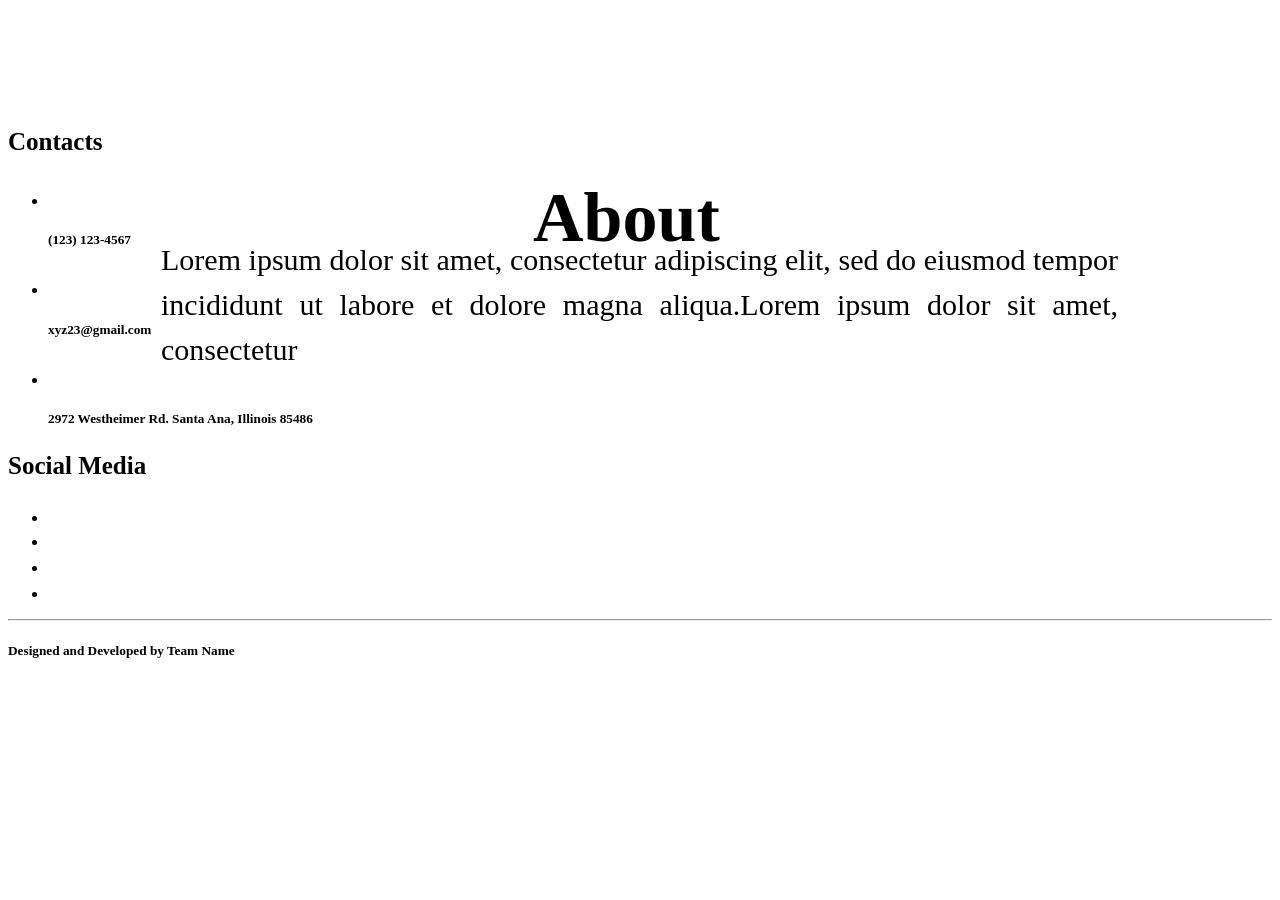
==== portal/templates/about.html @ 793baac1 "about page" ====
<!DOCTYPE html>
<html lang="en">
	<head>
		<meta charset="UTF-8">
		<meta name="viewport" content="width=device-width, initial-scale=1.0">
		<title>File Upload</title>
		<link rel="stylesheet" href="styles.css">
        <style>
            .about-title{
                position: absolute;
                width: 216px;
                height: 105px;
                left: calc(50% - 216px/2 + 1px);
                top: 95px;
                font-family: 'Poppins';
                font-style: normal;
                font-weight: 600;
                font-size: 70px;
                line-height: 105px;
                color: #000000;
            }
            .about{
                position: absolute;
                width: 957px;
                height: 135px;
                left: calc(50% - 957px/2 - 0.5px);
                top: 207px;
                font-family: 'Poppins';
                font-style: normal;
                font-weight: 400;
                font-size: 30px;
                line-height: 45px;
                text-align: justify;
                color: #000000;
            }
        </style>
	</head>
	<body>
        <div class="main">
            <div class="nav">
                <!-- <svg width="200" height="55" viewBox="0 0 262 76" fill="none" xmlns="http://www.w3.org/2000/svg">
                    <path d="M48.8891 1.93934L48.4497 1.5H47.8284H15C10.8579 1.5 7.5 4.85787 7.5 9V57C7.5 61.142 10.8578 64.5 15 64.5H55C59.142 64.5 62.5 61.142 62.5 57V16.1716V15.5502L62.0607 15.1109L48.8891 1.93934Z" stroke="white" stroke-width="3"/>
                    <rect y="17" width="36" height="34" rx="2" fill="white"/>
                    <path fill-rule="evenodd" clip-rule="evenodd" d="M8.47395 43.3273C8.71686 43.6268 9.06991 43.8725 9.51511 43.9633C9.932 44.0485 10.2961 43.9707 10.5484 43.8787C11.0127 43.7093 11.3781 43.3899 11.6163 43.1547C11.9911 42.7853 12.3834 42.2842 12.7738 41.7182C14.4803 41.1295 16.8785 40.5876 19.2104 40.2464C20.5068 40.0566 21.7172 39.9389 22.7362 39.8989C23.1399 40.3741 23.5071 40.7836 23.8129 41.093C24.0043 41.2866 24.217 41.4878 24.4252 41.6416C24.519 41.711 24.6945 41.8338 24.9208 41.9219C25.0385 41.9678 25.8117 42.263 26.5259 41.6875C26.9462 41.3489 27.3353 40.9698 27.6059 40.5423C27.8779 40.1127 28.1343 39.457 27.9208 38.7115C27.7116 37.9817 27.1665 37.5724 26.7653 37.3612C26.356 37.1458 25.896 37.0258 25.474 36.9518C25.0916 36.8848 24.659 36.8428 24.189 36.8221C23.2366 35.6331 22.1233 34.1542 21.0657 32.6459C20.1381 31.3231 19.2732 30.0062 18.6013 28.8596C18.6703 28.5638 18.728 28.2795 18.7728 28.0093C18.8494 27.5466 18.8957 27.0832 18.8855 26.648C18.8759 26.2304 18.8126 25.7277 18.5843 25.2581C18.3311 24.7378 17.8705 24.2641 17.1817 24.0786C16.5635 23.9121 15.9742 24.0369 15.5221 24.2041C14.8244 24.4623 14.442 25.0349 14.3099 25.5941C14.1982 26.0673 14.2586 26.5243 14.3286 26.8507C14.4732 27.5255 14.8106 28.301 15.1992 29.0605C15.2338 29.1281 15.2693 29.1965 15.3056 29.2655C14.9389 30.4727 14.3966 31.8967 13.7527 33.3691C12.8087 35.5275 11.701 37.6671 10.7469 39.1969C10.0955 39.4698 9.49449 39.7821 9.03822 40.1409C8.72747 40.3853 8.31104 40.783 8.11182 41.3643C7.86691 42.079 8.04059 42.7928 8.47395 43.3273ZM18.7649 37.2018C17.5129 37.3851 16.2222 37.6255 14.9997 37.9064C15.5447 36.8497 16.0813 35.7232 16.5715 34.6022C16.85 33.9654 17.1181 33.3202 17.3667 32.6817C17.7475 33.2577 18.1447 33.8394 18.5466 34.4125C19.166 35.2955 19.8049 36.1708 20.4241 36.9903C19.8744 37.0495 19.3177 37.1211 18.7649 37.2018ZM17.3243 26.1297C17.3241 26.1277 17.3238 26.1267 17.3238 26.1267C17.3238 26.1267 17.324 26.129 17.3244 26.1343C17.3244 26.1324 17.3243 26.1297 17.3243 26.1297Z" fill="#E33147"/>
                    <circle cx="59" cy="62" r="14" fill="white"/>
                    <path d="M59 56C59.5523 56 60 55.5523 60 55C60 54.4477 59.5523 54 59 54C58.4477 54 58 54.4477 58 55C58 55.5523 58.4477 56 59 56Z" stroke="#E82251" stroke-width="2" stroke-linecap="round" stroke-linejoin="round"/>
                    <path d="M56 70L59 64M59 64L62 70M59 64V60M53 58L59 60M59 60L65 58" stroke="#E82251" stroke-width="2" stroke-linecap="round" stroke-linejoin="round"/>
                    <path d="M103.438 10.7031L96.9531 30H92.4062L100.906 7.25H103.812L103.438 10.7031ZM108.859 30L102.344 10.7031L101.953 7.25H104.875L113.422 30H108.859ZM108.562 21.5469V24.9375H96.3594V21.5469H108.562ZM125.859 7.1875V30H121.719V12.0156L116.234 13.8281V10.4844L125.391 7.1875H125.859ZM144.141 7.1875V30H140V12.0156L134.516 13.8281V10.4844L143.672 7.1875H144.141ZM154.984 7.25L159.984 17.8594L165.016 7.25H169.734L162.172 21.6719V30H157.812V21.6719L150.234 7.25H154.984ZM188.734 21.7031H182.875V18.3281H188.734C189.693 18.3281 190.469 18.1719 191.062 17.8594C191.667 17.5365 192.109 17.099 192.391 16.5469C192.672 15.9844 192.812 15.3438 192.812 14.625C192.812 13.9271 192.672 13.276 192.391 12.6719C192.109 12.0677 191.667 11.5781 191.062 11.2031C190.469 10.8281 189.693 10.6406 188.734 10.6406H184.281V30H179.984V7.25H188.734C190.505 7.25 192.016 7.56771 193.266 8.20312C194.526 8.82812 195.484 9.69792 196.141 10.8125C196.807 11.9167 197.141 13.1771 197.141 14.5938C197.141 16.0625 196.807 17.3281 196.141 18.3906C195.484 19.4531 194.526 20.2708 193.266 20.8438C192.016 21.4167 190.505 21.7031 188.734 21.7031ZM207.312 30H202.406L202.438 26.625H207.312C208.635 26.625 209.745 26.3333 210.641 25.75C211.536 25.1562 212.214 24.3073 212.672 23.2031C213.13 22.0885 213.359 20.7552 213.359 19.2031V18.0312C213.359 16.8333 213.229 15.776 212.969 14.8594C212.708 13.9427 212.323 13.1719 211.812 12.5469C211.312 11.9219 210.693 11.4479 209.953 11.125C209.214 10.8021 208.365 10.6406 207.406 10.6406H202.312V7.25H207.406C208.927 7.25 210.312 7.50521 211.562 8.01562C212.823 8.52604 213.911 9.26042 214.828 10.2188C215.755 11.1667 216.464 12.3021 216.953 13.625C217.453 14.9479 217.703 16.4271 217.703 18.0625V19.2031C217.703 20.8281 217.453 22.3073 216.953 23.6406C216.464 24.9635 215.755 26.099 214.828 27.0469C213.911 27.9948 212.818 28.724 211.547 29.2344C210.276 29.7448 208.865 30 207.312 30ZM204.812 7.25V30H200.516V7.25H204.812ZM225.656 7.25V30H221.359V7.25H225.656ZM234.828 17.0781V20.4688H224.531V17.0781H234.828ZM236.031 7.25V10.6406H224.531V7.25H236.031Z" fill="white"/>
                    <path d="M98.3959 54.3916L94.9154 65H92.1117L96.8666 52.2031H98.6508L98.3959 54.3916ZM101.287 65L97.7982 54.3916L97.517 52.2031H99.3187L104.1 65H101.287ZM101.129 60.2363V62.3018H94.3705V60.2363H101.129ZM110.857 63.1982C111.168 63.1982 111.443 63.1396 111.683 63.0225C111.923 62.8994 112.111 62.7295 112.246 62.5127C112.386 62.29 112.46 62.0293 112.465 61.7305H114.847C114.841 62.3984 114.663 62.9932 114.311 63.5146C113.96 64.0303 113.488 64.4375 112.896 64.7363C112.304 65.0293 111.642 65.1758 110.91 65.1758C110.171 65.1758 109.527 65.0527 108.976 64.8066C108.431 64.5605 107.977 64.2207 107.614 63.7871C107.251 63.3477 106.978 62.8379 106.796 62.2578C106.615 61.6719 106.524 61.0449 106.524 60.377V60.1221C106.524 59.4482 106.615 58.8213 106.796 58.2412C106.978 57.6553 107.251 57.1455 107.614 56.7119C107.977 56.2725 108.431 55.9297 108.976 55.6836C109.521 55.4375 110.16 55.3145 110.892 55.3145C111.671 55.3145 112.354 55.4639 112.94 55.7627C113.532 56.0615 113.995 56.4893 114.329 57.0459C114.669 57.5967 114.841 58.25 114.847 59.0059H112.465C112.46 58.6895 112.392 58.4023 112.263 58.1445C112.14 57.8867 111.959 57.6816 111.718 57.5293C111.484 57.3711 111.194 57.292 110.848 57.292C110.479 57.292 110.177 57.3711 109.943 57.5293C109.709 57.6816 109.527 57.8926 109.398 58.1621C109.269 58.4258 109.178 58.7275 109.126 59.0674C109.079 59.4014 109.055 59.7529 109.055 60.1221V60.377C109.055 60.7461 109.079 61.1006 109.126 61.4404C109.172 61.7803 109.26 62.082 109.389 62.3457C109.524 62.6094 109.709 62.8174 109.943 62.9697C110.177 63.1221 110.482 63.1982 110.857 63.1982ZM122.044 63.1982C122.354 63.1982 122.63 63.1396 122.87 63.0225C123.11 62.8994 123.298 62.7295 123.432 62.5127C123.573 62.29 123.646 62.0293 123.652 61.7305H126.034C126.028 62.3984 125.849 62.9932 125.498 63.5146C125.146 64.0303 124.675 64.4375 124.083 64.7363C123.491 65.0293 122.829 65.1758 122.096 65.1758C121.358 65.1758 120.714 65.0527 120.163 64.8066C119.618 64.5605 119.164 64.2207 118.801 63.7871C118.437 63.3477 118.165 62.8379 117.983 62.2578C117.802 61.6719 117.711 61.0449 117.711 60.377V60.1221C117.711 59.4482 117.802 58.8213 117.983 58.2412C118.165 57.6553 118.437 57.1455 118.801 56.7119C119.164 56.2725 119.618 55.9297 120.163 55.6836C120.708 55.4375 121.346 55.3145 122.079 55.3145C122.858 55.3145 123.541 55.4639 124.127 55.7627C124.719 56.0615 125.181 56.4893 125.515 57.0459C125.855 57.5967 126.028 58.25 126.034 59.0059H123.652C123.646 58.6895 123.579 58.4023 123.45 58.1445C123.327 57.8867 123.145 57.6816 122.905 57.5293C122.671 57.3711 122.381 57.292 122.035 57.292C121.666 57.292 121.364 57.3711 121.13 57.5293C120.895 57.6816 120.714 57.8926 120.585 58.1621C120.456 58.4258 120.365 58.7275 120.312 59.0674C120.265 59.4014 120.242 59.7529 120.242 60.1221V60.377C120.242 60.7461 120.265 61.1006 120.312 61.4404C120.359 61.7803 120.447 62.082 120.576 62.3457C120.711 62.6094 120.895 62.8174 121.13 62.9697C121.364 63.1221 121.669 63.1982 122.044 63.1982ZM133.679 65.1758C132.94 65.1758 132.278 65.0586 131.692 64.8242C131.106 64.584 130.608 64.2529 130.198 63.8311C129.794 63.4092 129.483 62.9199 129.267 62.3633C129.05 61.8008 128.941 61.2031 128.941 60.5703V60.2188C128.941 59.498 129.044 58.8389 129.249 58.2412C129.454 57.6436 129.747 57.125 130.128 56.6855C130.515 56.2461 130.983 55.9092 131.534 55.6748C132.085 55.4346 132.706 55.3145 133.397 55.3145C134.071 55.3145 134.669 55.4258 135.19 55.6484C135.712 55.8711 136.148 56.1875 136.5 56.5977C136.857 57.0078 137.127 57.5 137.309 58.0742C137.49 58.6426 137.581 59.2754 137.581 59.9727V61.0273H130.022V59.3398H135.094V59.1465C135.094 58.7949 135.029 58.4814 134.9 58.2061C134.777 57.9248 134.59 57.7021 134.338 57.5381C134.086 57.374 133.764 57.292 133.371 57.292C133.037 57.292 132.75 57.3652 132.51 57.5117C132.27 57.6582 132.073 57.8633 131.921 58.127C131.774 58.3906 131.663 58.7012 131.587 59.0586C131.517 59.4102 131.481 59.7969 131.481 60.2188V60.5703C131.481 60.9512 131.534 61.3027 131.64 61.625C131.751 61.9473 131.906 62.2256 132.105 62.46C132.311 62.6943 132.557 62.876 132.844 63.0049C133.137 63.1338 133.468 63.1982 133.837 63.1982C134.294 63.1982 134.719 63.1104 135.111 62.9346C135.51 62.7529 135.853 62.4805 136.14 62.1172L137.37 63.4531C137.171 63.7402 136.898 64.0156 136.553 64.2793C136.213 64.543 135.803 64.7598 135.322 64.9297C134.842 65.0938 134.294 65.1758 133.679 65.1758ZM145.964 62.3721C145.964 62.1904 145.911 62.0264 145.806 61.8799C145.7 61.7334 145.504 61.5986 145.217 61.4756C144.936 61.3467 144.529 61.2295 143.995 61.124C143.515 61.0186 143.067 60.8867 142.651 60.7285C142.24 60.5645 141.883 60.3682 141.578 60.1396C141.279 59.9111 141.045 59.6416 140.875 59.3311C140.705 59.0146 140.62 58.6543 140.62 58.25C140.62 57.8516 140.705 57.4766 140.875 57.125C141.051 56.7734 141.3 56.4629 141.622 56.1934C141.95 55.918 142.349 55.7041 142.818 55.5518C143.292 55.3936 143.825 55.3145 144.417 55.3145C145.243 55.3145 145.952 55.4463 146.544 55.71C147.142 55.9736 147.599 56.3369 147.915 56.7998C148.237 57.2568 148.399 57.7783 148.399 58.3643H145.867C145.867 58.1182 145.815 57.8984 145.709 57.7051C145.61 57.5059 145.451 57.3506 145.235 57.2393C145.024 57.1221 144.748 57.0635 144.408 57.0635C144.127 57.0635 143.884 57.1133 143.679 57.2129C143.474 57.3066 143.316 57.4355 143.204 57.5996C143.099 57.7578 143.046 57.9336 143.046 58.127C143.046 58.2734 143.075 58.4053 143.134 58.5225C143.198 58.6338 143.301 58.7363 143.442 58.8301C143.582 58.9238 143.764 59.0117 143.987 59.0938C144.215 59.1699 144.496 59.2402 144.83 59.3047C145.516 59.4453 146.128 59.6299 146.667 59.8584C147.206 60.0811 147.634 60.3857 147.95 60.7725C148.267 61.1533 148.425 61.6543 148.425 62.2754C148.425 62.6973 148.331 63.084 148.144 63.4355C147.956 63.7871 147.687 64.0947 147.335 64.3584C146.984 64.6162 146.562 64.8184 146.07 64.9648C145.583 65.1055 145.035 65.1758 144.426 65.1758C143.541 65.1758 142.791 65.0176 142.176 64.7012C141.567 64.3848 141.104 63.9834 140.787 63.4971C140.477 63.0049 140.321 62.501 140.321 61.9854H142.721C142.733 62.3311 142.821 62.6094 142.985 62.8203C143.154 63.0312 143.368 63.1836 143.626 63.2773C143.89 63.3711 144.174 63.418 144.479 63.418C144.807 63.418 145.079 63.374 145.296 63.2861C145.513 63.1924 145.677 63.0693 145.788 62.917C145.905 62.7588 145.964 62.5771 145.964 62.3721ZM157.01 62.3721C157.01 62.1904 156.957 62.0264 156.852 61.8799C156.746 61.7334 156.55 61.5986 156.263 61.4756C155.982 61.3467 155.575 61.2295 155.041 61.124C154.561 61.0186 154.113 60.8867 153.697 60.7285C153.287 60.5645 152.929 60.3682 152.624 60.1396C152.326 59.9111 152.091 59.6416 151.921 59.3311C151.751 59.0146 151.666 58.6543 151.666 58.25C151.666 57.8516 151.751 57.4766 151.921 57.125C152.097 56.7734 152.346 56.4629 152.668 56.1934C152.996 55.918 153.395 55.7041 153.864 55.5518C154.338 55.3936 154.871 55.3145 155.463 55.3145C156.289 55.3145 156.998 55.4463 157.59 55.71C158.188 55.9736 158.645 56.3369 158.961 56.7998C159.284 57.2568 159.445 57.7783 159.445 58.3643H156.913C156.913 58.1182 156.861 57.8984 156.755 57.7051C156.656 57.5059 156.497 57.3506 156.281 57.2393C156.07 57.1221 155.794 57.0635 155.454 57.0635C155.173 57.0635 154.93 57.1133 154.725 57.2129C154.52 57.3066 154.362 57.4355 154.25 57.5996C154.145 57.7578 154.092 57.9336 154.092 58.127C154.092 58.2734 154.121 58.4053 154.18 58.5225C154.245 58.6338 154.347 58.7363 154.488 58.8301C154.628 58.9238 154.81 59.0117 155.033 59.0938C155.261 59.1699 155.542 59.2402 155.876 59.3047C156.562 59.4453 157.174 59.6299 157.713 59.8584C158.252 60.0811 158.68 60.3857 158.996 60.7725C159.313 61.1533 159.471 61.6543 159.471 62.2754C159.471 62.6973 159.377 63.084 159.19 63.4355C159.002 63.7871 158.733 64.0947 158.381 64.3584C158.03 64.6162 157.608 64.8184 157.116 64.9648C156.629 65.1055 156.081 65.1758 155.472 65.1758C154.587 65.1758 153.837 65.0176 153.222 64.7012C152.613 64.3848 152.15 63.9834 151.833 63.4971C151.523 63.0049 151.368 62.501 151.368 61.9854H153.767C153.779 62.3311 153.867 62.6094 154.031 62.8203C154.201 63.0312 154.414 63.1836 154.672 63.2773C154.936 63.3711 155.22 63.418 155.525 63.418C155.853 63.418 156.125 63.374 156.342 63.2861C156.559 63.1924 156.723 63.0693 156.834 62.917C156.952 62.7588 157.01 62.5771 157.01 62.3721ZM165.587 55.4902V65H163.046V55.4902H165.587ZM162.888 53.0117C162.888 52.6426 163.017 52.3379 163.275 52.0977C163.533 51.8574 163.879 51.7373 164.312 51.7373C164.74 51.7373 165.083 51.8574 165.34 52.0977C165.604 52.3379 165.736 52.6426 165.736 53.0117C165.736 53.3809 165.604 53.6855 165.34 53.9258C165.083 54.166 164.74 54.2861 164.312 54.2861C163.879 54.2861 163.533 54.166 163.275 53.9258C163.017 53.6855 162.888 53.3809 162.888 53.0117ZM169.478 51.5H172.01V62.8203L171.755 65H169.478V51.5ZM178.03 60.1484V60.333C178.03 61.042 177.954 61.6924 177.802 62.2842C177.655 62.876 177.427 63.3887 177.116 63.8223C176.805 64.25 176.419 64.584 175.956 64.8242C175.499 65.0586 174.96 65.1758 174.339 65.1758C173.759 65.1758 173.255 65.0586 172.827 64.8242C172.405 64.5898 172.051 64.2588 171.763 63.8311C171.476 63.4033 171.245 62.9023 171.069 62.3281C170.893 61.7539 170.762 61.127 170.674 60.4473V60.043C170.762 59.3633 170.893 58.7363 171.069 58.1621C171.245 57.5879 171.476 57.0869 171.763 56.6592C172.051 56.2314 172.405 55.9004 172.827 55.666C173.249 55.4316 173.747 55.3145 174.321 55.3145C174.948 55.3145 175.493 55.4346 175.956 55.6748C176.425 55.9092 176.811 56.2432 177.116 56.6768C177.427 57.1045 177.655 57.6143 177.802 58.2061C177.954 58.792 178.03 59.4395 178.03 60.1484ZM175.499 60.333V60.1484C175.499 59.7617 175.47 59.3984 175.411 59.0586C175.358 58.7129 175.264 58.4111 175.13 58.1533C174.995 57.8896 174.81 57.6816 174.576 57.5293C174.347 57.377 174.052 57.3008 173.688 57.3008C173.343 57.3008 173.05 57.3594 172.809 57.4766C172.569 57.5938 172.37 57.7578 172.212 57.9688C172.059 58.1797 171.945 58.4316 171.869 58.7246C171.793 59.0117 171.746 59.3281 171.728 59.6738V60.8252C171.746 61.2881 171.822 61.6982 171.957 62.0557C172.097 62.4072 172.308 62.6855 172.59 62.8906C172.877 63.0898 173.249 63.1895 173.706 63.1895C174.063 63.1895 174.359 63.1191 174.594 62.9785C174.828 62.8379 175.01 62.6387 175.138 62.3809C175.273 62.123 175.367 61.8213 175.42 61.4756C175.472 61.124 175.499 60.7432 175.499 60.333ZM184.075 55.4902V65H181.535V55.4902H184.075ZM181.377 53.0117C181.377 52.6426 181.506 52.3379 181.764 52.0977C182.021 51.8574 182.367 51.7373 182.801 51.7373C183.229 51.7373 183.571 51.8574 183.829 52.0977C184.093 52.3379 184.225 52.6426 184.225 53.0117C184.225 53.3809 184.093 53.6855 183.829 53.9258C183.571 54.166 183.229 54.2861 182.801 54.2861C182.367 54.2861 182.021 54.166 181.764 53.9258C181.506 53.6855 181.377 53.3809 181.377 53.0117ZM190.639 51.5V65H188.099V51.5H190.639ZM197.203 55.4902V65H194.662V55.4902H197.203ZM194.504 53.0117C194.504 52.6426 194.633 52.3379 194.891 52.0977C195.149 51.8574 195.495 51.7373 195.928 51.7373C196.356 51.7373 196.699 51.8574 196.956 52.0977C197.22 52.3379 197.352 52.6426 197.352 53.0117C197.352 53.3809 197.22 53.6855 196.956 53.9258C196.699 54.166 196.356 54.2861 195.928 54.2861C195.495 54.2861 195.149 54.166 194.891 53.9258C194.633 53.6855 194.504 53.3809 194.504 53.0117ZM205.753 55.4902V57.2832H200.215V55.4902H205.753ZM201.587 53.1436H204.118V62.1348C204.118 62.4102 204.153 62.6211 204.223 62.7676C204.299 62.9141 204.411 63.0166 204.557 63.0752C204.704 63.1279 204.888 63.1543 205.111 63.1543C205.269 63.1543 205.41 63.1484 205.533 63.1367C205.662 63.1191 205.77 63.1016 205.858 63.084L205.867 64.9473C205.65 65.0176 205.416 65.0732 205.164 65.1143C204.912 65.1553 204.633 65.1758 204.329 65.1758C203.772 65.1758 203.286 65.085 202.87 64.9033C202.46 64.7158 202.143 64.417 201.921 64.0068C201.698 63.5967 201.587 63.0576 201.587 62.3896V53.1436ZM211.815 63.9277L214.338 55.4902H217.054L213.23 66.4326C213.148 66.6729 213.037 66.9307 212.896 67.2061C212.762 67.4814 212.577 67.7422 212.343 67.9883C212.114 68.2402 211.824 68.4453 211.472 68.6035C211.127 68.7617 210.702 68.8408 210.198 68.8408C209.958 68.8408 209.762 68.8262 209.609 68.7969C209.457 68.7676 209.275 68.7266 209.064 68.6738V66.8193C209.129 66.8193 209.196 66.8193 209.266 66.8193C209.337 66.8252 209.404 66.8281 209.469 66.8281C209.803 66.8281 210.075 66.79 210.286 66.7139C210.497 66.6377 210.667 66.5205 210.796 66.3623C210.925 66.21 211.027 66.0107 211.103 65.7646L211.815 63.9277ZM210.761 55.4902L212.826 62.3809L213.186 65.0615L211.464 65.2461L208.045 55.4902H210.761ZM231.288 60.4385H228.028V58.3818H231.288C231.792 58.3818 232.202 58.2998 232.519 58.1357C232.835 57.9658 233.067 57.7314 233.213 57.4326C233.36 57.1338 233.433 56.7969 233.433 56.4219C233.433 56.041 233.36 55.6865 233.213 55.3584C233.067 55.0303 232.835 54.7666 232.519 54.5674C232.202 54.3682 231.792 54.2686 231.288 54.2686H228.942V65H226.305V52.2031H231.288C232.29 52.2031 233.149 52.3848 233.863 52.748C234.584 53.1055 235.135 53.6006 235.516 54.2334C235.897 54.8662 236.087 55.5898 236.087 56.4043C236.087 57.2305 235.897 57.9453 235.516 58.5488C235.135 59.1523 234.584 59.6182 233.863 59.9463C233.149 60.2744 232.29 60.4385 231.288 60.4385ZM243.635 65H240.849L240.867 62.9434H243.635C244.327 62.9434 244.91 62.7881 245.384 62.4775C245.859 62.1611 246.216 61.7012 246.456 61.0977C246.703 60.4941 246.826 59.7646 246.826 58.9092V58.2852C246.826 57.6289 246.755 57.0518 246.615 56.5537C246.48 56.0557 246.278 55.6367 246.008 55.2969C245.739 54.957 245.408 54.7021 245.015 54.5322C244.622 54.3564 244.171 54.2686 243.662 54.2686H240.796V52.2031H243.662C244.517 52.2031 245.299 52.3496 246.008 52.6426C246.723 52.9297 247.341 53.3428 247.863 53.8818C248.384 54.4209 248.786 55.0654 249.067 55.8154C249.354 56.5596 249.497 57.3887 249.497 58.3027V58.9092C249.497 59.8174 249.354 60.6465 249.067 61.3965C248.786 62.1465 248.384 62.791 247.863 63.3301C247.347 63.8633 246.729 64.2764 246.008 64.5693C245.293 64.8564 244.502 65 243.635 65ZM242.343 52.2031V65H239.706V52.2031H242.343ZM255.85 52.2031V65H253.213V52.2031H255.85ZM260.948 57.6699V59.7266H255.129V57.6699H260.948ZM261.563 52.2031V54.2686H255.129V52.2031H261.563Z" fill="white"/>
                </svg> -->
                <svg width="30" height="30" viewBox="0 0 45 39" fill="none" xmlns="http://www.w3.org/2000/svg" style="margin-top: 15px;cursor: pointer;">
                    <path d="M41.4585 16.7917L9.33766 16.7917L19.1689 4.98339C19.6286 4.4303 19.8498 3.71725 19.7838 3.00109C19.7177 2.28494 19.3699 1.62435 18.8168 1.16464C18.2637 0.70493 17.5507 0.483762 16.8345 0.54979C16.1184 0.615819 15.4578 0.963635 14.9981 1.51672L1.45641 17.7667C1.36531 17.896 1.28384 18.0318 1.21266 18.173C1.21266 18.3084 1.21266 18.3896 1.02308 18.5251C0.900321 18.8356 0.836045 19.1661 0.833496 19.5001C0.836045 19.834 0.900321 20.1645 1.02308 20.4751C1.02308 20.6105 1.02308 20.6917 1.21266 20.8271C1.28384 20.9684 1.36531 21.1041 1.45641 21.2334L14.9981 37.4834C15.2527 37.7891 15.5716 38.035 15.932 38.2035C16.2925 38.372 16.6856 38.459 17.0835 38.4584C17.7163 38.4596 18.3296 38.2392 18.8168 37.8355C19.0911 37.6081 19.3178 37.3289 19.4839 37.0138C19.6501 36.6987 19.7525 36.3539 19.7852 35.9991C19.8179 35.6444 19.7803 35.2867 19.6745 34.9465C19.5688 34.6064 19.397 34.2904 19.1689 34.0167L9.33766 22.2084L41.4585 22.2084C42.1768 22.2084 42.8657 21.923 43.3736 21.4151C43.8815 20.9072 44.1668 20.2183 44.1668 19.5001C44.1668 18.7818 43.8815 18.0929 43.3736 17.585C42.8657 17.0771 42.1768 16.7917 41.4585 16.7917Z" fill="white"/>
                    </svg>
                    
                <div class="nav-icons">
                    <!-- <svg width="25" height="44" viewBox="0 0 44 44" fill="none" xmlns="http://www.w3.org/2000/svg">
                        <path fill-rule="evenodd" clip-rule="evenodd" d="M22 3.4375C11.7482 3.4375 3.4375 11.7482 3.4375 22C3.4375 32.2517 11.7482 40.5625 22 40.5625C32.2517 40.5625 40.5625 32.2517 40.5625 22C40.5625 11.7482 32.2517 3.4375 22 3.4375ZM0.0625 22C0.0625 9.88425 9.88425 0.0625 22 0.0625C34.1158 0.0625 43.9375 9.88425 43.9375 22C43.9375 34.1158 34.1158 43.9375 22 43.9375C9.88425 43.9375 0.0625 34.1158 0.0625 22ZM22 20.3125C22.932 20.3125 23.6875 21.068 23.6875 22V29.875C23.6875 30.807 22.932 31.5625 22 31.5625C21.068 31.5625 20.3125 30.807 20.3125 29.875V22C20.3125 21.068 21.068 20.3125 22 20.3125ZM22 13C20.7573 13 19.75 14.0074 19.75 15.25C19.75 16.4926 20.7573 17.5 22 17.5H22.0225C23.2652 17.5 24.2725 16.4926 24.2725 15.25C24.2725 14.0074 23.2652 13 22.0225 13H22Z" fill="white"/>
                    </svg> -->
                    <svg width="25" height="42" viewBox="0 0 42 42" fill="none" xmlns="http://www.w3.org/2000/svg"  style="cursor: pointer;">
                        <path d="M21 41.25C15.375 41.25 10.5937 39.2812 6.65625 35.3438C2.71875 31.4062 0.75 26.625 0.75 21C0.75 15.375 2.71875 10.5938 6.65625 6.65625C10.5938 2.71875 15.375 0.75 21 0.75C21.525 0.75 22.041 0.76875 22.548 0.80625C23.055 0.84375 23.5515 0.9 24.0375 0.975C22.5 2.0625 21.2715 3.4785 20.352 5.223C19.4325 6.9675 18.9735 8.8515 18.975 10.875C18.975 14.25 20.1563 17.1187 22.5188 19.4812C24.8813 21.8437 27.75 23.025 31.125 23.025C33.1875 23.025 35.0812 22.5652 36.8062 21.6457C38.5312 20.7262 39.9375 19.4985 41.025 17.9625C41.1 18.45 41.1563 18.9465 41.1938 19.452C41.2313 19.9575 41.25 20.4735 41.25 21C41.25 26.625 39.2812 31.4063 35.3438 35.3438C31.4062 39.2812 26.625 41.25 21 41.25ZM21 36.75C24.3 36.75 27.2625 35.8403 29.8875 34.0208C32.5125 32.2013 34.425 29.8298 35.625 26.9063C34.875 27.0938 34.125 27.2437 33.375 27.3562C32.625 27.4687 31.875 27.525 31.125 27.525C26.5125 27.525 22.584 25.9028 19.3395 22.6583C16.095 19.4138 14.4735 15.486 14.475 10.875C14.475 10.125 14.5313 9.375 14.6438 8.625C14.7563 7.875 14.9062 7.125 15.0938 6.375C12.1688 7.575 9.7965 9.4875 7.977 12.1125C6.1575 14.7375 5.2485 17.7 5.25 21C5.25 25.35 6.7875 29.0625 9.8625 32.1375C12.9375 35.2125 16.65 36.75 21 36.75Z" fill="white"/>
                    </svg>
                </div>
            </div>
            <div>
            <h3 class="about-title">About</h3>
            <p class="about">Lorem ipsum dolor sit amet, consectetur adipiscing elit, sed do eiusmod tempor incididunt ut labore et dolore magna aliqua.Lorem ipsum dolor sit amet, consectetur </p>
         </div>
        <div class="footer-box-upload">
                <div class="inner-footer">
                    <div class="contacts">
                        <h3 style="font-size: 25px;">Contacts</h3>
                        <ul>
                            <li>
                                <svg width="25" height="25" viewBox="0 0 31 31" fill="none" xmlns="http://www.w3.org/2000/svg">
                                    <path d="M4.15926 7.01266L7.35992 3.815C7.5857 3.58823 7.85406 3.4083 8.14958 3.28555C8.4451 3.1628 8.76197 3.09965 9.08197 3.09973C9.73412 3.09973 10.3472 3.35518 10.807 3.815L14.2511 7.25909C14.4779 7.48487 14.6578 7.75323 14.7806 8.04875C14.9033 8.34428 14.9665 8.66114 14.9664 8.98114C14.9664 9.6333 14.7109 10.2464 14.2511 10.7062L11.7327 13.2247C12.3222 14.524 13.1418 15.7061 14.1519 16.7138C15.1596 17.7264 16.3415 18.549 17.6411 19.1421L20.1596 16.6237C20.3854 16.3969 20.6537 16.217 20.9492 16.0942C21.2448 15.9715 21.5616 15.9083 21.8816 15.9084C22.5338 15.9084 23.1469 16.1639 23.6067 16.6237L27.0538 20.0648C27.2808 20.291 27.4609 20.5598 27.5837 20.8559C27.7064 21.1519 27.7694 21.4693 27.769 21.7898C27.769 22.442 27.5136 23.0551 27.0538 23.5149L23.8591 26.7095C23.1258 27.4458 22.113 27.8636 21.0732 27.8636C20.8538 27.8636 20.6434 27.8455 20.4361 27.8095C16.3849 27.1423 12.3668 24.9875 9.12404 21.7477C5.88431 18.511 3.7325 14.4959 3.0563 10.4327C2.85194 9.19151 3.26367 7.91425 4.15926 7.01266Z" fill="white"/>
                                    </svg>
                                <h5>(123) 123-4567</h5>
                            </li>
                        <li>
                        <svg width="25" height="25" viewBox="0 0 31 35" fill="none" xmlns="http://www.w3.org/2000/svg">
                            <path d="M5.95469 6.96912H26.3428C28.2662 6.96912 29.2356 7.99437 29.2356 10.0796V24.7113C29.2356 26.7792 28.2662 27.8218 26.3428 27.8218H5.95469C4.03129 27.8218 3.06189 26.7792 3.06189 24.7113V10.0796C3.06189 7.99437 4.03129 6.96912 5.95469 6.96912ZM16.141 21.9136L26.512 12.3039C26.8813 11.9564 27.1737 11.157 26.7121 10.4446C26.2658 9.7321 25.4503 9.71472 24.9118 10.1492L16.141 16.8568L7.3857 10.1492C6.84715 9.71472 6.03163 9.7321 5.5854 10.4446C5.12378 11.157 5.41614 11.9564 5.78543 12.3039L16.141 21.9136Z" fill="white"/>
                            </svg><h5>xyz23@gmail.com</h5>
                        </li>
                        <li>
                            <svg width="25" height="25" viewBox="0 0 19 28" fill="none" xmlns="http://www.w3.org/2000/svg">
                                <g clip-path="url(#clip0_3_803)">
                                <path d="M8.27906 27.1129C5.83874 23.6629 0.411133 15.3012 0.411133 10.6045C0.411133 4.90609 4.42971 0.286743 9.38702 0.286743C14.3425 0.286743 18.3629 4.90609 18.3629 10.6045C18.3629 15.3012 12.8932 23.6629 10.495 27.1129C9.91996 27.9351 8.85408 27.9351 8.27906 27.1129ZM9.38702 14.0437C11.0373 14.0437 12.379 12.5015 12.379 10.6045C12.379 8.70754 11.0373 7.16525 9.38702 7.16525C7.73676 7.16525 6.39506 8.70754 6.39506 10.6045C6.39506 12.5015 7.73676 14.0437 9.38702 14.0437Z" fill="white"/>
                                </g>
                                <defs>
                                <clipPath id="clip0_3_803">
                                <rect width="17.9518" height="27.514" fill="white" transform="translate(0.411133 0.286743)"/>
                                </clipPath>
                                </defs>
                                </svg><h5>2972 Westheimer Rd. Santa Ana, Illinois 85486 </h5>
                                
                        </li>
                        </ul>
                    </div>
                    <div class="social-media">
                        <h3 style="font-size: 25px;">Social Media</h3>
                        <ul>
                            <li>
                                <svg width="12" height="18" viewBox="0 0 12 24" fill="none" xmlns="http://www.w3.org/2000/svg">
                                    <g clip-path="url(#clip0_3_811)">
                                    <path d="M3.02018 23.7605V12.6576H0L0 8.66003H3.02018V5.24558C3.02018 2.56248 4.80421 0.0985107 8.91499 0.0985107C10.5794 0.0985107 11.8101 0.253615 11.8101 0.253615L11.7131 3.98667C11.7131 3.98667 10.458 3.97479 9.08831 3.97479C7.60589 3.97479 7.36839 4.63886 7.36839 5.74106V8.66003H11.831L11.6368 12.6576H7.36839V23.7605H3.02018Z" fill="white"/>
                                    </g>
                                    <defs>
                                    <clipPath id="clip0_3_811">
                                    <rect width="11.831" height="23.662" fill="white" transform="translate(0 0.0985107)"/>
                                    </clipPath>
                                    </defs>
                                    </svg>
                                    
                            </li>
                            <li>
                                <svg width="22" height="20" viewBox="0 0 32 24" fill="none" xmlns="http://www.w3.org/2000/svg">
                                    <g clip-path="url(#clip0_3_813)">
                                    <path d="M31.2536 2.98052C30.1144 3.46132 28.906 3.77691 27.6687 3.91681C28.9575 3.18091 29.9471 2.01559 30.413 0.62712C29.1879 1.31975 27.8475 1.80776 26.4497 2.07005C25.3111 0.91446 23.6891 0.192261 21.8938 0.192261C18.4468 0.192261 15.6521 2.85463 15.6521 6.13832C15.6521 6.60442 15.7073 7.05819 15.8137 7.4935C10.6264 7.24545 6.02737 4.87823 2.94887 1.28071C2.41172 2.15892 2.10393 3.18046 2.10393 4.27004C2.10393 6.33305 3.20591 8.15298 4.88058 9.21935C3.88941 9.18978 2.92005 8.93474 2.05342 8.47553C2.05307 8.50044 2.05307 8.52535 2.05307 8.55037C2.05307 11.4314 4.20451 13.8347 7.05971 14.3809C6.1406 14.6191 5.17652 14.6539 4.24111 14.4828C5.03531 16.8452 7.34041 18.5642 10.0715 18.6124C7.93543 20.2071 5.2441 21.1578 2.31998 21.1578C1.8161 21.1578 1.31936 21.1296 0.831055 21.0747C3.59321 22.7618 6.87397 23.7462 10.3987 23.7462C21.8793 23.7462 28.1571 14.6855 28.1571 6.82791C28.1571 6.57001 28.1512 6.31358 28.1391 6.05861C29.361 5.21707 30.4157 4.17473 31.2536 2.98052Z" fill="white"/>
                                    </g>
                                    <defs>
                                    <clipPath id="clip0_3_813">
                                    <rect width="30.4225" height="23.662" fill="white" transform="translate(0.831055 0.0985107)"/>
                                    </clipPath>
                                    </defs>
                                    </svg>								
                            </li>
                            <li>
                                <svg width="22" height="22" viewBox="0 0 28 26" fill="none" xmlns="http://www.w3.org/2000/svg">
                                    <g clip-path="url(#clip0_3_815)">
                                    <path d="M6.39317 25.6054V8.50039H0.595479L0.595479 25.6054H6.39317ZM3.49508 6.16358C5.51683 6.16358 6.77528 4.85012 6.77528 3.20872C6.73761 1.53031 5.51691 0.253296 3.53344 0.253296C1.55028 0.253296 0.253418 1.53033 0.253418 3.20872C0.253418 4.85019 1.51155 6.16358 3.45723 6.16358H3.49489H3.49508ZM9.60218 25.6054H15.3999V16.0531C15.3999 15.5419 15.4375 15.0312 15.5906 14.6658C16.0098 13.6444 16.9637 12.5865 18.5653 12.5865C20.6632 12.5865 21.5025 14.155 21.5025 16.4545V25.6053H27.2999V15.7974C27.2999 10.5434 24.4396 8.09881 20.625 8.09881C17.4974 8.09881 16.1242 9.81317 15.3613 10.9808H15.4V8.50003H9.60231C9.67839 10.1051 9.60231 25.6051 9.60231 25.6051L9.60218 25.6054Z" fill="white"/>
                                    </g>
                                    <defs>
                                    <clipPath id="clip0_3_815">
                                    <rect width="27.0423" height="25.3521" fill="white" transform="translate(0.253418 0.253418)"/>
                                    </clipPath>
                                    </defs>
                                    </svg>								
                            </li>
                            <li>
                                <svg width="22" height="22" viewBox="0 0 28 32" fill="none" xmlns="http://www.w3.org/2000/svg">
                                    <g clip-path="url(#clip0_3_817)">
                                    <path d="M13.822 9.09632C9.98293 9.09632 6.88635 12.1445 6.88635 15.9236C6.88635 19.7026 9.98293 22.7508 13.822 22.7508C17.661 22.7508 20.7576 19.7026 20.7576 15.9236C20.7576 12.1445 17.661 9.09632 13.822 9.09632ZM13.822 20.3622C11.3411 20.3622 9.31291 18.3716 9.31291 15.9236C9.31291 13.4755 11.335 11.485 13.822 11.485C16.3089 11.485 18.331 13.4755 18.331 15.9236C18.331 18.3716 16.3028 20.3622 13.822 20.3622ZM22.659 8.81705C22.659 9.70239 21.9346 10.4095 21.0413 10.4095C20.1419 10.4095 19.4236 9.69645 19.4236 8.81705C19.4236 7.93765 20.1479 7.22462 21.0413 7.22462C21.9346 7.22462 22.659 7.93765 22.659 8.81705ZM27.2525 10.4332C27.1499 8.30011 26.6549 6.41058 25.0674 4.8538C23.4859 3.29703 21.5664 2.80979 19.3994 2.70284C17.166 2.57806 10.4719 2.57806 8.23847 2.70284C6.0775 2.80385 4.15799 3.29109 2.57046 4.84786C0.982939 6.40464 0.494005 8.29416 0.385354 10.4273C0.258593 12.6258 0.258593 19.2154 0.385354 21.4139C0.487969 23.547 0.982939 25.4365 2.57046 26.9933C4.15799 28.5501 6.07147 29.0373 8.23847 29.1443C10.4719 29.2691 17.166 29.2691 19.3994 29.1443C21.5664 29.0433 23.4859 28.556 25.0674 26.9933C26.6489 25.4365 27.1439 23.547 27.2525 21.4139C27.3793 19.2154 27.3793 12.6317 27.2525 10.4332ZM24.3672 23.7728C23.8964 24.9374 22.9849 25.8346 21.7958 26.3041C20.0151 26.9993 15.7898 26.8388 13.822 26.8388C11.8542 26.8388 7.62277 26.9933 5.84813 26.3041C4.66503 25.8406 3.75356 24.9434 3.2767 23.7728C2.57046 22.0199 2.73344 17.8606 2.73344 15.9236C2.73344 13.9865 2.5765 9.82123 3.2767 8.07431C3.74752 6.9097 4.65899 6.01247 5.84813 5.54306C7.62881 4.84786 11.8542 5.00829 13.822 5.00829C15.7898 5.00829 20.0212 4.8538 21.7958 5.54306C22.9789 6.00653 23.8904 6.90376 24.3672 8.07431C25.0735 9.82717 24.9105 13.9865 24.9105 15.9236C24.9105 17.8606 25.0735 22.0259 24.3672 23.7728Z" fill="white"/>
                                    </g>
                                    <defs>
                                    <clipPath id="clip0_3_817">
                                    <rect width="27.0423" height="30.4225" fill="white" transform="translate(0.295898 0.718262)"/>
                                    </clipPath>
                                    </defs>
                                    </svg>
                                    
                            </li>
                        </ul>
                    </div>
                </div>
                <div class="footer">
                    <hr/>
                    <h5 class="footer-text">Designed and Developed by Team Name</h5>
                </div>
            
            </div>
        </div>
    </body>
    </html>
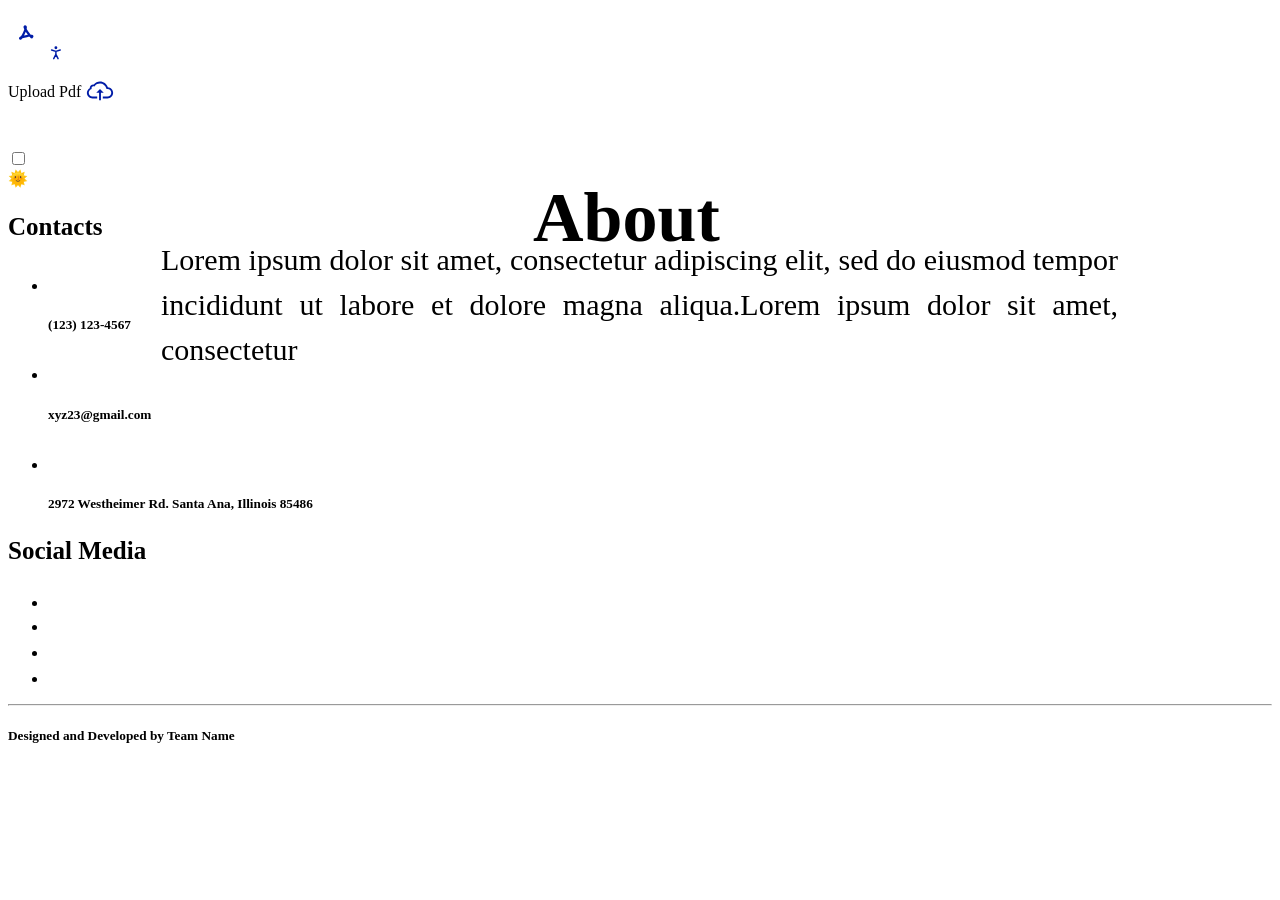
==== commit f89fadb6: "chnages page" ====
--- a/portal/templates/about.html
+++ b/portal/templates/about.html
@@ -4,7 +4,7 @@
 		<meta charset="UTF-8">
 		<meta name="viewport" content="width=device-width, initial-scale=1.0">
 		<title>File Upload</title>
-		<link rel="stylesheet" href="styles.css">
+		<link rel="stylesheet" href="/PDFAnalyzerX/static/css/styles.css">
         <style>
             .about-title{
                 position: absolute;
@@ -38,126 +38,242 @@
 	<body>
         <div class="main">
             <div class="nav">
-                <!-- <svg width="200" height="55" viewBox="0 0 262 76" fill="none" xmlns="http://www.w3.org/2000/svg">
-                    <path d="M48.8891 1.93934L48.4497 1.5H47.8284H15C10.8579 1.5 7.5 4.85787 7.5 9V57C7.5 61.142 10.8578 64.5 15 64.5H55C59.142 64.5 62.5 61.142 62.5 57V16.1716V15.5502L62.0607 15.1109L48.8891 1.93934Z" stroke="white" stroke-width="3"/>
-                    <rect y="17" width="36" height="34" rx="2" fill="white"/>
-                    <path fill-rule="evenodd" clip-rule="evenodd" d="M8.47395 43.3273C8.71686 43.6268 9.06991 43.8725 9.51511 43.9633C9.932 44.0485 10.2961 43.9707 10.5484 43.8787C11.0127 43.7093 11.3781 43.3899 11.6163 43.1547C11.9911 42.7853 12.3834 42.2842 12.7738 41.7182C14.4803 41.1295 16.8785 40.5876 19.2104 40.2464C20.5068 40.0566 21.7172 39.9389 22.7362 39.8989C23.1399 40.3741 23.5071 40.7836 23.8129 41.093C24.0043 41.2866 24.217 41.4878 24.4252 41.6416C24.519 41.711 24.6945 41.8338 24.9208 41.9219C25.0385 41.9678 25.8117 42.263 26.5259 41.6875C26.9462 41.3489 27.3353 40.9698 27.6059 40.5423C27.8779 40.1127 28.1343 39.457 27.9208 38.7115C27.7116 37.9817 27.1665 37.5724 26.7653 37.3612C26.356 37.1458 25.896 37.0258 25.474 36.9518C25.0916 36.8848 24.659 36.8428 24.189 36.8221C23.2366 35.6331 22.1233 34.1542 21.0657 32.6459C20.1381 31.3231 19.2732 30.0062 18.6013 28.8596C18.6703 28.5638 18.728 28.2795 18.7728 28.0093C18.8494 27.5466 18.8957 27.0832 18.8855 26.648C18.8759 26.2304 18.8126 25.7277 18.5843 25.2581C18.3311 24.7378 17.8705 24.2641 17.1817 24.0786C16.5635 23.9121 15.9742 24.0369 15.5221 24.2041C14.8244 24.4623 14.442 25.0349 14.3099 25.5941C14.1982 26.0673 14.2586 26.5243 14.3286 26.8507C14.4732 27.5255 14.8106 28.301 15.1992 29.0605C15.2338 29.1281 15.2693 29.1965 15.3056 29.2655C14.9389 30.4727 14.3966 31.8967 13.7527 33.3691C12.8087 35.5275 11.701 37.6671 10.7469 39.1969C10.0955 39.4698 9.49449 39.7821 9.03822 40.1409C8.72747 40.3853 8.31104 40.783 8.11182 41.3643C7.86691 42.079 8.04059 42.7928 8.47395 43.3273ZM18.7649 37.2018C17.5129 37.3851 16.2222 37.6255 14.9997 37.9064C15.5447 36.8497 16.0813 35.7232 16.5715 34.6022C16.85 33.9654 17.1181 33.3202 17.3667 32.6817C17.7475 33.2577 18.1447 33.8394 18.5466 34.4125C19.166 35.2955 19.8049 36.1708 20.4241 36.9903C19.8744 37.0495 19.3177 37.1211 18.7649 37.2018ZM17.3243 26.1297C17.3241 26.1277 17.3238 26.1267 17.3238 26.1267C17.3238 26.1267 17.324 26.129 17.3244 26.1343C17.3244 26.1324 17.3243 26.1297 17.3243 26.1297Z" fill="#E33147"/>
-                    <circle cx="59" cy="62" r="14" fill="white"/>
-                    <path d="M59 56C59.5523 56 60 55.5523 60 55C60 54.4477 59.5523 54 59 54C58.4477 54 58 54.4477 58 55C58 55.5523 58.4477 56 59 56Z" stroke="#E82251" stroke-width="2" stroke-linecap="round" stroke-linejoin="round"/>
-                    <path d="M56 70L59 64M59 64L62 70M59 64V60M53 58L59 60M59 60L65 58" stroke="#E82251" stroke-width="2" stroke-linecap="round" stroke-linejoin="round"/>
-                    <path d="M103.438 10.7031L96.9531 30H92.4062L100.906 7.25H103.812L103.438 10.7031ZM108.859 30L102.344 10.7031L101.953 7.25H104.875L113.422 30H108.859ZM108.562 21.5469V24.9375H96.3594V21.5469H108.562ZM125.859 7.1875V30H121.719V12.0156L116.234 13.8281V10.4844L125.391 7.1875H125.859ZM144.141 7.1875V30H140V12.0156L134.516 13.8281V10.4844L143.672 7.1875H144.141ZM154.984 7.25L159.984 17.8594L165.016 7.25H169.734L162.172 21.6719V30H157.812V21.6719L150.234 7.25H154.984ZM188.734 21.7031H182.875V18.3281H188.734C189.693 18.3281 190.469 18.1719 191.062 17.8594C191.667 17.5365 192.109 17.099 192.391 16.5469C192.672 15.9844 192.812 15.3438 192.812 14.625C192.812 13.9271 192.672 13.276 192.391 12.6719C192.109 12.0677 191.667 11.5781 191.062 11.2031C190.469 10.8281 189.693 10.6406 188.734 10.6406H184.281V30H179.984V7.25H188.734C190.505 7.25 192.016 7.56771 193.266 8.20312C194.526 8.82812 195.484 9.69792 196.141 10.8125C196.807 11.9167 197.141 13.1771 197.141 14.5938C197.141 16.0625 196.807 17.3281 196.141 18.3906C195.484 19.4531 194.526 20.2708 193.266 20.8438C192.016 21.4167 190.505 21.7031 188.734 21.7031ZM207.312 30H202.406L202.438 26.625H207.312C208.635 26.625 209.745 26.3333 210.641 25.75C211.536 25.1562 212.214 24.3073 212.672 23.2031C213.13 22.0885 213.359 20.7552 213.359 19.2031V18.0312C213.359 16.8333 213.229 15.776 212.969 14.8594C212.708 13.9427 212.323 13.1719 211.812 12.5469C211.312 11.9219 210.693 11.4479 209.953 11.125C209.214 10.8021 208.365 10.6406 207.406 10.6406H202.312V7.25H207.406C208.927 7.25 210.312 7.50521 211.562 8.01562C212.823 8.52604 213.911 9.26042 214.828 10.2188C215.755 11.1667 216.464 12.3021 216.953 13.625C217.453 14.9479 217.703 16.4271 217.703 18.0625V19.2031C217.703 20.8281 217.453 22.3073 216.953 23.6406C216.464 24.9635 215.755 26.099 214.828 27.0469C213.911 27.9948 212.818 28.724 211.547 29.2344C210.276 29.7448 208.865 30 207.312 30ZM204.812 7.25V30H200.516V7.25H204.812ZM225.656 7.25V30H221.359V7.25H225.656ZM234.828 17.0781V20.4688H224.531V17.0781H234.828ZM236.031 7.25V10.6406H224.531V7.25H236.031Z" fill="white"/>
-                    <path d="M98.3959 54.3916L94.9154 65H92.1117L96.8666 52.2031H98.6508L98.3959 54.3916ZM101.287 65L97.7982 54.3916L97.517 52.2031H99.3187L104.1 65H101.287ZM101.129 60.2363V62.3018H94.3705V60.2363H101.129ZM110.857 63.1982C111.168 63.1982 111.443 63.1396 111.683 63.0225C111.923 62.8994 112.111 62.7295 112.246 62.5127C112.386 62.29 112.46 62.0293 112.465 61.7305H114.847C114.841 62.3984 114.663 62.9932 114.311 63.5146C113.96 64.0303 113.488 64.4375 112.896 64.7363C112.304 65.0293 111.642 65.1758 110.91 65.1758C110.171 65.1758 109.527 65.0527 108.976 64.8066C108.431 64.5605 107.977 64.2207 107.614 63.7871C107.251 63.3477 106.978 62.8379 106.796 62.2578C106.615 61.6719 106.524 61.0449 106.524 60.377V60.1221C106.524 59.4482 106.615 58.8213 106.796 58.2412C106.978 57.6553 107.251 57.1455 107.614 56.7119C107.977 56.2725 108.431 55.9297 108.976 55.6836C109.521 55.4375 110.16 55.3145 110.892 55.3145C111.671 55.3145 112.354 55.4639 112.94 55.7627C113.532 56.0615 113.995 56.4893 114.329 57.0459C114.669 57.5967 114.841 58.25 114.847 59.0059H112.465C112.46 58.6895 112.392 58.4023 112.263 58.1445C112.14 57.8867 111.959 57.6816 111.718 57.5293C111.484 57.3711 111.194 57.292 110.848 57.292C110.479 57.292 110.177 57.3711 109.943 57.5293C109.709 57.6816 109.527 57.8926 109.398 58.1621C109.269 58.4258 109.178 58.7275 109.126 59.0674C109.079 59.4014 109.055 59.7529 109.055 60.1221V60.377C109.055 60.7461 109.079 61.1006 109.126 61.4404C109.172 61.7803 109.26 62.082 109.389 62.3457C109.524 62.6094 109.709 62.8174 109.943 62.9697C110.177 63.1221 110.482 63.1982 110.857 63.1982ZM122.044 63.1982C122.354 63.1982 122.63 63.1396 122.87 63.0225C123.11 62.8994 123.298 62.7295 123.432 62.5127C123.573 62.29 123.646 62.0293 123.652 61.7305H126.034C126.028 62.3984 125.849 62.9932 125.498 63.5146C125.146 64.0303 124.675 64.4375 124.083 64.7363C123.491 65.0293 122.829 65.1758 122.096 65.1758C121.358 65.1758 120.714 65.0527 120.163 64.8066C119.618 64.5605 119.164 64.2207 118.801 63.7871C118.437 63.3477 118.165 62.8379 117.983 62.2578C117.802 61.6719 117.711 61.0449 117.711 60.377V60.1221C117.711 59.4482 117.802 58.8213 117.983 58.2412C118.165 57.6553 118.437 57.1455 118.801 56.7119C119.164 56.2725 119.618 55.9297 120.163 55.6836C120.708 55.4375 121.346 55.3145 122.079 55.3145C122.858 55.3145 123.541 55.4639 124.127 55.7627C124.719 56.0615 125.181 56.4893 125.515 57.0459C125.855 57.5967 126.028 58.25 126.034 59.0059H123.652C123.646 58.6895 123.579 58.4023 123.45 58.1445C123.327 57.8867 123.145 57.6816 122.905 57.5293C122.671 57.3711 122.381 57.292 122.035 57.292C121.666 57.292 121.364 57.3711 121.13 57.5293C120.895 57.6816 120.714 57.8926 120.585 58.1621C120.456 58.4258 120.365 58.7275 120.312 59.0674C120.265 59.4014 120.242 59.7529 120.242 60.1221V60.377C120.242 60.7461 120.265 61.1006 120.312 61.4404C120.359 61.7803 120.447 62.082 120.576 62.3457C120.711 62.6094 120.895 62.8174 121.13 62.9697C121.364 63.1221 121.669 63.1982 122.044 63.1982ZM133.679 65.1758C132.94 65.1758 132.278 65.0586 131.692 64.8242C131.106 64.584 130.608 64.2529 130.198 63.8311C129.794 63.4092 129.483 62.9199 129.267 62.3633C129.05 61.8008 128.941 61.2031 128.941 60.5703V60.2188C128.941 59.498 129.044 58.8389 129.249 58.2412C129.454 57.6436 129.747 57.125 130.128 56.6855C130.515 56.2461 130.983 55.9092 131.534 55.6748C132.085 55.4346 132.706 55.3145 133.397 55.3145C134.071 55.3145 134.669 55.4258 135.19 55.6484C135.712 55.8711 136.148 56.1875 136.5 56.5977C136.857 57.0078 137.127 57.5 137.309 58.0742C137.49 58.6426 137.581 59.2754 137.581 59.9727V61.0273H130.022V59.3398H135.094V59.1465C135.094 58.7949 135.029 58.4814 134.9 58.2061C134.777 57.9248 134.59 57.7021 134.338 57.5381C134.086 57.374 133.764 57.292 133.371 57.292C133.037 57.292 132.75 57.3652 132.51 57.5117C132.27 57.6582 132.073 57.8633 131.921 58.127C131.774 58.3906 131.663 58.7012 131.587 59.0586C131.517 59.4102 131.481 59.7969 131.481 60.2188V60.5703C131.481 60.9512 131.534 61.3027 131.64 61.625C131.751 61.9473 131.906 62.2256 132.105 62.46C132.311 62.6943 132.557 62.876 132.844 63.0049C133.137 63.1338 133.468 63.1982 133.837 63.1982C134.294 63.1982 134.719 63.1104 135.111 62.9346C135.51 62.7529 135.853 62.4805 136.14 62.1172L137.37 63.4531C137.171 63.7402 136.898 64.0156 136.553 64.2793C136.213 64.543 135.803 64.7598 135.322 64.9297C134.842 65.0938 134.294 65.1758 133.679 65.1758ZM145.964 62.3721C145.964 62.1904 145.911 62.0264 145.806 61.8799C145.7 61.7334 145.504 61.5986 145.217 61.4756C144.936 61.3467 144.529 61.2295 143.995 61.124C143.515 61.0186 143.067 60.8867 142.651 60.7285C142.24 60.5645 141.883 60.3682 141.578 60.1396C141.279 59.9111 141.045 59.6416 140.875 59.3311C140.705 59.0146 140.62 58.6543 140.62 58.25C140.62 57.8516 140.705 57.4766 140.875 57.125C141.051 56.7734 141.3 56.4629 141.622 56.1934C141.95 55.918 142.349 55.7041 142.818 55.5518C143.292 55.3936 143.825 55.3145 144.417 55.3145C145.243 55.3145 145.952 55.4463 146.544 55.71C147.142 55.9736 147.599 56.3369 147.915 56.7998C148.237 57.2568 148.399 57.7783 148.399 58.3643H145.867C145.867 58.1182 145.815 57.8984 145.709 57.7051C145.61 57.5059 145.451 57.3506 145.235 57.2393C145.024 57.1221 144.748 57.0635 144.408 57.0635C144.127 57.0635 143.884 57.1133 143.679 57.2129C143.474 57.3066 143.316 57.4355 143.204 57.5996C143.099 57.7578 143.046 57.9336 143.046 58.127C143.046 58.2734 143.075 58.4053 143.134 58.5225C143.198 58.6338 143.301 58.7363 143.442 58.8301C143.582 58.9238 143.764 59.0117 143.987 59.0938C144.215 59.1699 144.496 59.2402 144.83 59.3047C145.516 59.4453 146.128 59.6299 146.667 59.8584C147.206 60.0811 147.634 60.3857 147.95 60.7725C148.267 61.1533 148.425 61.6543 148.425 62.2754C148.425 62.6973 148.331 63.084 148.144 63.4355C147.956 63.7871 147.687 64.0947 147.335 64.3584C146.984 64.6162 146.562 64.8184 146.07 64.9648C145.583 65.1055 145.035 65.1758 144.426 65.1758C143.541 65.1758 142.791 65.0176 142.176 64.7012C141.567 64.3848 141.104 63.9834 140.787 63.4971C140.477 63.0049 140.321 62.501 140.321 61.9854H142.721C142.733 62.3311 142.821 62.6094 142.985 62.8203C143.154 63.0312 143.368 63.1836 143.626 63.2773C143.89 63.3711 144.174 63.418 144.479 63.418C144.807 63.418 145.079 63.374 145.296 63.2861C145.513 63.1924 145.677 63.0693 145.788 62.917C145.905 62.7588 145.964 62.5771 145.964 62.3721ZM157.01 62.3721C157.01 62.1904 156.957 62.0264 156.852 61.8799C156.746 61.7334 156.55 61.5986 156.263 61.4756C155.982 61.3467 155.575 61.2295 155.041 61.124C154.561 61.0186 154.113 60.8867 153.697 60.7285C153.287 60.5645 152.929 60.3682 152.624 60.1396C152.326 59.9111 152.091 59.6416 151.921 59.3311C151.751 59.0146 151.666 58.6543 151.666 58.25C151.666 57.8516 151.751 57.4766 151.921 57.125C152.097 56.7734 152.346 56.4629 152.668 56.1934C152.996 55.918 153.395 55.7041 153.864 55.5518C154.338 55.3936 154.871 55.3145 155.463 55.3145C156.289 55.3145 156.998 55.4463 157.59 55.71C158.188 55.9736 158.645 56.3369 158.961 56.7998C159.284 57.2568 159.445 57.7783 159.445 58.3643H156.913C156.913 58.1182 156.861 57.8984 156.755 57.7051C156.656 57.5059 156.497 57.3506 156.281 57.2393C156.07 57.1221 155.794 57.0635 155.454 57.0635C155.173 57.0635 154.93 57.1133 154.725 57.2129C154.52 57.3066 154.362 57.4355 154.25 57.5996C154.145 57.7578 154.092 57.9336 154.092 58.127C154.092 58.2734 154.121 58.4053 154.18 58.5225C154.245 58.6338 154.347 58.7363 154.488 58.8301C154.628 58.9238 154.81 59.0117 155.033 59.0938C155.261 59.1699 155.542 59.2402 155.876 59.3047C156.562 59.4453 157.174 59.6299 157.713 59.8584C158.252 60.0811 158.68 60.3857 158.996 60.7725C159.313 61.1533 159.471 61.6543 159.471 62.2754C159.471 62.6973 159.377 63.084 159.19 63.4355C159.002 63.7871 158.733 64.0947 158.381 64.3584C158.03 64.6162 157.608 64.8184 157.116 64.9648C156.629 65.1055 156.081 65.1758 155.472 65.1758C154.587 65.1758 153.837 65.0176 153.222 64.7012C152.613 64.3848 152.15 63.9834 151.833 63.4971C151.523 63.0049 151.368 62.501 151.368 61.9854H153.767C153.779 62.3311 153.867 62.6094 154.031 62.8203C154.201 63.0312 154.414 63.1836 154.672 63.2773C154.936 63.3711 155.22 63.418 155.525 63.418C155.853 63.418 156.125 63.374 156.342 63.2861C156.559 63.1924 156.723 63.0693 156.834 62.917C156.952 62.7588 157.01 62.5771 157.01 62.3721ZM165.587 55.4902V65H163.046V55.4902H165.587ZM162.888 53.0117C162.888 52.6426 163.017 52.3379 163.275 52.0977C163.533 51.8574 163.879 51.7373 164.312 51.7373C164.74 51.7373 165.083 51.8574 165.34 52.0977C165.604 52.3379 165.736 52.6426 165.736 53.0117C165.736 53.3809 165.604 53.6855 165.34 53.9258C165.083 54.166 164.74 54.2861 164.312 54.2861C163.879 54.2861 163.533 54.166 163.275 53.9258C163.017 53.6855 162.888 53.3809 162.888 53.0117ZM169.478 51.5H172.01V62.8203L171.755 65H169.478V51.5ZM178.03 60.1484V60.333C178.03 61.042 177.954 61.6924 177.802 62.2842C177.655 62.876 177.427 63.3887 177.116 63.8223C176.805 64.25 176.419 64.584 175.956 64.8242C175.499 65.0586 174.96 65.1758 174.339 65.1758C173.759 65.1758 173.255 65.0586 172.827 64.8242C172.405 64.5898 172.051 64.2588 171.763 63.8311C171.476 63.4033 171.245 62.9023 171.069 62.3281C170.893 61.7539 170.762 61.127 170.674 60.4473V60.043C170.762 59.3633 170.893 58.7363 171.069 58.1621C171.245 57.5879 171.476 57.0869 171.763 56.6592C172.051 56.2314 172.405 55.9004 172.827 55.666C173.249 55.4316 173.747 55.3145 174.321 55.3145C174.948 55.3145 175.493 55.4346 175.956 55.6748C176.425 55.9092 176.811 56.2432 177.116 56.6768C177.427 57.1045 177.655 57.6143 177.802 58.2061C177.954 58.792 178.03 59.4395 178.03 60.1484ZM175.499 60.333V60.1484C175.499 59.7617 175.47 59.3984 175.411 59.0586C175.358 58.7129 175.264 58.4111 175.13 58.1533C174.995 57.8896 174.81 57.6816 174.576 57.5293C174.347 57.377 174.052 57.3008 173.688 57.3008C173.343 57.3008 173.05 57.3594 172.809 57.4766C172.569 57.5938 172.37 57.7578 172.212 57.9688C172.059 58.1797 171.945 58.4316 171.869 58.7246C171.793 59.0117 171.746 59.3281 171.728 59.6738V60.8252C171.746 61.2881 171.822 61.6982 171.957 62.0557C172.097 62.4072 172.308 62.6855 172.59 62.8906C172.877 63.0898 173.249 63.1895 173.706 63.1895C174.063 63.1895 174.359 63.1191 174.594 62.9785C174.828 62.8379 175.01 62.6387 175.138 62.3809C175.273 62.123 175.367 61.8213 175.42 61.4756C175.472 61.124 175.499 60.7432 175.499 60.333ZM184.075 55.4902V65H181.535V55.4902H184.075ZM181.377 53.0117C181.377 52.6426 181.506 52.3379 181.764 52.0977C182.021 51.8574 182.367 51.7373 182.801 51.7373C183.229 51.7373 183.571 51.8574 183.829 52.0977C184.093 52.3379 184.225 52.6426 184.225 53.0117C184.225 53.3809 184.093 53.6855 183.829 53.9258C183.571 54.166 183.229 54.2861 182.801 54.2861C182.367 54.2861 182.021 54.166 181.764 53.9258C181.506 53.6855 181.377 53.3809 181.377 53.0117ZM190.639 51.5V65H188.099V51.5H190.639ZM197.203 55.4902V65H194.662V55.4902H197.203ZM194.504 53.0117C194.504 52.6426 194.633 52.3379 194.891 52.0977C195.149 51.8574 195.495 51.7373 195.928 51.7373C196.356 51.7373 196.699 51.8574 196.956 52.0977C197.22 52.3379 197.352 52.6426 197.352 53.0117C197.352 53.3809 197.22 53.6855 196.956 53.9258C196.699 54.166 196.356 54.2861 195.928 54.2861C195.495 54.2861 195.149 54.166 194.891 53.9258C194.633 53.6855 194.504 53.3809 194.504 53.0117ZM205.753 55.4902V57.2832H200.215V55.4902H205.753ZM201.587 53.1436H204.118V62.1348C204.118 62.4102 204.153 62.6211 204.223 62.7676C204.299 62.9141 204.411 63.0166 204.557 63.0752C204.704 63.1279 204.888 63.1543 205.111 63.1543C205.269 63.1543 205.41 63.1484 205.533 63.1367C205.662 63.1191 205.77 63.1016 205.858 63.084L205.867 64.9473C205.65 65.0176 205.416 65.0732 205.164 65.1143C204.912 65.1553 204.633 65.1758 204.329 65.1758C203.772 65.1758 203.286 65.085 202.87 64.9033C202.46 64.7158 202.143 64.417 201.921 64.0068C201.698 63.5967 201.587 63.0576 201.587 62.3896V53.1436ZM211.815 63.9277L214.338 55.4902H217.054L213.23 66.4326C213.148 66.6729 213.037 66.9307 212.896 67.2061C212.762 67.4814 212.577 67.7422 212.343 67.9883C212.114 68.2402 211.824 68.4453 211.472 68.6035C211.127 68.7617 210.702 68.8408 210.198 68.8408C209.958 68.8408 209.762 68.8262 209.609 68.7969C209.457 68.7676 209.275 68.7266 209.064 68.6738V66.8193C209.129 66.8193 209.196 66.8193 209.266 66.8193C209.337 66.8252 209.404 66.8281 209.469 66.8281C209.803 66.8281 210.075 66.79 210.286 66.7139C210.497 66.6377 210.667 66.5205 210.796 66.3623C210.925 66.21 211.027 66.0107 211.103 65.7646L211.815 63.9277ZM210.761 55.4902L212.826 62.3809L213.186 65.0615L211.464 65.2461L208.045 55.4902H210.761ZM231.288 60.4385H228.028V58.3818H231.288C231.792 58.3818 232.202 58.2998 232.519 58.1357C232.835 57.9658 233.067 57.7314 233.213 57.4326C233.36 57.1338 233.433 56.7969 233.433 56.4219C233.433 56.041 233.36 55.6865 233.213 55.3584C233.067 55.0303 232.835 54.7666 232.519 54.5674C232.202 54.3682 231.792 54.2686 231.288 54.2686H228.942V65H226.305V52.2031H231.288C232.29 52.2031 233.149 52.3848 233.863 52.748C234.584 53.1055 235.135 53.6006 235.516 54.2334C235.897 54.8662 236.087 55.5898 236.087 56.4043C236.087 57.2305 235.897 57.9453 235.516 58.5488C235.135 59.1523 234.584 59.6182 233.863 59.9463C233.149 60.2744 232.29 60.4385 231.288 60.4385ZM243.635 65H240.849L240.867 62.9434H243.635C244.327 62.9434 244.91 62.7881 245.384 62.4775C245.859 62.1611 246.216 61.7012 246.456 61.0977C246.703 60.4941 246.826 59.7646 246.826 58.9092V58.2852C246.826 57.6289 246.755 57.0518 246.615 56.5537C246.48 56.0557 246.278 55.6367 246.008 55.2969C245.739 54.957 245.408 54.7021 245.015 54.5322C244.622 54.3564 244.171 54.2686 243.662 54.2686H240.796V52.2031H243.662C244.517 52.2031 245.299 52.3496 246.008 52.6426C246.723 52.9297 247.341 53.3428 247.863 53.8818C248.384 54.4209 248.786 55.0654 249.067 55.8154C249.354 56.5596 249.497 57.3887 249.497 58.3027V58.9092C249.497 59.8174 249.354 60.6465 249.067 61.3965C248.786 62.1465 248.384 62.791 247.863 63.3301C247.347 63.8633 246.729 64.2764 246.008 64.5693C245.293 64.8564 244.502 65 243.635 65ZM242.343 52.2031V65H239.706V52.2031H242.343ZM255.85 52.2031V65H253.213V52.2031H255.85ZM260.948 57.6699V59.7266H255.129V57.6699H260.948ZM261.563 52.2031V54.2686H255.129V52.2031H261.563Z" fill="white"/>
-                </svg> -->
-                <svg width="30" height="30" viewBox="0 0 45 39" fill="none" xmlns="http://www.w3.org/2000/svg" style="margin-top: 15px;cursor: pointer;">
-                    <path d="M41.4585 16.7917L9.33766 16.7917L19.1689 4.98339C19.6286 4.4303 19.8498 3.71725 19.7838 3.00109C19.7177 2.28494 19.3699 1.62435 18.8168 1.16464C18.2637 0.70493 17.5507 0.483762 16.8345 0.54979C16.1184 0.615819 15.4578 0.963635 14.9981 1.51672L1.45641 17.7667C1.36531 17.896 1.28384 18.0318 1.21266 18.173C1.21266 18.3084 1.21266 18.3896 1.02308 18.5251C0.900321 18.8356 0.836045 19.1661 0.833496 19.5001C0.836045 19.834 0.900321 20.1645 1.02308 20.4751C1.02308 20.6105 1.02308 20.6917 1.21266 20.8271C1.28384 20.9684 1.36531 21.1041 1.45641 21.2334L14.9981 37.4834C15.2527 37.7891 15.5716 38.035 15.932 38.2035C16.2925 38.372 16.6856 38.459 17.0835 38.4584C17.7163 38.4596 18.3296 38.2392 18.8168 37.8355C19.0911 37.6081 19.3178 37.3289 19.4839 37.0138C19.6501 36.6987 19.7525 36.3539 19.7852 35.9991C19.8179 35.6444 19.7803 35.2867 19.6745 34.9465C19.5688 34.6064 19.397 34.2904 19.1689 34.0167L9.33766 22.2084L41.4585 22.2084C42.1768 22.2084 42.8657 21.923 43.3736 21.4151C43.8815 20.9072 44.1668 20.2183 44.1668 19.5001C44.1668 18.7818 43.8815 18.0929 43.3736 17.585C42.8657 17.0771 42.1768 16.7917 41.4585 16.7917Z" fill="white"/>
-                    </svg>
-                    
-                <div class="nav-icons">
-                    <!-- <svg width="25" height="44" viewBox="0 0 44 44" fill="none" xmlns="http://www.w3.org/2000/svg">
-                        <path fill-rule="evenodd" clip-rule="evenodd" d="M22 3.4375C11.7482 3.4375 3.4375 11.7482 3.4375 22C3.4375 32.2517 11.7482 40.5625 22 40.5625C32.2517 40.5625 40.5625 32.2517 40.5625 22C40.5625 11.7482 32.2517 3.4375 22 3.4375ZM0.0625 22C0.0625 9.88425 9.88425 0.0625 22 0.0625C34.1158 0.0625 43.9375 9.88425 43.9375 22C43.9375 34.1158 34.1158 43.9375 22 43.9375C9.88425 43.9375 0.0625 34.1158 0.0625 22ZM22 20.3125C22.932 20.3125 23.6875 21.068 23.6875 22V29.875C23.6875 30.807 22.932 31.5625 22 31.5625C21.068 31.5625 20.3125 30.807 20.3125 29.875V22C20.3125 21.068 21.068 20.3125 22 20.3125ZM22 13C20.7573 13 19.75 14.0074 19.75 15.25C19.75 16.4926 20.7573 17.5 22 17.5H22.0225C23.2652 17.5 24.2725 16.4926 24.2725 15.25C24.2725 14.0074 23.2652 13 22.0225 13H22Z" fill="white"/>
-                    </svg> -->
-                    <svg width="25" height="42" viewBox="0 0 42 42" fill="none" xmlns="http://www.w3.org/2000/svg"  style="cursor: pointer;">
-                        <path d="M21 41.25C15.375 41.25 10.5937 39.2812 6.65625 35.3438C2.71875 31.4062 0.75 26.625 0.75 21C0.75 15.375 2.71875 10.5938 6.65625 6.65625C10.5938 2.71875 15.375 0.75 21 0.75C21.525 0.75 22.041 0.76875 22.548 0.80625C23.055 0.84375 23.5515 0.9 24.0375 0.975C22.5 2.0625 21.2715 3.4785 20.352 5.223C19.4325 6.9675 18.9735 8.8515 18.975 10.875C18.975 14.25 20.1563 17.1187 22.5188 19.4812C24.8813 21.8437 27.75 23.025 31.125 23.025C33.1875 23.025 35.0812 22.5652 36.8062 21.6457C38.5312 20.7262 39.9375 19.4985 41.025 17.9625C41.1 18.45 41.1563 18.9465 41.1938 19.452C41.2313 19.9575 41.25 20.4735 41.25 21C41.25 26.625 39.2812 31.4063 35.3438 35.3438C31.4062 39.2812 26.625 41.25 21 41.25ZM21 36.75C24.3 36.75 27.2625 35.8403 29.8875 34.0208C32.5125 32.2013 34.425 29.8298 35.625 26.9063C34.875 27.0938 34.125 27.2437 33.375 27.3562C32.625 27.4687 31.875 27.525 31.125 27.525C26.5125 27.525 22.584 25.9028 19.3395 22.6583C16.095 19.4138 14.4735 15.486 14.475 10.875C14.475 10.125 14.5313 9.375 14.6438 8.625C14.7563 7.875 14.9062 7.125 15.0938 6.375C12.1688 7.575 9.7965 9.4875 7.977 12.1125C6.1575 14.7375 5.2485 17.7 5.25 21C5.25 25.35 6.7875 29.0625 9.8625 32.1375C12.9375 35.2125 16.65 36.75 21 36.75Z" fill="white"/>
-                    </svg>
-                </div>
-            </div>
+			<div id="hopscotch-title" class="logo">
+				<a href="/PDFAnalyzerX/">
+				<svg class="logo_svg" width="200" height="55" viewBox="0 0 262 76" fill="none"
+					xmlns="http://www.w3.org/2000/svg">
+					<path
+						d="M48.8891 1.93934L48.4497 1.5H47.8284H15C10.8579 1.5 7.5 4.85787 7.5 9V57C7.5 61.142 10.8578 64.5 15 64.5H55C59.142 64.5 62.5 61.142 62.5 57V16.1716V15.5502L62.0607 15.1109L48.8891 1.93934Z"
+						stroke="white" stroke-width="3" />
+					<rect y="17" width="36" height="34" rx="2" fill="white" />
+					<path fill-rule="evenodd" clip-rule="evenodd"
+						d="M8.47395 43.3273C8.71686 43.6268 9.06991 43.8725 9.51511 43.9633C9.932 44.0485 10.2961 43.9707 10.5484 43.8787C11.0127 43.7093 11.3781 43.3899 11.6163 43.1547C11.9911 42.7853 12.3834 42.2842 12.7738 41.7182C14.4803 41.1295 16.8785 40.5876 19.2104 40.2464C20.5068 40.0566 21.7172 39.9389 22.7362 39.8989C23.1399 40.3741 23.5071 40.7836 23.8129 41.093C24.0043 41.2866 24.217 41.4878 24.4252 41.6416C24.519 41.711 24.6945 41.8338 24.9208 41.9219C25.0385 41.9678 25.8117 42.263 26.5259 41.6875C26.9462 41.3489 27.3353 40.9698 27.6059 40.5423C27.8779 40.1127 28.1343 39.457 27.9208 38.7115C27.7116 37.9817 27.1665 37.5724 26.7653 37.3612C26.356 37.1458 25.896 37.0258 25.474 36.9518C25.0916 36.8848 24.659 36.8428 24.189 36.8221C23.2366 35.6331 22.1233 34.1542 21.0657 32.6459C20.1381 31.3231 19.2732 30.0062 18.6013 28.8596C18.6703 28.5638 18.728 28.2795 18.7728 28.0093C18.8494 27.5466 18.8957 27.0832 18.8855 26.648C18.8759 26.2304 18.8126 25.7277 18.5843 25.2581C18.3311 24.7378 17.8705 24.2641 17.1817 24.0786C16.5635 23.9121 15.9742 24.0369 15.5221 24.2041C14.8244 24.4623 14.442 25.0349 14.3099 25.5941C14.1982 26.0673 14.2586 26.5243 14.3286 26.8507C14.4732 27.5255 14.8106 28.301 15.1992 29.0605C15.2338 29.1281 15.2693 29.1965 15.3056 29.2655C14.9389 30.4727 14.3966 31.8967 13.7527 33.3691C12.8087 35.5275 11.701 37.6671 10.7469 39.1969C10.0955 39.4698 9.49449 39.7821 9.03822 40.1409C8.72747 40.3853 8.31104 40.783 8.11182 41.3643C7.86691 42.079 8.04059 42.7928 8.47395 43.3273ZM18.7649 37.2018C17.5129 37.3851 16.2222 37.6255 14.9997 37.9064C15.5447 36.8497 16.0813 35.7232 16.5715 34.6022C16.85 33.9654 17.1181 33.3202 17.3667 32.6817C17.7475 33.2577 18.1447 33.8394 18.5466 34.4125C19.166 35.2955 19.8049 36.1708 20.4241 36.9903C19.8744 37.0495 19.3177 37.1211 18.7649 37.2018ZM17.3243 26.1297C17.3241 26.1277 17.3238 26.1267 17.3238 26.1267C17.3238 26.1267 17.324 26.129 17.3244 26.1343C17.3244 26.1324 17.3243 26.1297 17.3243 26.1297Z"
+						fill="#001CA7" />
+					<circle cx="59" cy="62" r="14" fill="white" />
+					<path
+						d="M59 56C59.5523 56 60 55.5523 60 55C60 54.4477 59.5523 54 59 54C58.4477 54 58 54.4477 58 55C58 55.5523 58.4477 56 59 56Z"
+						stroke="#001CA7" stroke-width="2" stroke-linecap="round" stroke-linejoin="round" />
+					<path d="M56 70L59 64M59 64L62 70M59 64V60M53 58L59 60M59 60L65 58" stroke="#001CA7" stroke-width="2"
+						stroke-linecap="round" stroke-linejoin="round" />
+					<path
+						d="M103.438 10.7031L96.9531 30H92.4062L100.906 7.25H103.812L103.438 10.7031ZM108.859 30L102.344 10.7031L101.953 7.25H104.875L113.422 30H108.859ZM108.562 21.5469V24.9375H96.3594V21.5469H108.562ZM125.859 7.1875V30H121.719V12.0156L116.234 13.8281V10.4844L125.391 7.1875H125.859ZM144.141 7.1875V30H140V12.0156L134.516 13.8281V10.4844L143.672 7.1875H144.141ZM154.984 7.25L159.984 17.8594L165.016 7.25H169.734L162.172 21.6719V30H157.812V21.6719L150.234 7.25H154.984ZM188.734 21.7031H182.875V18.3281H188.734C189.693 18.3281 190.469 18.1719 191.062 17.8594C191.667 17.5365 192.109 17.099 192.391 16.5469C192.672 15.9844 192.812 15.3438 192.812 14.625C192.812 13.9271 192.672 13.276 192.391 12.6719C192.109 12.0677 191.667 11.5781 191.062 11.2031C190.469 10.8281 189.693 10.6406 188.734 10.6406H184.281V30H179.984V7.25H188.734C190.505 7.25 192.016 7.56771 193.266 8.20312C194.526 8.82812 195.484 9.69792 196.141 10.8125C196.807 11.9167 197.141 13.1771 197.141 14.5938C197.141 16.0625 196.807 17.3281 196.141 18.3906C195.484 19.4531 194.526 20.2708 193.266 20.8438C192.016 21.4167 190.505 21.7031 188.734 21.7031ZM207.312 30H202.406L202.438 26.625H207.312C208.635 26.625 209.745 26.3333 210.641 25.75C211.536 25.1562 212.214 24.3073 212.672 23.2031C213.13 22.0885 213.359 20.7552 213.359 19.2031V18.0312C213.359 16.8333 213.229 15.776 212.969 14.8594C212.708 13.9427 212.323 13.1719 211.812 12.5469C211.312 11.9219 210.693 11.4479 209.953 11.125C209.214 10.8021 208.365 10.6406 207.406 10.6406H202.312V7.25H207.406C208.927 7.25 210.312 7.50521 211.562 8.01562C212.823 8.52604 213.911 9.26042 214.828 10.2188C215.755 11.1667 216.464 12.3021 216.953 13.625C217.453 14.9479 217.703 16.4271 217.703 18.0625V19.2031C217.703 20.8281 217.453 22.3073 216.953 23.6406C216.464 24.9635 215.755 26.099 214.828 27.0469C213.911 27.9948 212.818 28.724 211.547 29.2344C210.276 29.7448 208.865 30 207.312 30ZM204.812 7.25V30H200.516V7.25H204.812ZM225.656 7.25V30H221.359V7.25H225.656ZM234.828 17.0781V20.4688H224.531V17.0781H234.828ZM236.031 7.25V10.6406H224.531V7.25H236.031Z"
+						fill="white" />
+					<path
+						d="M98.3959 54.3916L94.9154 65H92.1117L96.8666 52.2031H98.6508L98.3959 54.3916ZM101.287 65L97.7982 54.3916L97.517 52.2031H99.3187L104.1 65H101.287ZM101.129 60.2363V62.3018H94.3705V60.2363H101.129ZM110.857 63.1982C111.168 63.1982 111.443 63.1396 111.683 63.0225C111.923 62.8994 112.111 62.7295 112.246 62.5127C112.386 62.29 112.46 62.0293 112.465 61.7305H114.847C114.841 62.3984 114.663 62.9932 114.311 63.5146C113.96 64.0303 113.488 64.4375 112.896 64.7363C112.304 65.0293 111.642 65.1758 110.91 65.1758C110.171 65.1758 109.527 65.0527 108.976 64.8066C108.431 64.5605 107.977 64.2207 107.614 63.7871C107.251 63.3477 106.978 62.8379 106.796 62.2578C106.615 61.6719 106.524 61.0449 106.524 60.377V60.1221C106.524 59.4482 106.615 58.8213 106.796 58.2412C106.978 57.6553 107.251 57.1455 107.614 56.7119C107.977 56.2725 108.431 55.9297 108.976 55.6836C109.521 55.4375 110.16 55.3145 110.892 55.3145C111.671 55.3145 112.354 55.4639 112.94 55.7627C113.532 56.0615 113.995 56.4893 114.329 57.0459C114.669 57.5967 114.841 58.25 114.847 59.0059H112.465C112.46 58.6895 112.392 58.4023 112.263 58.1445C112.14 57.8867 111.959 57.6816 111.718 57.5293C111.484 57.3711 111.194 57.292 110.848 57.292C110.479 57.292 110.177 57.3711 109.943 57.5293C109.709 57.6816 109.527 57.8926 109.398 58.1621C109.269 58.4258 109.178 58.7275 109.126 59.0674C109.079 59.4014 109.055 59.7529 109.055 60.1221V60.377C109.055 60.7461 109.079 61.1006 109.126 61.4404C109.172 61.7803 109.26 62.082 109.389 62.3457C109.524 62.6094 109.709 62.8174 109.943 62.9697C110.177 63.1221 110.482 63.1982 110.857 63.1982ZM122.044 63.1982C122.354 63.1982 122.63 63.1396 122.87 63.0225C123.11 62.8994 123.298 62.7295 123.432 62.5127C123.573 62.29 123.646 62.0293 123.652 61.7305H126.034C126.028 62.3984 125.849 62.9932 125.498 63.5146C125.146 64.0303 124.675 64.4375 124.083 64.7363C123.491 65.0293 122.829 65.1758 122.096 65.1758C121.358 65.1758 120.714 65.0527 120.163 64.8066C119.618 64.5605 119.164 64.2207 118.801 63.7871C118.437 63.3477 118.165 62.8379 117.983 62.2578C117.802 61.6719 117.711 61.0449 117.711 60.377V60.1221C117.711 59.4482 117.802 58.8213 117.983 58.2412C118.165 57.6553 118.437 57.1455 118.801 56.7119C119.164 56.2725 119.618 55.9297 120.163 55.6836C120.708 55.4375 121.346 55.3145 122.079 55.3145C122.858 55.3145 123.541 55.4639 124.127 55.7627C124.719 56.0615 125.181 56.4893 125.515 57.0459C125.855 57.5967 126.028 58.25 126.034 59.0059H123.652C123.646 58.6895 123.579 58.4023 123.45 58.1445C123.327 57.8867 123.145 57.6816 122.905 57.5293C122.671 57.3711 122.381 57.292 122.035 57.292C121.666 57.292 121.364 57.3711 121.13 57.5293C120.895 57.6816 120.714 57.8926 120.585 58.1621C120.456 58.4258 120.365 58.7275 120.312 59.0674C120.265 59.4014 120.242 59.7529 120.242 60.1221V60.377C120.242 60.7461 120.265 61.1006 120.312 61.4404C120.359 61.7803 120.447 62.082 120.576 62.3457C120.711 62.6094 120.895 62.8174 121.13 62.9697C121.364 63.1221 121.669 63.1982 122.044 63.1982ZM133.679 65.1758C132.94 65.1758 132.278 65.0586 131.692 64.8242C131.106 64.584 130.608 64.2529 130.198 63.8311C129.794 63.4092 129.483 62.9199 129.267 62.3633C129.05 61.8008 128.941 61.2031 128.941 60.5703V60.2188C128.941 59.498 129.044 58.8389 129.249 58.2412C129.454 57.6436 129.747 57.125 130.128 56.6855C130.515 56.2461 130.983 55.9092 131.534 55.6748C132.085 55.4346 132.706 55.3145 133.397 55.3145C134.071 55.3145 134.669 55.4258 135.19 55.6484C135.712 55.8711 136.148 56.1875 136.5 56.5977C136.857 57.0078 137.127 57.5 137.309 58.0742C137.49 58.6426 137.581 59.2754 137.581 59.9727V61.0273H130.022V59.3398H135.094V59.1465C135.094 58.7949 135.029 58.4814 134.9 58.2061C134.777 57.9248 134.59 57.7021 134.338 57.5381C134.086 57.374 133.764 57.292 133.371 57.292C133.037 57.292 132.75 57.3652 132.51 57.5117C132.27 57.6582 132.073 57.8633 131.921 58.127C131.774 58.3906 131.663 58.7012 131.587 59.0586C131.517 59.4102 131.481 59.7969 131.481 60.2188V60.5703C131.481 60.9512 131.534 61.3027 131.64 61.625C131.751 61.9473 131.906 62.2256 132.105 62.46C132.311 62.6943 132.557 62.876 132.844 63.0049C133.137 63.1338 133.468 63.1982 133.837 63.1982C134.294 63.1982 134.719 63.1104 135.111 62.9346C135.51 62.7529 135.853 62.4805 136.14 62.1172L137.37 63.4531C137.171 63.7402 136.898 64.0156 136.553 64.2793C136.213 64.543 135.803 64.7598 135.322 64.9297C134.842 65.0938 134.294 65.1758 133.679 65.1758ZM145.964 62.3721C145.964 62.1904 145.911 62.0264 145.806 61.8799C145.7 61.7334 145.504 61.5986 145.217 61.4756C144.936 61.3467 144.529 61.2295 143.995 61.124C143.515 61.0186 143.067 60.8867 142.651 60.7285C142.24 60.5645 141.883 60.3682 141.578 60.1396C141.279 59.9111 141.045 59.6416 140.875 59.3311C140.705 59.0146 140.62 58.6543 140.62 58.25C140.62 57.8516 140.705 57.4766 140.875 57.125C141.051 56.7734 141.3 56.4629 141.622 56.1934C141.95 55.918 142.349 55.7041 142.818 55.5518C143.292 55.3936 143.825 55.3145 144.417 55.3145C145.243 55.3145 145.952 55.4463 146.544 55.71C147.142 55.9736 147.599 56.3369 147.915 56.7998C148.237 57.2568 148.399 57.7783 148.399 58.3643H145.867C145.867 58.1182 145.815 57.8984 145.709 57.7051C145.61 57.5059 145.451 57.3506 145.235 57.2393C145.024 57.1221 144.748 57.0635 144.408 57.0635C144.127 57.0635 143.884 57.1133 143.679 57.2129C143.474 57.3066 143.316 57.4355 143.204 57.5996C143.099 57.7578 143.046 57.9336 143.046 58.127C143.046 58.2734 143.075 58.4053 143.134 58.5225C143.198 58.6338 143.301 58.7363 143.442 58.8301C143.582 58.9238 143.764 59.0117 143.987 59.0938C144.215 59.1699 144.496 59.2402 144.83 59.3047C145.516 59.4453 146.128 59.6299 146.667 59.8584C147.206 60.0811 147.634 60.3857 147.95 60.7725C148.267 61.1533 148.425 61.6543 148.425 62.2754C148.425 62.6973 148.331 63.084 148.144 63.4355C147.956 63.7871 147.687 64.0947 147.335 64.3584C146.984 64.6162 146.562 64.8184 146.07 64.9648C145.583 65.1055 145.035 65.1758 144.426 65.1758C143.541 65.1758 142.791 65.0176 142.176 64.7012C141.567 64.3848 141.104 63.9834 140.787 63.4971C140.477 63.0049 140.321 62.501 140.321 61.9854H142.721C142.733 62.3311 142.821 62.6094 142.985 62.8203C143.154 63.0312 143.368 63.1836 143.626 63.2773C143.89 63.3711 144.174 63.418 144.479 63.418C144.807 63.418 145.079 63.374 145.296 63.2861C145.513 63.1924 145.677 63.0693 145.788 62.917C145.905 62.7588 145.964 62.5771 145.964 62.3721ZM157.01 62.3721C157.01 62.1904 156.957 62.0264 156.852 61.8799C156.746 61.7334 156.55 61.5986 156.263 61.4756C155.982 61.3467 155.575 61.2295 155.041 61.124C154.561 61.0186 154.113 60.8867 153.697 60.7285C153.287 60.5645 152.929 60.3682 152.624 60.1396C152.326 59.9111 152.091 59.6416 151.921 59.3311C151.751 59.0146 151.666 58.6543 151.666 58.25C151.666 57.8516 151.751 57.4766 151.921 57.125C152.097 56.7734 152.346 56.4629 152.668 56.1934C152.996 55.918 153.395 55.7041 153.864 55.5518C154.338 55.3936 154.871 55.3145 155.463 55.3145C156.289 55.3145 156.998 55.4463 157.59 55.71C158.188 55.9736 158.645 56.3369 158.961 56.7998C159.284 57.2568 159.445 57.7783 159.445 58.3643H156.913C156.913 58.1182 156.861 57.8984 156.755 57.7051C156.656 57.5059 156.497 57.3506 156.281 57.2393C156.07 57.1221 155.794 57.0635 155.454 57.0635C155.173 57.0635 154.93 57.1133 154.725 57.2129C154.52 57.3066 154.362 57.4355 154.25 57.5996C154.145 57.7578 154.092 57.9336 154.092 58.127C154.092 58.2734 154.121 58.4053 154.18 58.5225C154.245 58.6338 154.347 58.7363 154.488 58.8301C154.628 58.9238 154.81 59.0117 155.033 59.0938C155.261 59.1699 155.542 59.2402 155.876 59.3047C156.562 59.4453 157.174 59.6299 157.713 59.8584C158.252 60.0811 158.68 60.3857 158.996 60.7725C159.313 61.1533 159.471 61.6543 159.471 62.2754C159.471 62.6973 159.377 63.084 159.19 63.4355C159.002 63.7871 158.733 64.0947 158.381 64.3584C158.03 64.6162 157.608 64.8184 157.116 64.9648C156.629 65.1055 156.081 65.1758 155.472 65.1758C154.587 65.1758 153.837 65.0176 153.222 64.7012C152.613 64.3848 152.15 63.9834 151.833 63.4971C151.523 63.0049 151.368 62.501 151.368 61.9854H153.767C153.779 62.3311 153.867 62.6094 154.031 62.8203C154.201 63.0312 154.414 63.1836 154.672 63.2773C154.936 63.3711 155.22 63.418 155.525 63.418C155.853 63.418 156.125 63.374 156.342 63.2861C156.559 63.1924 156.723 63.0693 156.834 62.917C156.952 62.7588 157.01 62.5771 157.01 62.3721ZM165.587 55.4902V65H163.046V55.4902H165.587ZM162.888 53.0117C162.888 52.6426 163.017 52.3379 163.275 52.0977C163.533 51.8574 163.879 51.7373 164.312 51.7373C164.74 51.7373 165.083 51.8574 165.34 52.0977C165.604 52.3379 165.736 52.6426 165.736 53.0117C165.736 53.3809 165.604 53.6855 165.34 53.9258C165.083 54.166 164.74 54.2861 164.312 54.2861C163.879 54.2861 163.533 54.166 163.275 53.9258C163.017 53.6855 162.888 53.3809 162.888 53.0117ZM169.478 51.5H172.01V62.8203L171.755 65H169.478V51.5ZM178.03 60.1484V60.333C178.03 61.042 177.954 61.6924 177.802 62.2842C177.655 62.876 177.427 63.3887 177.116 63.8223C176.805 64.25 176.419 64.584 175.956 64.8242C175.499 65.0586 174.96 65.1758 174.339 65.1758C173.759 65.1758 173.255 65.0586 172.827 64.8242C172.405 64.5898 172.051 64.2588 171.763 63.8311C171.476 63.4033 171.245 62.9023 171.069 62.3281C170.893 61.7539 170.762 61.127 170.674 60.4473V60.043C170.762 59.3633 170.893 58.7363 171.069 58.1621C171.245 57.5879 171.476 57.0869 171.763 56.6592C172.051 56.2314 172.405 55.9004 172.827 55.666C173.249 55.4316 173.747 55.3145 174.321 55.3145C174.948 55.3145 175.493 55.4346 175.956 55.6748C176.425 55.9092 176.811 56.2432 177.116 56.6768C177.427 57.1045 177.655 57.6143 177.802 58.2061C177.954 58.792 178.03 59.4395 178.03 60.1484ZM175.499 60.333V60.1484C175.499 59.7617 175.47 59.3984 175.411 59.0586C175.358 58.7129 175.264 58.4111 175.13 58.1533C174.995 57.8896 174.81 57.6816 174.576 57.5293C174.347 57.377 174.052 57.3008 173.688 57.3008C173.343 57.3008 173.05 57.3594 172.809 57.4766C172.569 57.5938 172.37 57.7578 172.212 57.9688C172.059 58.1797 171.945 58.4316 171.869 58.7246C171.793 59.0117 171.746 59.3281 171.728 59.6738V60.8252C171.746 61.2881 171.822 61.6982 171.957 62.0557C172.097 62.4072 172.308 62.6855 172.59 62.8906C172.877 63.0898 173.249 63.1895 173.706 63.1895C174.063 63.1895 174.359 63.1191 174.594 62.9785C174.828 62.8379 175.01 62.6387 175.138 62.3809C175.273 62.123 175.367 61.8213 175.42 61.4756C175.472 61.124 175.499 60.7432 175.499 60.333ZM184.075 55.4902V65H181.535V55.4902H184.075ZM181.377 53.0117C181.377 52.6426 181.506 52.3379 181.764 52.0977C182.021 51.8574 182.367 51.7373 182.801 51.7373C183.229 51.7373 183.571 51.8574 183.829 52.0977C184.093 52.3379 184.225 52.6426 184.225 53.0117C184.225 53.3809 184.093 53.6855 183.829 53.9258C183.571 54.166 183.229 54.2861 182.801 54.2861C182.367 54.2861 182.021 54.166 181.764 53.9258C181.506 53.6855 181.377 53.3809 181.377 53.0117ZM190.639 51.5V65H188.099V51.5H190.639ZM197.203 55.4902V65H194.662V55.4902H197.203ZM194.504 53.0117C194.504 52.6426 194.633 52.3379 194.891 52.0977C195.149 51.8574 195.495 51.7373 195.928 51.7373C196.356 51.7373 196.699 51.8574 196.956 52.0977C197.22 52.3379 197.352 52.6426 197.352 53.0117C197.352 53.3809 197.22 53.6855 196.956 53.9258C196.699 54.166 196.356 54.2861 195.928 54.2861C195.495 54.2861 195.149 54.166 194.891 53.9258C194.633 53.6855 194.504 53.3809 194.504 53.0117ZM205.753 55.4902V57.2832H200.215V55.4902H205.753ZM201.587 53.1436H204.118V62.1348C204.118 62.4102 204.153 62.6211 204.223 62.7676C204.299 62.9141 204.411 63.0166 204.557 63.0752C204.704 63.1279 204.888 63.1543 205.111 63.1543C205.269 63.1543 205.41 63.1484 205.533 63.1367C205.662 63.1191 205.77 63.1016 205.858 63.084L205.867 64.9473C205.65 65.0176 205.416 65.0732 205.164 65.1143C204.912 65.1553 204.633 65.1758 204.329 65.1758C203.772 65.1758 203.286 65.085 202.87 64.9033C202.46 64.7158 202.143 64.417 201.921 64.0068C201.698 63.5967 201.587 63.0576 201.587 62.3896V53.1436ZM211.815 63.9277L214.338 55.4902H217.054L213.23 66.4326C213.148 66.6729 213.037 66.9307 212.896 67.2061C212.762 67.4814 212.577 67.7422 212.343 67.9883C212.114 68.2402 211.824 68.4453 211.472 68.6035C211.127 68.7617 210.702 68.8408 210.198 68.8408C209.958 68.8408 209.762 68.8262 209.609 68.7969C209.457 68.7676 209.275 68.7266 209.064 68.6738V66.8193C209.129 66.8193 209.196 66.8193 209.266 66.8193C209.337 66.8252 209.404 66.8281 209.469 66.8281C209.803 66.8281 210.075 66.79 210.286 66.7139C210.497 66.6377 210.667 66.5205 210.796 66.3623C210.925 66.21 211.027 66.0107 211.103 65.7646L211.815 63.9277ZM210.761 55.4902L212.826 62.3809L213.186 65.0615L211.464 65.2461L208.045 55.4902H210.761ZM231.288 60.4385H228.028V58.3818H231.288C231.792 58.3818 232.202 58.2998 232.519 58.1357C232.835 57.9658 233.067 57.7314 233.213 57.4326C233.36 57.1338 233.433 56.7969 233.433 56.4219C233.433 56.041 233.36 55.6865 233.213 55.3584C233.067 55.0303 232.835 54.7666 232.519 54.5674C232.202 54.3682 231.792 54.2686 231.288 54.2686H228.942V65H226.305V52.2031H231.288C232.29 52.2031 233.149 52.3848 233.863 52.748C234.584 53.1055 235.135 53.6006 235.516 54.2334C235.897 54.8662 236.087 55.5898 236.087 56.4043C236.087 57.2305 235.897 57.9453 235.516 58.5488C235.135 59.1523 234.584 59.6182 233.863 59.9463C233.149 60.2744 232.29 60.4385 231.288 60.4385ZM243.635 65H240.849L240.867 62.9434H243.635C244.327 62.9434 244.91 62.7881 245.384 62.4775C245.859 62.1611 246.216 61.7012 246.456 61.0977C246.703 60.4941 246.826 59.7646 246.826 58.9092V58.2852C246.826 57.6289 246.755 57.0518 246.615 56.5537C246.48 56.0557 246.278 55.6367 246.008 55.2969C245.739 54.957 245.408 54.7021 245.015 54.5322C244.622 54.3564 244.171 54.2686 243.662 54.2686H240.796V52.2031H243.662C244.517 52.2031 245.299 52.3496 246.008 52.6426C246.723 52.9297 247.341 53.3428 247.863 53.8818C248.384 54.4209 248.786 55.0654 249.067 55.8154C249.354 56.5596 249.497 57.3887 249.497 58.3027V58.9092C249.497 59.8174 249.354 60.6465 249.067 61.3965C248.786 62.1465 248.384 62.791 247.863 63.3301C247.347 63.8633 246.729 64.2764 246.008 64.5693C245.293 64.8564 244.502 65 243.635 65ZM242.343 52.2031V65H239.706V52.2031H242.343ZM255.85 52.2031V65H253.213V52.2031H255.85ZM260.948 57.6699V59.7266H255.129V57.6699H260.948ZM261.563 52.2031V54.2686H255.129V52.2031H261.563Z"
+						fill="white" />
+				</svg></a>
+			</div>
+			<div class="nav-icons">
+				<div id="pdf-upload" class="homeDiv" onclick="location.href='/PDFAnalyzerX/'">
+					<span class="homeSpan">
+						Upload Pdf
+						<svg width="30" height="30" viewBox="0 0 30 30" fill="none" xmlns="http://www.w3.org/2000/svg" style="margin-bottom: -8px;margin-top: 8px;">
+							<path d="M15 6.5625C12.5175 6.5625 10.3594 7.72312 8.81813 9.43406C8.69063 9.41812 8.57625 9.375 8.4375 9.375C6.375 9.375 4.6875 11.0625 4.6875 13.125C3.06562 14.1141 1.875 15.7837 1.875 17.8125C1.875 20.9062 4.40625 23.4375 7.5 23.4375H12.1875L12.1875 21.5625H7.5C5.41969 21.5625 3.75 19.8928 3.75 17.8125C3.74982 17.0755 3.96642 16.3548 4.37283 15.74C4.77924 15.1252 5.3575 14.6436 6.03562 14.355L6.67969 14.0925L6.59156 13.3894C6.57961 13.3015 6.56992 13.2134 6.5625 13.125C6.56047 12.8409 6.62354 12.5601 6.74687 12.3042C6.87021 12.0483 7.05053 11.824 7.27401 11.6486C7.49749 11.4732 7.75818 11.3513 8.03608 11.2923C8.31398 11.2332 8.60171 11.2387 8.87719 11.3081L9.46312 11.4553L9.81469 10.9866C10.4276 10.1946 11.2134 9.55321 12.1121 9.11141C13.0108 8.66962 13.9986 8.43911 15 8.4375C18.0722 8.4375 20.6362 10.5506 21.3572 13.3884L21.5334 14.1206L22.3237 14.0925C22.5216 14.0812 22.5656 14.0625 22.5 14.0625C24.5803 14.0625 26.25 15.7322 26.25 17.8125C26.25 19.8928 24.5803 21.5625 22.5 21.5625H17.8125V23.4375H22.5C25.5938 23.4375 28.125 20.9062 28.125 17.8125C28.125 14.8538 25.7925 12.4837 22.8806 12.2756C21.735 8.97562 18.6806 6.5625 15 6.5625ZM15 14.0625L11.25 17.8125H14.0625L14.0625 25.3125H15.9375L15.9375 17.8125H18.75L15 14.0625Z" fill="#001CA7"/>
+							</svg>
+						</span>
+				</div>
+				<a href="/PDFAnalyzerX/about"><svg width="25" height="44" viewBox="0 0 44 44" fill="none" xmlns="http://www.w3.org/2000/svg" style="cursor: pointer;">
+					<title>About</title>
+					<path fill-rule="evenodd" clip-rule="evenodd"
+						d="M22 3.4375C11.7482 3.4375 3.4375 11.7482 3.4375 22C3.4375 32.2517 11.7482 40.5625 22 40.5625C32.2517 40.5625 40.5625 32.2517 40.5625 22C40.5625 11.7482 32.2517 3.4375 22 3.4375ZM0.0625 22C0.0625 9.88425 9.88425 0.0625 22 0.0625C34.1158 0.0625 43.9375 9.88425 43.9375 22C43.9375 34.1158 34.1158 43.9375 22 43.9375C9.88425 43.9375 0.0625 34.1158 0.0625 22ZM22 20.3125C22.932 20.3125 23.6875 21.068 23.6875 22V29.875C23.6875 30.807 22.932 31.5625 22 31.5625C21.068 31.5625 20.3125 30.807 20.3125 29.875V22C20.3125 21.068 21.068 20.3125 22 20.3125ZM22 13C20.7573 13 19.75 14.0074 19.75 15.25C19.75 16.4926 20.7573 17.5 22 17.5H22.0225C23.2652 17.5 24.2725 16.4926 24.2725 15.25C24.2725 14.0074 23.2652 13 22.0225 13H22Z"
+						fill="white" />
+				</svg></a>
+					<div class="container-only-for-centering" title="Light/Dark Mode">
+					  <div class="darkmode-toggle-wrapper">
+						<input type="checkbox" id="darkmode-toggle" aria-label="dark mode toggle" class="darkmode-toggle-checkbox">
+						<div class="darkmode-toggle-circle">
+						</div>
+						  <span class="darkmode-toggle-emoji" style="margin-right: -30px;" title="Switch to Light Mode">🌞</span>
+						<span class="darkmode-toggle-emoji" style="margin-left: -30px;" title="Switch to Light Mode">🌚</span>
+
+					  </div>
+					</div>
+
+			</div>
+		</div>
             <div>
             <h3 class="about-title">About</h3>
             <p class="about">Lorem ipsum dolor sit amet, consectetur adipiscing elit, sed do eiusmod tempor incididunt ut labore et dolore magna aliqua.Lorem ipsum dolor sit amet, consectetur </p>
          </div>
-        <div class="footer-box-upload">
-                <div class="inner-footer">
-                    <div class="contacts">
-                        <h3 style="font-size: 25px;">Contacts</h3>
-                        <ul>
-                            <li>
-                                <svg width="25" height="25" viewBox="0 0 31 31" fill="none" xmlns="http://www.w3.org/2000/svg">
-                                    <path d="M4.15926 7.01266L7.35992 3.815C7.5857 3.58823 7.85406 3.4083 8.14958 3.28555C8.4451 3.1628 8.76197 3.09965 9.08197 3.09973C9.73412 3.09973 10.3472 3.35518 10.807 3.815L14.2511 7.25909C14.4779 7.48487 14.6578 7.75323 14.7806 8.04875C14.9033 8.34428 14.9665 8.66114 14.9664 8.98114C14.9664 9.6333 14.7109 10.2464 14.2511 10.7062L11.7327 13.2247C12.3222 14.524 13.1418 15.7061 14.1519 16.7138C15.1596 17.7264 16.3415 18.549 17.6411 19.1421L20.1596 16.6237C20.3854 16.3969 20.6537 16.217 20.9492 16.0942C21.2448 15.9715 21.5616 15.9083 21.8816 15.9084C22.5338 15.9084 23.1469 16.1639 23.6067 16.6237L27.0538 20.0648C27.2808 20.291 27.4609 20.5598 27.5837 20.8559C27.7064 21.1519 27.7694 21.4693 27.769 21.7898C27.769 22.442 27.5136 23.0551 27.0538 23.5149L23.8591 26.7095C23.1258 27.4458 22.113 27.8636 21.0732 27.8636C20.8538 27.8636 20.6434 27.8455 20.4361 27.8095C16.3849 27.1423 12.3668 24.9875 9.12404 21.7477C5.88431 18.511 3.7325 14.4959 3.0563 10.4327C2.85194 9.19151 3.26367 7.91425 4.15926 7.01266Z" fill="white"/>
-                                    </svg>
-                                <h5>(123) 123-4567</h5>
-                            </li>
-                        <li>
-                        <svg width="25" height="25" viewBox="0 0 31 35" fill="none" xmlns="http://www.w3.org/2000/svg">
-                            <path d="M5.95469 6.96912H26.3428C28.2662 6.96912 29.2356 7.99437 29.2356 10.0796V24.7113C29.2356 26.7792 28.2662 27.8218 26.3428 27.8218H5.95469C4.03129 27.8218 3.06189 26.7792 3.06189 24.7113V10.0796C3.06189 7.99437 4.03129 6.96912 5.95469 6.96912ZM16.141 21.9136L26.512 12.3039C26.8813 11.9564 27.1737 11.157 26.7121 10.4446C26.2658 9.7321 25.4503 9.71472 24.9118 10.1492L16.141 16.8568L7.3857 10.1492C6.84715 9.71472 6.03163 9.7321 5.5854 10.4446C5.12378 11.157 5.41614 11.9564 5.78543 12.3039L16.141 21.9136Z" fill="white"/>
-                            </svg><h5>xyz23@gmail.com</h5>
-                        </li>
-                        <li>
-                            <svg width="25" height="25" viewBox="0 0 19 28" fill="none" xmlns="http://www.w3.org/2000/svg">
-                                <g clip-path="url(#clip0_3_803)">
-                                <path d="M8.27906 27.1129C5.83874 23.6629 0.411133 15.3012 0.411133 10.6045C0.411133 4.90609 4.42971 0.286743 9.38702 0.286743C14.3425 0.286743 18.3629 4.90609 18.3629 10.6045C18.3629 15.3012 12.8932 23.6629 10.495 27.1129C9.91996 27.9351 8.85408 27.9351 8.27906 27.1129ZM9.38702 14.0437C11.0373 14.0437 12.379 12.5015 12.379 10.6045C12.379 8.70754 11.0373 7.16525 9.38702 7.16525C7.73676 7.16525 6.39506 8.70754 6.39506 10.6045C6.39506 12.5015 7.73676 14.0437 9.38702 14.0437Z" fill="white"/>
-                                </g>
-                                <defs>
-                                <clipPath id="clip0_3_803">
-                                <rect width="17.9518" height="27.514" fill="white" transform="translate(0.411133 0.286743)"/>
-                                </clipPath>
-                                </defs>
-                                </svg><h5>2972 Westheimer Rd. Santa Ana, Illinois 85486 </h5>
-                                
-                        </li>
-                        </ul>
-                    </div>
-                    <div class="social-media">
-                        <h3 style="font-size: 25px;">Social Media</h3>
-                        <ul>
-                            <li>
-                                <svg width="12" height="18" viewBox="0 0 12 24" fill="none" xmlns="http://www.w3.org/2000/svg">
-                                    <g clip-path="url(#clip0_3_811)">
-                                    <path d="M3.02018 23.7605V12.6576H0L0 8.66003H3.02018V5.24558C3.02018 2.56248 4.80421 0.0985107 8.91499 0.0985107C10.5794 0.0985107 11.8101 0.253615 11.8101 0.253615L11.7131 3.98667C11.7131 3.98667 10.458 3.97479 9.08831 3.97479C7.60589 3.97479 7.36839 4.63886 7.36839 5.74106V8.66003H11.831L11.6368 12.6576H7.36839V23.7605H3.02018Z" fill="white"/>
-                                    </g>
-                                    <defs>
-                                    <clipPath id="clip0_3_811">
-                                    <rect width="11.831" height="23.662" fill="white" transform="translate(0 0.0985107)"/>
-                                    </clipPath>
-                                    </defs>
-                                    </svg>
-                                    
-                            </li>
-                            <li>
-                                <svg width="22" height="20" viewBox="0 0 32 24" fill="none" xmlns="http://www.w3.org/2000/svg">
-                                    <g clip-path="url(#clip0_3_813)">
-                                    <path d="M31.2536 2.98052C30.1144 3.46132 28.906 3.77691 27.6687 3.91681C28.9575 3.18091 29.9471 2.01559 30.413 0.62712C29.1879 1.31975 27.8475 1.80776 26.4497 2.07005C25.3111 0.91446 23.6891 0.192261 21.8938 0.192261C18.4468 0.192261 15.6521 2.85463 15.6521 6.13832C15.6521 6.60442 15.7073 7.05819 15.8137 7.4935C10.6264 7.24545 6.02737 4.87823 2.94887 1.28071C2.41172 2.15892 2.10393 3.18046 2.10393 4.27004C2.10393 6.33305 3.20591 8.15298 4.88058 9.21935C3.88941 9.18978 2.92005 8.93474 2.05342 8.47553C2.05307 8.50044 2.05307 8.52535 2.05307 8.55037C2.05307 11.4314 4.20451 13.8347 7.05971 14.3809C6.1406 14.6191 5.17652 14.6539 4.24111 14.4828C5.03531 16.8452 7.34041 18.5642 10.0715 18.6124C7.93543 20.2071 5.2441 21.1578 2.31998 21.1578C1.8161 21.1578 1.31936 21.1296 0.831055 21.0747C3.59321 22.7618 6.87397 23.7462 10.3987 23.7462C21.8793 23.7462 28.1571 14.6855 28.1571 6.82791C28.1571 6.57001 28.1512 6.31358 28.1391 6.05861C29.361 5.21707 30.4157 4.17473 31.2536 2.98052Z" fill="white"/>
-                                    </g>
-                                    <defs>
-                                    <clipPath id="clip0_3_813">
-                                    <rect width="30.4225" height="23.662" fill="white" transform="translate(0.831055 0.0985107)"/>
-                                    </clipPath>
-                                    </defs>
-                                    </svg>								
-                            </li>
-                            <li>
-                                <svg width="22" height="22" viewBox="0 0 28 26" fill="none" xmlns="http://www.w3.org/2000/svg">
-                                    <g clip-path="url(#clip0_3_815)">
-                                    <path d="M6.39317 25.6054V8.50039H0.595479L0.595479 25.6054H6.39317ZM3.49508 6.16358C5.51683 6.16358 6.77528 4.85012 6.77528 3.20872C6.73761 1.53031 5.51691 0.253296 3.53344 0.253296C1.55028 0.253296 0.253418 1.53033 0.253418 3.20872C0.253418 4.85019 1.51155 6.16358 3.45723 6.16358H3.49489H3.49508ZM9.60218 25.6054H15.3999V16.0531C15.3999 15.5419 15.4375 15.0312 15.5906 14.6658C16.0098 13.6444 16.9637 12.5865 18.5653 12.5865C20.6632 12.5865 21.5025 14.155 21.5025 16.4545V25.6053H27.2999V15.7974C27.2999 10.5434 24.4396 8.09881 20.625 8.09881C17.4974 8.09881 16.1242 9.81317 15.3613 10.9808H15.4V8.50003H9.60231C9.67839 10.1051 9.60231 25.6051 9.60231 25.6051L9.60218 25.6054Z" fill="white"/>
-                                    </g>
-                                    <defs>
-                                    <clipPath id="clip0_3_815">
-                                    <rect width="27.0423" height="25.3521" fill="white" transform="translate(0.253418 0.253418)"/>
-                                    </clipPath>
-                                    </defs>
-                                    </svg>								
-                            </li>
-                            <li>
-                                <svg width="22" height="22" viewBox="0 0 28 32" fill="none" xmlns="http://www.w3.org/2000/svg">
-                                    <g clip-path="url(#clip0_3_817)">
-                                    <path d="M13.822 9.09632C9.98293 9.09632 6.88635 12.1445 6.88635 15.9236C6.88635 19.7026 9.98293 22.7508 13.822 22.7508C17.661 22.7508 20.7576 19.7026 20.7576 15.9236C20.7576 12.1445 17.661 9.09632 13.822 9.09632ZM13.822 20.3622C11.3411 20.3622 9.31291 18.3716 9.31291 15.9236C9.31291 13.4755 11.335 11.485 13.822 11.485C16.3089 11.485 18.331 13.4755 18.331 15.9236C18.331 18.3716 16.3028 20.3622 13.822 20.3622ZM22.659 8.81705C22.659 9.70239 21.9346 10.4095 21.0413 10.4095C20.1419 10.4095 19.4236 9.69645 19.4236 8.81705C19.4236 7.93765 20.1479 7.22462 21.0413 7.22462C21.9346 7.22462 22.659 7.93765 22.659 8.81705ZM27.2525 10.4332C27.1499 8.30011 26.6549 6.41058 25.0674 4.8538C23.4859 3.29703 21.5664 2.80979 19.3994 2.70284C17.166 2.57806 10.4719 2.57806 8.23847 2.70284C6.0775 2.80385 4.15799 3.29109 2.57046 4.84786C0.982939 6.40464 0.494005 8.29416 0.385354 10.4273C0.258593 12.6258 0.258593 19.2154 0.385354 21.4139C0.487969 23.547 0.982939 25.4365 2.57046 26.9933C4.15799 28.5501 6.07147 29.0373 8.23847 29.1443C10.4719 29.2691 17.166 29.2691 19.3994 29.1443C21.5664 29.0433 23.4859 28.556 25.0674 26.9933C26.6489 25.4365 27.1439 23.547 27.2525 21.4139C27.3793 19.2154 27.3793 12.6317 27.2525 10.4332ZM24.3672 23.7728C23.8964 24.9374 22.9849 25.8346 21.7958 26.3041C20.0151 26.9993 15.7898 26.8388 13.822 26.8388C11.8542 26.8388 7.62277 26.9933 5.84813 26.3041C4.66503 25.8406 3.75356 24.9434 3.2767 23.7728C2.57046 22.0199 2.73344 17.8606 2.73344 15.9236C2.73344 13.9865 2.5765 9.82123 3.2767 8.07431C3.74752 6.9097 4.65899 6.01247 5.84813 5.54306C7.62881 4.84786 11.8542 5.00829 13.822 5.00829C15.7898 5.00829 20.0212 4.8538 21.7958 5.54306C22.9789 6.00653 23.8904 6.90376 24.3672 8.07431C25.0735 9.82717 24.9105 13.9865 24.9105 15.9236C24.9105 17.8606 25.0735 22.0259 24.3672 23.7728Z" fill="white"/>
-                                    </g>
-                                    <defs>
-                                    <clipPath id="clip0_3_817">
-                                    <rect width="27.0423" height="30.4225" fill="white" transform="translate(0.295898 0.718262)"/>
-                                    </clipPath>
-                                    </defs>
-                                    </svg>
-                                    
-                            </li>
-                        </ul>
-                    </div>
-                </div>
-                <div class="footer">
-                    <hr/>
-                    <h5 class="footer-text">Designed and Developed by Team Name</h5>
-                </div>
-            
-            </div>
+        <div class="footer-box">
+			<div class="inner-footer">
+				<div class="contacts">
+					<h3 style="font-size: 25px;">Contacts</h3>
+					<ul>
+						<li>
+							<svg width="25" height="25" viewBox="0 0 31 31" fill="none"
+								xmlns="http://www.w3.org/2000/svg">
+								<path
+									d="M4.15926 7.01266L7.35992 3.815C7.5857 3.58823 7.85406 3.4083 8.14958 3.28555C8.4451 3.1628 8.76197 3.09965 9.08197 3.09973C9.73412 3.09973 10.3472 3.35518 10.807 3.815L14.2511 7.25909C14.4779 7.48487 14.6578 7.75323 14.7806 8.04875C14.9033 8.34428 14.9665 8.66114 14.9664 8.98114C14.9664 9.6333 14.7109 10.2464 14.2511 10.7062L11.7327 13.2247C12.3222 14.524 13.1418 15.7061 14.1519 16.7138C15.1596 17.7264 16.3415 18.549 17.6411 19.1421L20.1596 16.6237C20.3854 16.3969 20.6537 16.217 20.9492 16.0942C21.2448 15.9715 21.5616 15.9083 21.8816 15.9084C22.5338 15.9084 23.1469 16.1639 23.6067 16.6237L27.0538 20.0648C27.2808 20.291 27.4609 20.5598 27.5837 20.8559C27.7064 21.1519 27.7694 21.4693 27.769 21.7898C27.769 22.442 27.5136 23.0551 27.0538 23.5149L23.8591 26.7095C23.1258 27.4458 22.113 27.8636 21.0732 27.8636C20.8538 27.8636 20.6434 27.8455 20.4361 27.8095C16.3849 27.1423 12.3668 24.9875 9.12404 21.7477C5.88431 18.511 3.7325 14.4959 3.0563 10.4327C2.85194 9.19151 3.26367 7.91425 4.15926 7.01266Z"
+									fill="white" />
+							</svg>
+							<h5>(123) 123-4567</h5>
+						</li>
+						<li>
+							<svg width="25" height="25" viewBox="0 0 31 35" fill="none"
+								xmlns="http://www.w3.org/2000/svg">
+								<path
+									d="M5.95469 6.96912H26.3428C28.2662 6.96912 29.2356 7.99437 29.2356 10.0796V24.7113C29.2356 26.7792 28.2662 27.8218 26.3428 27.8218H5.95469C4.03129 27.8218 3.06189 26.7792 3.06189 24.7113V10.0796C3.06189 7.99437 4.03129 6.96912 5.95469 6.96912ZM16.141 21.9136L26.512 12.3039C26.8813 11.9564 27.1737 11.157 26.7121 10.4446C26.2658 9.7321 25.4503 9.71472 24.9118 10.1492L16.141 16.8568L7.3857 10.1492C6.84715 9.71472 6.03163 9.7321 5.5854 10.4446C5.12378 11.157 5.41614 11.9564 5.78543 12.3039L16.141 21.9136Z"
+									fill="white" />
+							</svg>
+							<h5>xyz23@gmail.com</h5>
+						</li>
+						<li>
+							<svg width="25" height="25" viewBox="0 0 19 28" fill="none"
+								xmlns="http://www.w3.org/2000/svg">
+								<g clip-path="url(#clip0_3_803)">
+									<path
+										d="M8.27906 27.1129C5.83874 23.6629 0.411133 15.3012 0.411133 10.6045C0.411133 4.90609 4.42971 0.286743 9.38702 0.286743C14.3425 0.286743 18.3629 4.90609 18.3629 10.6045C18.3629 15.3012 12.8932 23.6629 10.495 27.1129C9.91996 27.9351 8.85408 27.9351 8.27906 27.1129ZM9.38702 14.0437C11.0373 14.0437 12.379 12.5015 12.379 10.6045C12.379 8.70754 11.0373 7.16525 9.38702 7.16525C7.73676 7.16525 6.39506 8.70754 6.39506 10.6045C6.39506 12.5015 7.73676 14.0437 9.38702 14.0437Z"
+										fill="white" />
+								</g>
+								<defs>
+									<clipPath id="clip0_3_803">
+										<rect width="17.9518" height="27.514" fill="white"
+											transform="translate(0.411133 0.286743)" />
+									</clipPath>
+								</defs>
+							</svg>
+							<h5>2972 Westheimer Rd. Santa Ana, Illinois 85486 </h5>
+
+						</li>
+					</ul>
+				</div>
+				<div class="social-media">
+					<h3 style="font-size: 25px;">Social Media</h3>
+					<ul>
+						<li>
+							<svg width="12" height="18" viewBox="0 0 12 24" fill="none"
+								xmlns="http://www.w3.org/2000/svg">
+								<g clip-path="url(#clip0_3_811)">
+									<path
+										d="M3.02018 23.7605V12.6576H0L0 8.66003H3.02018V5.24558C3.02018 2.56248 4.80421 0.0985107 8.91499 0.0985107C10.5794 0.0985107 11.8101 0.253615 11.8101 0.253615L11.7131 3.98667C11.7131 3.98667 10.458 3.97479 9.08831 3.97479C7.60589 3.97479 7.36839 4.63886 7.36839 5.74106V8.66003H11.831L11.6368 12.6576H7.36839V23.7605H3.02018Z"
+										fill="white" />
+								</g>
+								<defs>
+									<clipPath id="clip0_3_811">
+										<rect width="11.831" height="23.662" fill="white"
+											transform="translate(0 0.0985107)" />
+									</clipPath>
+								</defs>
+							</svg>
+
+						</li>
+						<li>
+							<svg width="22" height="20" viewBox="0 0 32 24" fill="none"
+								xmlns="http://www.w3.org/2000/svg">
+								<g clip-path="url(#clip0_3_813)">
+									<path
+										d="M31.2536 2.98052C30.1144 3.46132 28.906 3.77691 27.6687 3.91681C28.9575 3.18091 29.9471 2.01559 30.413 0.62712C29.1879 1.31975 27.8475 1.80776 26.4497 2.07005C25.3111 0.91446 23.6891 0.192261 21.8938 0.192261C18.4468 0.192261 15.6521 2.85463 15.6521 6.13832C15.6521 6.60442 15.7073 7.05819 15.8137 7.4935C10.6264 7.24545 6.02737 4.87823 2.94887 1.28071C2.41172 2.15892 2.10393 3.18046 2.10393 4.27004C2.10393 6.33305 3.20591 8.15298 4.88058 9.21935C3.88941 9.18978 2.92005 8.93474 2.05342 8.47553C2.05307 8.50044 2.05307 8.52535 2.05307 8.55037C2.05307 11.4314 4.20451 13.8347 7.05971 14.3809C6.1406 14.6191 5.17652 14.6539 4.24111 14.4828C5.03531 16.8452 7.34041 18.5642 10.0715 18.6124C7.93543 20.2071 5.2441 21.1578 2.31998 21.1578C1.8161 21.1578 1.31936 21.1296 0.831055 21.0747C3.59321 22.7618 6.87397 23.7462 10.3987 23.7462C21.8793 23.7462 28.1571 14.6855 28.1571 6.82791C28.1571 6.57001 28.1512 6.31358 28.1391 6.05861C29.361 5.21707 30.4157 4.17473 31.2536 2.98052Z"
+										fill="white" />
+								</g>
+								<defs>
+									<clipPath id="clip0_3_813">
+										<rect width="30.4225" height="23.662" fill="white"
+											transform="translate(0.831055 0.0985107)" />
+									</clipPath>
+								</defs>
+							</svg>
+						</li>
+						<li>
+							<svg width="22" height="22" viewBox="0 0 28 26" fill="none"
+								xmlns="http://www.w3.org/2000/svg">
+								<g clip-path="url(#clip0_3_815)">
+									<path
+										d="M6.39317 25.6054V8.50039H0.595479L0.595479 25.6054H6.39317ZM3.49508 6.16358C5.51683 6.16358 6.77528 4.85012 6.77528 3.20872C6.73761 1.53031 5.51691 0.253296 3.53344 0.253296C1.55028 0.253296 0.253418 1.53033 0.253418 3.20872C0.253418 4.85019 1.51155 6.16358 3.45723 6.16358H3.49489H3.49508ZM9.60218 25.6054H15.3999V16.0531C15.3999 15.5419 15.4375 15.0312 15.5906 14.6658C16.0098 13.6444 16.9637 12.5865 18.5653 12.5865C20.6632 12.5865 21.5025 14.155 21.5025 16.4545V25.6053H27.2999V15.7974C27.2999 10.5434 24.4396 8.09881 20.625 8.09881C17.4974 8.09881 16.1242 9.81317 15.3613 10.9808H15.4V8.50003H9.60231C9.67839 10.1051 9.60231 25.6051 9.60231 25.6051L9.60218 25.6054Z"
+										fill="white" />
+								</g>
+								<defs>
+									<clipPath id="clip0_3_815">
+										<rect width="27.0423" height="25.3521" fill="white"
+											transform="translate(0.253418 0.253418)" />
+									</clipPath>
+								</defs>
+							</svg>
+						</li>
+						<li>
+							<svg width="22" height="22" viewBox="0 0 28 32" fill="none"
+								xmlns="http://www.w3.org/2000/svg">
+								<g clip-path="url(#clip0_3_817)">
+									<path
+										d="M13.822 9.09632C9.98293 9.09632 6.88635 12.1445 6.88635 15.9236C6.88635 19.7026 9.98293 22.7508 13.822 22.7508C17.661 22.7508 20.7576 19.7026 20.7576 15.9236C20.7576 12.1445 17.661 9.09632 13.822 9.09632ZM13.822 20.3622C11.3411 20.3622 9.31291 18.3716 9.31291 15.9236C9.31291 13.4755 11.335 11.485 13.822 11.485C16.3089 11.485 18.331 13.4755 18.331 15.9236C18.331 18.3716 16.3028 20.3622 13.822 20.3622ZM22.659 8.81705C22.659 9.70239 21.9346 10.4095 21.0413 10.4095C20.1419 10.4095 19.4236 9.69645 19.4236 8.81705C19.4236 7.93765 20.1479 7.22462 21.0413 7.22462C21.9346 7.22462 22.659 7.93765 22.659 8.81705ZM27.2525 10.4332C27.1499 8.30011 26.6549 6.41058 25.0674 4.8538C23.4859 3.29703 21.5664 2.80979 19.3994 2.70284C17.166 2.57806 10.4719 2.57806 8.23847 2.70284C6.0775 2.80385 4.15799 3.29109 2.57046 4.84786C0.982939 6.40464 0.494005 8.29416 0.385354 10.4273C0.258593 12.6258 0.258593 19.2154 0.385354 21.4139C0.487969 23.547 0.982939 25.4365 2.57046 26.9933C4.15799 28.5501 6.07147 29.0373 8.23847 29.1443C10.4719 29.2691 17.166 29.2691 19.3994 29.1443C21.5664 29.0433 23.4859 28.556 25.0674 26.9933C26.6489 25.4365 27.1439 23.547 27.2525 21.4139C27.3793 19.2154 27.3793 12.6317 27.2525 10.4332ZM24.3672 23.7728C23.8964 24.9374 22.9849 25.8346 21.7958 26.3041C20.0151 26.9993 15.7898 26.8388 13.822 26.8388C11.8542 26.8388 7.62277 26.9933 5.84813 26.3041C4.66503 25.8406 3.75356 24.9434 3.2767 23.7728C2.57046 22.0199 2.73344 17.8606 2.73344 15.9236C2.73344 13.9865 2.5765 9.82123 3.2767 8.07431C3.74752 6.9097 4.65899 6.01247 5.84813 5.54306C7.62881 4.84786 11.8542 5.00829 13.822 5.00829C15.7898 5.00829 20.0212 4.8538 21.7958 5.54306C22.9789 6.00653 23.8904 6.90376 24.3672 8.07431C25.0735 9.82717 24.9105 13.9865 24.9105 15.9236C24.9105 17.8606 25.0735 22.0259 24.3672 23.7728Z"
+										fill="white" />
+								</g>
+								<defs>
+									<clipPath id="clip0_3_817">
+										<rect width="27.0423" height="30.4225" fill="white"
+											transform="translate(0.295898 0.718262)" />
+									</clipPath>
+								</defs>
+							</svg>
+
+						</li>
+					</ul>
+				</div>
+			</div>
+			<div class="footer">
+				<hr />
+				<h5 class="footer-text">Designed and Developed by Team Name</h5>
+			</div>
+
+		</div>
         </div>
     </body>
+<script>
+		 document.body.classList.toggle('dark-theme-variables', JSON.parse(localStorage.getItem('darkMode')) ?? false);
+	</script>
+<script>
+
+
+ const darkModeToggle = document.getElementById('darkmode-toggle');
+    const darkModeCircle = document.querySelector('.darkmode-toggle-circle');
+    const darkModeEmojis = document.querySelectorAll('.darkmode-toggle-emoji');
+
+
+// Function to set dark mode preference
+    function setDarkModePreference(isDark) {
+        localStorage.setItem('darkMode', isDark);
+    }
+
+    // Function to get dark mode preference
+    function getDarkModePreference() {
+        return JSON.parse(localStorage.getItem('darkMode'));
+    }
+
+
+darkModeToggle.addEventListener('click', () => {
+		const isDark1 = !document.body.classList.contains('dark-theme-variables');
+		toggleDarkMode(isDark1);
+	});
+
+
+	// Check dark mode preference on page load
+	document.addEventListener('DOMContentLoaded', () => {
+		const storedPreference = getDarkModePreference();
+		const isDarkMode = storedPreference === null ? false : storedPreference;
+		toggleDarkMode(isDarkMode);
+		darkModeToggle.checked = isDarkMode;
+	});
+
+
+
+
+ function toggleDarkMode(isDark) {
+	setDarkModePreference(isDark);
+
+    // Toggle the theme on the body
+    document.body.classList.toggle('dark-theme-variables', isDark);
+
+    // Check the new state and apply the 'active' class accordingly
+    if (document.body.classList.contains('dark-theme-variables')) {
+        // If the body now has the dark theme, it means we've just switched to dark mode
+       darkModeEmojis[0].style.display = 'none'; // Hide sun emoji
+        darkModeEmojis[1].style.display = 'inline'; // Display moon emoji
+        darkModeToggle.checked = isDark;
+    } else {
+        // If the body does not have the dark theme, it means we've just switched to light mode
+       darkModeEmojis[1].style.display = 'none'; // Hide moon emoji
+        darkModeEmojis[0].style.display = 'inline'; // Display sun emoji
+    }
+}
+
     </html>
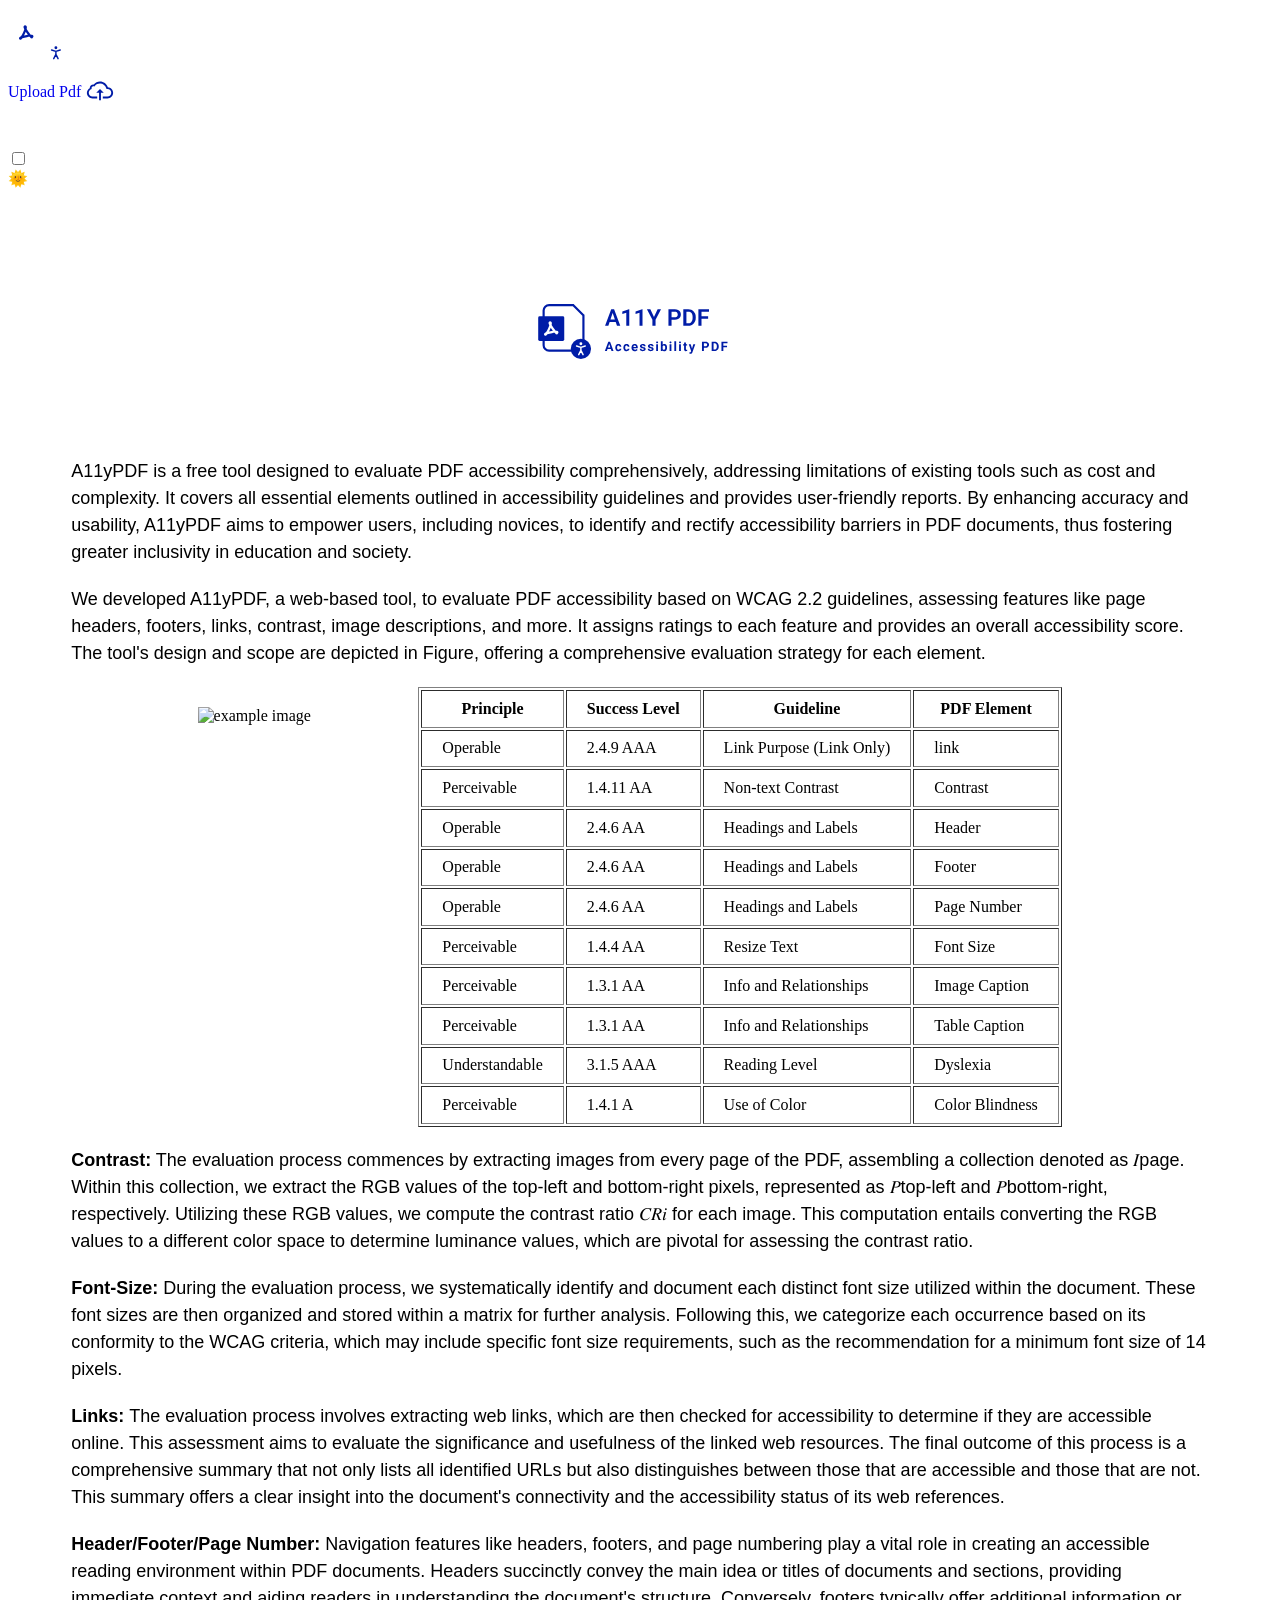
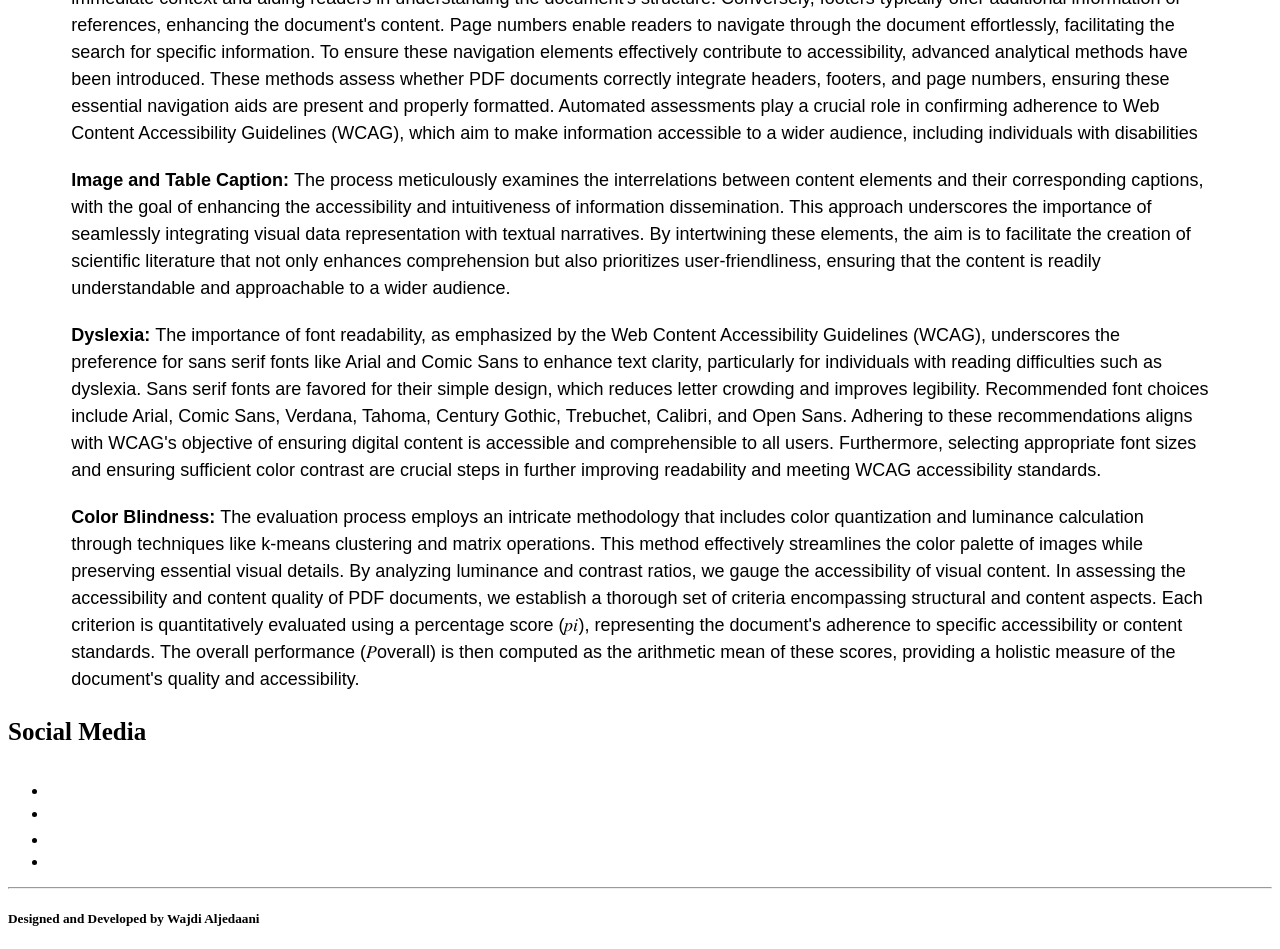
==== commit 35a6964f: "updated about and contact information" ====
--- a/portal/templates/about.html
+++ b/portal/templates/about.html
@@ -5,13 +5,16 @@
 		<meta name="viewport" content="width=device-width, initial-scale=1.0">
 		<title>File Upload</title>
 		<link rel="stylesheet" href="/PDFAnalyzerX/static/css/styles.css">
+		<link href="https://fonts.googleapis.com/icon?family=Material+Icons+Sharp" rel="stylesheet">
+		<link rel="stylesheet" href="https://cdnjs.cloudflare.com/ajax/libs/font-awesome/6.3.0/css/all.min.css">
+		<link rel="stylesheet" href="https://cdnjs.cloudflare.com/ajax/libs/font-awesome/5.15.4/css/all.min.css">
         <style>
             .about-title{
-                position: absolute;
+                /*position: absolute;*/
                 width: 216px;
                 height: 105px;
-                left: calc(50% - 216px/2 + 1px);
-                top: 95px;
+                margin-left: calc(50% - 216px/2 + 1px);
+                margin-top: 95px;
                 font-family: 'Poppins';
                 font-style: normal;
                 font-weight: 600;
@@ -19,20 +22,57 @@
                 line-height: 105px;
                 color: #000000;
             }
-            .about{
-                position: absolute;
-                width: 957px;
-                height: 135px;
-                left: calc(50% - 957px/2 - 0.5px);
+            p{
+               /* position: absolute;*/
+                width: 90%;
+                margin-left: 5%;
+                /* height: 135px; */
+                /* left: calc(50% - 957px / 2 - 0.5px); */
                 top: 207px;
                 font-family: 'Poppins';
                 font-style: normal;
                 font-weight: 400;
-                font-size: 30px;
-                line-height: 45px;
-                text-align: justify;
+                font-size: 18px;
+                line-height: 27px;
+                font-family: 'Poppins', sans-serif;
+                text-align: left;
                 color: #000000;
-            }
+                margin-bottom: 20px; /* Adjust as needed */
+            }
+            .container {
+                position: relative;
+            }
+
+
+            img {
+                position: relative;
+                    display: block;
+                    margin-top: 20px;
+                    height: 400px;
+                    margin-bottom: 20px;
+                }
+
+            .footer-box-upload {
+                position: initial;
+            }
+            strong{
+            font-weight:800;
+            }
+            .details_img{
+                margin-top: 20px;
+                margin-bottom: 20px;
+                display: flex;
+                column-gap: 10%;
+                margin-left: 15%;
+            }
+            th{
+                font-weight: bold;
+            }
+            th,td{
+                padding: 0 20px;
+            }
+
+
         </style>
 	</head>
 	<body>
@@ -64,7 +104,8 @@
 				</svg></a>
 			</div>
 			<div class="nav-icons">
-				<div id="pdf-upload" class="homeDiv" onclick="location.href='/PDFAnalyzerX/'">
+				<a href="/PDFAnalyzerX/" style="text-decoration: none;">
+				<div id="pdf-upload" class="homeDiv">
 					<span class="homeSpan">
 						Upload Pdf
 						<svg width="30" height="30" viewBox="0 0 30 30" fill="none" xmlns="http://www.w3.org/2000/svg" style="margin-bottom: -8px;margin-top: 8px;">
@@ -72,6 +113,7 @@
 							</svg>
 						</span>
 				</div>
+				</a>
 				<a href="/PDFAnalyzerX/about"><svg width="25" height="44" viewBox="0 0 44 44" fill="none" xmlns="http://www.w3.org/2000/svg" style="cursor: pointer;">
 					<title>About</title>
 					<path fill-rule="evenodd" clip-rule="evenodd"
@@ -92,89 +134,203 @@
 			</div>
 		</div>
             <div>
-            <h3 class="about-title">About</h3>
-            <p class="about">Lorem ipsum dolor sit amet, consectetur adipiscing elit, sed do eiusmod tempor incididunt ut labore et dolore magna aliqua.Lorem ipsum dolor sit amet, consectetur </p>
-         </div>
-        <div class="footer-box">
+            <h3 class="about-title"><svg class="logo_svg" width="200" height="55" viewBox="0 0 262 76" fill="none"
+					xmlns="http://www.w3.org/2000/svg">
+					<path
+						d="M48.8891 1.93934L48.4497 1.5H47.8284H15C10.8579 1.5 7.5 4.85787 7.5 9V57C7.5 61.142 10.8578 64.5 15 64.5H55C59.142 64.5 62.5 61.142 62.5 57V16.1716V15.5502L62.0607 15.1109L48.8891 1.93934Z"
+						stroke="#001ca7" stroke-width="3" />
+					<rect y="17" width="36" height="34" rx="2" fill="#001ca7" />
+					<path fill-rule="evenodd" clip-rule="evenodd"
+						d="M8.47395 43.3273C8.71686 43.6268 9.06991 43.8725 9.51511 43.9633C9.932 44.0485 10.2961 43.9707 10.5484 43.8787C11.0127 43.7093 11.3781 43.3899 11.6163 43.1547C11.9911 42.7853 12.3834 42.2842 12.7738 41.7182C14.4803 41.1295 16.8785 40.5876 19.2104 40.2464C20.5068 40.0566 21.7172 39.9389 22.7362 39.8989C23.1399 40.3741 23.5071 40.7836 23.8129 41.093C24.0043 41.2866 24.217 41.4878 24.4252 41.6416C24.519 41.711 24.6945 41.8338 24.9208 41.9219C25.0385 41.9678 25.8117 42.263 26.5259 41.6875C26.9462 41.3489 27.3353 40.9698 27.6059 40.5423C27.8779 40.1127 28.1343 39.457 27.9208 38.7115C27.7116 37.9817 27.1665 37.5724 26.7653 37.3612C26.356 37.1458 25.896 37.0258 25.474 36.9518C25.0916 36.8848 24.659 36.8428 24.189 36.8221C23.2366 35.6331 22.1233 34.1542 21.0657 32.6459C20.1381 31.3231 19.2732 30.0062 18.6013 28.8596C18.6703 28.5638 18.728 28.2795 18.7728 28.0093C18.8494 27.5466 18.8957 27.0832 18.8855 26.648C18.8759 26.2304 18.8126 25.7277 18.5843 25.2581C18.3311 24.7378 17.8705 24.2641 17.1817 24.0786C16.5635 23.9121 15.9742 24.0369 15.5221 24.2041C14.8244 24.4623 14.442 25.0349 14.3099 25.5941C14.1982 26.0673 14.2586 26.5243 14.3286 26.8507C14.4732 27.5255 14.8106 28.301 15.1992 29.0605C15.2338 29.1281 15.2693 29.1965 15.3056 29.2655C14.9389 30.4727 14.3966 31.8967 13.7527 33.3691C12.8087 35.5275 11.701 37.6671 10.7469 39.1969C10.0955 39.4698 9.49449 39.7821 9.03822 40.1409C8.72747 40.3853 8.31104 40.783 8.11182 41.3643C7.86691 42.079 8.04059 42.7928 8.47395 43.3273ZM18.7649 37.2018C17.5129 37.3851 16.2222 37.6255 14.9997 37.9064C15.5447 36.8497 16.0813 35.7232 16.5715 34.6022C16.85 33.9654 17.1181 33.3202 17.3667 32.6817C17.7475 33.2577 18.1447 33.8394 18.5466 34.4125C19.166 35.2955 19.8049 36.1708 20.4241 36.9903C19.8744 37.0495 19.3177 37.1211 18.7649 37.2018ZM17.3243 26.1297C17.3241 26.1277 17.3238 26.1267 17.3238 26.1267C17.3238 26.1267 17.324 26.129 17.3244 26.1343C17.3244 26.1324 17.3243 26.1297 17.3243 26.1297Z"
+						fill="white" />
+					<circle cx="59" cy="62" r="14" fill="#001ca7" />
+					<path
+						d="M59 56C59.5523 56 60 55.5523 60 55C60 54.4477 59.5523 54 59 54C58.4477 54 58 54.4477 58 55C58 55.5523 58.4477 56 59 56Z"
+						stroke="white" stroke-width="2" stroke-linecap="round" stroke-linejoin="round" />
+					<path d="M56 70L59 64M59 64L62 70M59 64V60M53 58L59 60M59 60L65 58" stroke="white" stroke-width="2"
+						stroke-linecap="round" stroke-linejoin="round" />
+					<path
+						d="M103.438 10.7031L96.9531 30H92.4062L100.906 7.25H103.812L103.438 10.7031ZM108.859 30L102.344 10.7031L101.953 7.25H104.875L113.422 30H108.859ZM108.562 21.5469V24.9375H96.3594V21.5469H108.562ZM125.859 7.1875V30H121.719V12.0156L116.234 13.8281V10.4844L125.391 7.1875H125.859ZM144.141 7.1875V30H140V12.0156L134.516 13.8281V10.4844L143.672 7.1875H144.141ZM154.984 7.25L159.984 17.8594L165.016 7.25H169.734L162.172 21.6719V30H157.812V21.6719L150.234 7.25H154.984ZM188.734 21.7031H182.875V18.3281H188.734C189.693 18.3281 190.469 18.1719 191.062 17.8594C191.667 17.5365 192.109 17.099 192.391 16.5469C192.672 15.9844 192.812 15.3438 192.812 14.625C192.812 13.9271 192.672 13.276 192.391 12.6719C192.109 12.0677 191.667 11.5781 191.062 11.2031C190.469 10.8281 189.693 10.6406 188.734 10.6406H184.281V30H179.984V7.25H188.734C190.505 7.25 192.016 7.56771 193.266 8.20312C194.526 8.82812 195.484 9.69792 196.141 10.8125C196.807 11.9167 197.141 13.1771 197.141 14.5938C197.141 16.0625 196.807 17.3281 196.141 18.3906C195.484 19.4531 194.526 20.2708 193.266 20.8438C192.016 21.4167 190.505 21.7031 188.734 21.7031ZM207.312 30H202.406L202.438 26.625H207.312C208.635 26.625 209.745 26.3333 210.641 25.75C211.536 25.1562 212.214 24.3073 212.672 23.2031C213.13 22.0885 213.359 20.7552 213.359 19.2031V18.0312C213.359 16.8333 213.229 15.776 212.969 14.8594C212.708 13.9427 212.323 13.1719 211.812 12.5469C211.312 11.9219 210.693 11.4479 209.953 11.125C209.214 10.8021 208.365 10.6406 207.406 10.6406H202.312V7.25H207.406C208.927 7.25 210.312 7.50521 211.562 8.01562C212.823 8.52604 213.911 9.26042 214.828 10.2188C215.755 11.1667 216.464 12.3021 216.953 13.625C217.453 14.9479 217.703 16.4271 217.703 18.0625V19.2031C217.703 20.8281 217.453 22.3073 216.953 23.6406C216.464 24.9635 215.755 26.099 214.828 27.0469C213.911 27.9948 212.818 28.724 211.547 29.2344C210.276 29.7448 208.865 30 207.312 30ZM204.812 7.25V30H200.516V7.25H204.812ZM225.656 7.25V30H221.359V7.25H225.656ZM234.828 17.0781V20.4688H224.531V17.0781H234.828ZM236.031 7.25V10.6406H224.531V7.25H236.031Z"
+						fill="#001ca7" />
+					<path
+						d="M98.3959 54.3916L94.9154 65H92.1117L96.8666 52.2031H98.6508L98.3959 54.3916ZM101.287 65L97.7982 54.3916L97.517 52.2031H99.3187L104.1 65H101.287ZM101.129 60.2363V62.3018H94.3705V60.2363H101.129ZM110.857 63.1982C111.168 63.1982 111.443 63.1396 111.683 63.0225C111.923 62.8994 112.111 62.7295 112.246 62.5127C112.386 62.29 112.46 62.0293 112.465 61.7305H114.847C114.841 62.3984 114.663 62.9932 114.311 63.5146C113.96 64.0303 113.488 64.4375 112.896 64.7363C112.304 65.0293 111.642 65.1758 110.91 65.1758C110.171 65.1758 109.527 65.0527 108.976 64.8066C108.431 64.5605 107.977 64.2207 107.614 63.7871C107.251 63.3477 106.978 62.8379 106.796 62.2578C106.615 61.6719 106.524 61.0449 106.524 60.377V60.1221C106.524 59.4482 106.615 58.8213 106.796 58.2412C106.978 57.6553 107.251 57.1455 107.614 56.7119C107.977 56.2725 108.431 55.9297 108.976 55.6836C109.521 55.4375 110.16 55.3145 110.892 55.3145C111.671 55.3145 112.354 55.4639 112.94 55.7627C113.532 56.0615 113.995 56.4893 114.329 57.0459C114.669 57.5967 114.841 58.25 114.847 59.0059H112.465C112.46 58.6895 112.392 58.4023 112.263 58.1445C112.14 57.8867 111.959 57.6816 111.718 57.5293C111.484 57.3711 111.194 57.292 110.848 57.292C110.479 57.292 110.177 57.3711 109.943 57.5293C109.709 57.6816 109.527 57.8926 109.398 58.1621C109.269 58.4258 109.178 58.7275 109.126 59.0674C109.079 59.4014 109.055 59.7529 109.055 60.1221V60.377C109.055 60.7461 109.079 61.1006 109.126 61.4404C109.172 61.7803 109.26 62.082 109.389 62.3457C109.524 62.6094 109.709 62.8174 109.943 62.9697C110.177 63.1221 110.482 63.1982 110.857 63.1982ZM122.044 63.1982C122.354 63.1982 122.63 63.1396 122.87 63.0225C123.11 62.8994 123.298 62.7295 123.432 62.5127C123.573 62.29 123.646 62.0293 123.652 61.7305H126.034C126.028 62.3984 125.849 62.9932 125.498 63.5146C125.146 64.0303 124.675 64.4375 124.083 64.7363C123.491 65.0293 122.829 65.1758 122.096 65.1758C121.358 65.1758 120.714 65.0527 120.163 64.8066C119.618 64.5605 119.164 64.2207 118.801 63.7871C118.437 63.3477 118.165 62.8379 117.983 62.2578C117.802 61.6719 117.711 61.0449 117.711 60.377V60.1221C117.711 59.4482 117.802 58.8213 117.983 58.2412C118.165 57.6553 118.437 57.1455 118.801 56.7119C119.164 56.2725 119.618 55.9297 120.163 55.6836C120.708 55.4375 121.346 55.3145 122.079 55.3145C122.858 55.3145 123.541 55.4639 124.127 55.7627C124.719 56.0615 125.181 56.4893 125.515 57.0459C125.855 57.5967 126.028 58.25 126.034 59.0059H123.652C123.646 58.6895 123.579 58.4023 123.45 58.1445C123.327 57.8867 123.145 57.6816 122.905 57.5293C122.671 57.3711 122.381 57.292 122.035 57.292C121.666 57.292 121.364 57.3711 121.13 57.5293C120.895 57.6816 120.714 57.8926 120.585 58.1621C120.456 58.4258 120.365 58.7275 120.312 59.0674C120.265 59.4014 120.242 59.7529 120.242 60.1221V60.377C120.242 60.7461 120.265 61.1006 120.312 61.4404C120.359 61.7803 120.447 62.082 120.576 62.3457C120.711 62.6094 120.895 62.8174 121.13 62.9697C121.364 63.1221 121.669 63.1982 122.044 63.1982ZM133.679 65.1758C132.94 65.1758 132.278 65.0586 131.692 64.8242C131.106 64.584 130.608 64.2529 130.198 63.8311C129.794 63.4092 129.483 62.9199 129.267 62.3633C129.05 61.8008 128.941 61.2031 128.941 60.5703V60.2188C128.941 59.498 129.044 58.8389 129.249 58.2412C129.454 57.6436 129.747 57.125 130.128 56.6855C130.515 56.2461 130.983 55.9092 131.534 55.6748C132.085 55.4346 132.706 55.3145 133.397 55.3145C134.071 55.3145 134.669 55.4258 135.19 55.6484C135.712 55.8711 136.148 56.1875 136.5 56.5977C136.857 57.0078 137.127 57.5 137.309 58.0742C137.49 58.6426 137.581 59.2754 137.581 59.9727V61.0273H130.022V59.3398H135.094V59.1465C135.094 58.7949 135.029 58.4814 134.9 58.2061C134.777 57.9248 134.59 57.7021 134.338 57.5381C134.086 57.374 133.764 57.292 133.371 57.292C133.037 57.292 132.75 57.3652 132.51 57.5117C132.27 57.6582 132.073 57.8633 131.921 58.127C131.774 58.3906 131.663 58.7012 131.587 59.0586C131.517 59.4102 131.481 59.7969 131.481 60.2188V60.5703C131.481 60.9512 131.534 61.3027 131.64 61.625C131.751 61.9473 131.906 62.2256 132.105 62.46C132.311 62.6943 132.557 62.876 132.844 63.0049C133.137 63.1338 133.468 63.1982 133.837 63.1982C134.294 63.1982 134.719 63.1104 135.111 62.9346C135.51 62.7529 135.853 62.4805 136.14 62.1172L137.37 63.4531C137.171 63.7402 136.898 64.0156 136.553 64.2793C136.213 64.543 135.803 64.7598 135.322 64.9297C134.842 65.0938 134.294 65.1758 133.679 65.1758ZM145.964 62.3721C145.964 62.1904 145.911 62.0264 145.806 61.8799C145.7 61.7334 145.504 61.5986 145.217 61.4756C144.936 61.3467 144.529 61.2295 143.995 61.124C143.515 61.0186 143.067 60.8867 142.651 60.7285C142.24 60.5645 141.883 60.3682 141.578 60.1396C141.279 59.9111 141.045 59.6416 140.875 59.3311C140.705 59.0146 140.62 58.6543 140.62 58.25C140.62 57.8516 140.705 57.4766 140.875 57.125C141.051 56.7734 141.3 56.4629 141.622 56.1934C141.95 55.918 142.349 55.7041 142.818 55.5518C143.292 55.3936 143.825 55.3145 144.417 55.3145C145.243 55.3145 145.952 55.4463 146.544 55.71C147.142 55.9736 147.599 56.3369 147.915 56.7998C148.237 57.2568 148.399 57.7783 148.399 58.3643H145.867C145.867 58.1182 145.815 57.8984 145.709 57.7051C145.61 57.5059 145.451 57.3506 145.235 57.2393C145.024 57.1221 144.748 57.0635 144.408 57.0635C144.127 57.0635 143.884 57.1133 143.679 57.2129C143.474 57.3066 143.316 57.4355 143.204 57.5996C143.099 57.7578 143.046 57.9336 143.046 58.127C143.046 58.2734 143.075 58.4053 143.134 58.5225C143.198 58.6338 143.301 58.7363 143.442 58.8301C143.582 58.9238 143.764 59.0117 143.987 59.0938C144.215 59.1699 144.496 59.2402 144.83 59.3047C145.516 59.4453 146.128 59.6299 146.667 59.8584C147.206 60.0811 147.634 60.3857 147.95 60.7725C148.267 61.1533 148.425 61.6543 148.425 62.2754C148.425 62.6973 148.331 63.084 148.144 63.4355C147.956 63.7871 147.687 64.0947 147.335 64.3584C146.984 64.6162 146.562 64.8184 146.07 64.9648C145.583 65.1055 145.035 65.1758 144.426 65.1758C143.541 65.1758 142.791 65.0176 142.176 64.7012C141.567 64.3848 141.104 63.9834 140.787 63.4971C140.477 63.0049 140.321 62.501 140.321 61.9854H142.721C142.733 62.3311 142.821 62.6094 142.985 62.8203C143.154 63.0312 143.368 63.1836 143.626 63.2773C143.89 63.3711 144.174 63.418 144.479 63.418C144.807 63.418 145.079 63.374 145.296 63.2861C145.513 63.1924 145.677 63.0693 145.788 62.917C145.905 62.7588 145.964 62.5771 145.964 62.3721ZM157.01 62.3721C157.01 62.1904 156.957 62.0264 156.852 61.8799C156.746 61.7334 156.55 61.5986 156.263 61.4756C155.982 61.3467 155.575 61.2295 155.041 61.124C154.561 61.0186 154.113 60.8867 153.697 60.7285C153.287 60.5645 152.929 60.3682 152.624 60.1396C152.326 59.9111 152.091 59.6416 151.921 59.3311C151.751 59.0146 151.666 58.6543 151.666 58.25C151.666 57.8516 151.751 57.4766 151.921 57.125C152.097 56.7734 152.346 56.4629 152.668 56.1934C152.996 55.918 153.395 55.7041 153.864 55.5518C154.338 55.3936 154.871 55.3145 155.463 55.3145C156.289 55.3145 156.998 55.4463 157.59 55.71C158.188 55.9736 158.645 56.3369 158.961 56.7998C159.284 57.2568 159.445 57.7783 159.445 58.3643H156.913C156.913 58.1182 156.861 57.8984 156.755 57.7051C156.656 57.5059 156.497 57.3506 156.281 57.2393C156.07 57.1221 155.794 57.0635 155.454 57.0635C155.173 57.0635 154.93 57.1133 154.725 57.2129C154.52 57.3066 154.362 57.4355 154.25 57.5996C154.145 57.7578 154.092 57.9336 154.092 58.127C154.092 58.2734 154.121 58.4053 154.18 58.5225C154.245 58.6338 154.347 58.7363 154.488 58.8301C154.628 58.9238 154.81 59.0117 155.033 59.0938C155.261 59.1699 155.542 59.2402 155.876 59.3047C156.562 59.4453 157.174 59.6299 157.713 59.8584C158.252 60.0811 158.68 60.3857 158.996 60.7725C159.313 61.1533 159.471 61.6543 159.471 62.2754C159.471 62.6973 159.377 63.084 159.19 63.4355C159.002 63.7871 158.733 64.0947 158.381 64.3584C158.03 64.6162 157.608 64.8184 157.116 64.9648C156.629 65.1055 156.081 65.1758 155.472 65.1758C154.587 65.1758 153.837 65.0176 153.222 64.7012C152.613 64.3848 152.15 63.9834 151.833 63.4971C151.523 63.0049 151.368 62.501 151.368 61.9854H153.767C153.779 62.3311 153.867 62.6094 154.031 62.8203C154.201 63.0312 154.414 63.1836 154.672 63.2773C154.936 63.3711 155.22 63.418 155.525 63.418C155.853 63.418 156.125 63.374 156.342 63.2861C156.559 63.1924 156.723 63.0693 156.834 62.917C156.952 62.7588 157.01 62.5771 157.01 62.3721ZM165.587 55.4902V65H163.046V55.4902H165.587ZM162.888 53.0117C162.888 52.6426 163.017 52.3379 163.275 52.0977C163.533 51.8574 163.879 51.7373 164.312 51.7373C164.74 51.7373 165.083 51.8574 165.34 52.0977C165.604 52.3379 165.736 52.6426 165.736 53.0117C165.736 53.3809 165.604 53.6855 165.34 53.9258C165.083 54.166 164.74 54.2861 164.312 54.2861C163.879 54.2861 163.533 54.166 163.275 53.9258C163.017 53.6855 162.888 53.3809 162.888 53.0117ZM169.478 51.5H172.01V62.8203L171.755 65H169.478V51.5ZM178.03 60.1484V60.333C178.03 61.042 177.954 61.6924 177.802 62.2842C177.655 62.876 177.427 63.3887 177.116 63.8223C176.805 64.25 176.419 64.584 175.956 64.8242C175.499 65.0586 174.96 65.1758 174.339 65.1758C173.759 65.1758 173.255 65.0586 172.827 64.8242C172.405 64.5898 172.051 64.2588 171.763 63.8311C171.476 63.4033 171.245 62.9023 171.069 62.3281C170.893 61.7539 170.762 61.127 170.674 60.4473V60.043C170.762 59.3633 170.893 58.7363 171.069 58.1621C171.245 57.5879 171.476 57.0869 171.763 56.6592C172.051 56.2314 172.405 55.9004 172.827 55.666C173.249 55.4316 173.747 55.3145 174.321 55.3145C174.948 55.3145 175.493 55.4346 175.956 55.6748C176.425 55.9092 176.811 56.2432 177.116 56.6768C177.427 57.1045 177.655 57.6143 177.802 58.2061C177.954 58.792 178.03 59.4395 178.03 60.1484ZM175.499 60.333V60.1484C175.499 59.7617 175.47 59.3984 175.411 59.0586C175.358 58.7129 175.264 58.4111 175.13 58.1533C174.995 57.8896 174.81 57.6816 174.576 57.5293C174.347 57.377 174.052 57.3008 173.688 57.3008C173.343 57.3008 173.05 57.3594 172.809 57.4766C172.569 57.5938 172.37 57.7578 172.212 57.9688C172.059 58.1797 171.945 58.4316 171.869 58.7246C171.793 59.0117 171.746 59.3281 171.728 59.6738V60.8252C171.746 61.2881 171.822 61.6982 171.957 62.0557C172.097 62.4072 172.308 62.6855 172.59 62.8906C172.877 63.0898 173.249 63.1895 173.706 63.1895C174.063 63.1895 174.359 63.1191 174.594 62.9785C174.828 62.8379 175.01 62.6387 175.138 62.3809C175.273 62.123 175.367 61.8213 175.42 61.4756C175.472 61.124 175.499 60.7432 175.499 60.333ZM184.075 55.4902V65H181.535V55.4902H184.075ZM181.377 53.0117C181.377 52.6426 181.506 52.3379 181.764 52.0977C182.021 51.8574 182.367 51.7373 182.801 51.7373C183.229 51.7373 183.571 51.8574 183.829 52.0977C184.093 52.3379 184.225 52.6426 184.225 53.0117C184.225 53.3809 184.093 53.6855 183.829 53.9258C183.571 54.166 183.229 54.2861 182.801 54.2861C182.367 54.2861 182.021 54.166 181.764 53.9258C181.506 53.6855 181.377 53.3809 181.377 53.0117ZM190.639 51.5V65H188.099V51.5H190.639ZM197.203 55.4902V65H194.662V55.4902H197.203ZM194.504 53.0117C194.504 52.6426 194.633 52.3379 194.891 52.0977C195.149 51.8574 195.495 51.7373 195.928 51.7373C196.356 51.7373 196.699 51.8574 196.956 52.0977C197.22 52.3379 197.352 52.6426 197.352 53.0117C197.352 53.3809 197.22 53.6855 196.956 53.9258C196.699 54.166 196.356 54.2861 195.928 54.2861C195.495 54.2861 195.149 54.166 194.891 53.9258C194.633 53.6855 194.504 53.3809 194.504 53.0117ZM205.753 55.4902V57.2832H200.215V55.4902H205.753ZM201.587 53.1436H204.118V62.1348C204.118 62.4102 204.153 62.6211 204.223 62.7676C204.299 62.9141 204.411 63.0166 204.557 63.0752C204.704 63.1279 204.888 63.1543 205.111 63.1543C205.269 63.1543 205.41 63.1484 205.533 63.1367C205.662 63.1191 205.77 63.1016 205.858 63.084L205.867 64.9473C205.65 65.0176 205.416 65.0732 205.164 65.1143C204.912 65.1553 204.633 65.1758 204.329 65.1758C203.772 65.1758 203.286 65.085 202.87 64.9033C202.46 64.7158 202.143 64.417 201.921 64.0068C201.698 63.5967 201.587 63.0576 201.587 62.3896V53.1436ZM211.815 63.9277L214.338 55.4902H217.054L213.23 66.4326C213.148 66.6729 213.037 66.9307 212.896 67.2061C212.762 67.4814 212.577 67.7422 212.343 67.9883C212.114 68.2402 211.824 68.4453 211.472 68.6035C211.127 68.7617 210.702 68.8408 210.198 68.8408C209.958 68.8408 209.762 68.8262 209.609 68.7969C209.457 68.7676 209.275 68.7266 209.064 68.6738V66.8193C209.129 66.8193 209.196 66.8193 209.266 66.8193C209.337 66.8252 209.404 66.8281 209.469 66.8281C209.803 66.8281 210.075 66.79 210.286 66.7139C210.497 66.6377 210.667 66.5205 210.796 66.3623C210.925 66.21 211.027 66.0107 211.103 65.7646L211.815 63.9277ZM210.761 55.4902L212.826 62.3809L213.186 65.0615L211.464 65.2461L208.045 55.4902H210.761ZM231.288 60.4385H228.028V58.3818H231.288C231.792 58.3818 232.202 58.2998 232.519 58.1357C232.835 57.9658 233.067 57.7314 233.213 57.4326C233.36 57.1338 233.433 56.7969 233.433 56.4219C233.433 56.041 233.36 55.6865 233.213 55.3584C233.067 55.0303 232.835 54.7666 232.519 54.5674C232.202 54.3682 231.792 54.2686 231.288 54.2686H228.942V65H226.305V52.2031H231.288C232.29 52.2031 233.149 52.3848 233.863 52.748C234.584 53.1055 235.135 53.6006 235.516 54.2334C235.897 54.8662 236.087 55.5898 236.087 56.4043C236.087 57.2305 235.897 57.9453 235.516 58.5488C235.135 59.1523 234.584 59.6182 233.863 59.9463C233.149 60.2744 232.29 60.4385 231.288 60.4385ZM243.635 65H240.849L240.867 62.9434H243.635C244.327 62.9434 244.91 62.7881 245.384 62.4775C245.859 62.1611 246.216 61.7012 246.456 61.0977C246.703 60.4941 246.826 59.7646 246.826 58.9092V58.2852C246.826 57.6289 246.755 57.0518 246.615 56.5537C246.48 56.0557 246.278 55.6367 246.008 55.2969C245.739 54.957 245.408 54.7021 245.015 54.5322C244.622 54.3564 244.171 54.2686 243.662 54.2686H240.796V52.2031H243.662C244.517 52.2031 245.299 52.3496 246.008 52.6426C246.723 52.9297 247.341 53.3428 247.863 53.8818C248.384 54.4209 248.786 55.0654 249.067 55.8154C249.354 56.5596 249.497 57.3887 249.497 58.3027V58.9092C249.497 59.8174 249.354 60.6465 249.067 61.3965C248.786 62.1465 248.384 62.791 247.863 63.3301C247.347 63.8633 246.729 64.2764 246.008 64.5693C245.293 64.8564 244.502 65 243.635 65ZM242.343 52.2031V65H239.706V52.2031H242.343ZM255.85 52.2031V65H253.213V52.2031H255.85ZM260.948 57.6699V59.7266H255.129V57.6699H260.948ZM261.563 52.2031V54.2686H255.129V52.2031H261.563Z"
+						fill="#001ca7" />
+				</svg></h3>
+                <p class="about">A11yPDF is a free tool designed to evaluate PDF accessibility comprehensively, addressing limitations of existing tools such as cost and complexity. It covers all essential elements outlined in accessibility guidelines and provides user-friendly reports. By enhancing accuracy and usability, A11yPDF aims to empower users, including novices, to identify and rectify accessibility barriers in PDF documents, thus fostering greater inclusivity in education and society.</p>
+                <p>We developed A11yPDF, a web-based tool, to evaluate PDF accessibility based on WCAG 2.2 guidelines, assessing features like page headers, footers, links, contrast, image descriptions, and more. It assigns ratings to each feature and provides an overall accessibility score. The tool's design and scope are depicted in Figure, offering a comprehensive evaluation strategy for each element.</p>
+            <div class="details_img">
+                <img alt="example image" src="/PDFAnalyzerX/static/images/image.png"/>
+                <table border="1">
+                  <tr class="table_header">
+                    <th>Principle</th>
+                    <th>Success Level</th>
+                    <th>Guideline</th>
+                    <th>PDF Element</th>
+                  </tr>
+                  <tr>
+                    <td>Operable</td>
+                    <td>2.4.9 AAA</td>
+                    <td>Link Purpose (Link Only)</td>
+                    <td>link</td>
+                  </tr>
+                  <tr>
+                    <td>Perceivable</td>
+                    <td>1.4.11 AA</td>
+                    <td>Non-text Contrast</td>
+                    <td>Contrast</td>
+                  </tr>
+                  <tr>
+                    <td>Operable</td>
+                    <td>2.4.6 AA</td>
+                    <td>Headings and Labels</td>
+                    <td>Header</td>
+                  </tr>
+                  <tr>
+                    <td>Operable</td>
+                    <td>2.4.6 AA</td>
+                    <td>Headings and Labels</td>
+                    <td>Footer</td>
+                  </tr>
+                  <tr>
+                    <td>Operable</td>
+                    <td>2.4.6 AA</td>
+                    <td>Headings and Labels</td>
+                    <td>Page Number</td>
+                  </tr>
+                  <tr>
+                    <td>Perceivable</td>
+                    <td>1.4.4 AA</td>
+                    <td>Resize Text</td>
+                    <td>Font Size</td>
+                  </tr>
+                  <tr>
+                    <td>Perceivable</td>
+                    <td>1.3.1 AA</td>
+                    <td>Info and Relationships</td>
+                    <td>Image Caption</td>
+                  </tr>
+                  <tr>
+                    <td>Perceivable</td>
+                    <td>1.3.1 AA</td>
+                    <td>Info and Relationships</td>
+                    <td>Table Caption</td>
+                  </tr>
+                  <tr>
+                    <td>Understandable</td>
+                    <td>3.1.5 AAA</td>
+                    <td>Reading Level</td>
+                    <td>Dyslexia</td>
+                  </tr>
+                  <tr>
+                    <td>Perceivable</td>
+                    <td>1.4.1 A</td>
+                    <td>Use of Color</td>
+                    <td>Color Blindness</td>
+                  </tr>
+                </table>
+
+                </div>
+            <p><strong>Contrast:</strong> The evaluation process commences by extracting images from every page of the PDF, assembling a collection denoted as 𝐼page. Within this collection, we extract the RGB values of the top-left and bottom-right pixels, represented as 𝑃top-left and 𝑃bottom-right, respectively. Utilizing these RGB values, we compute the contrast ratio 𝐶𝑅𝑖 for each image. This computation entails converting the RGB values to a different color space to determine luminance values, which are pivotal for assessing the contrast ratio.</p>
+        <p><strong>Font-Size:  </strong> During the evaluation process, we systematically identify and document each distinct font size utilized within the document. These font sizes are then organized and stored within a matrix for further analysis. Following this, we categorize each occurrence based on its conformity to the WCAG criteria, which may include specific font size requirements, such as the recommendation for a minimum font size of 14 pixels.</p>
+        <p><strong>Links: </strong>The evaluation process involves extracting web links, which are then checked for accessibility to determine if they are accessible online. This assessment aims to evaluate the significance and usefulness of the linked web resources. The final outcome of this process is a comprehensive summary that not only lists all identified URLs but also distinguishes between those that are accessible and those that are not. This summary offers a clear insight into the document's connectivity and the accessibility status of its web references.</p>
+        <p><strong>Header/Footer/Page Number: </strong>Navigation features like headers, footers, and page numbering play a vital role in creating an accessible reading environment within PDF documents. Headers succinctly convey the main idea or titles of documents and sections, providing immediate context and aiding readers in understanding the document's structure. Conversely, footers typically offer additional information or references, enhancing the document's content. Page numbers enable readers to navigate through the document effortlessly, facilitating the search for specific information. To ensure these navigation elements effectively contribute to accessibility, advanced analytical methods have been introduced. These methods assess whether PDF documents correctly integrate headers, footers, and page numbers, ensuring these essential navigation aids are present and properly formatted. Automated assessments play a crucial role in confirming adherence to Web Content Accessibility Guidelines (WCAG), which aim to make information accessible to a wider audience, including individuals with disabilities</p>
+        <p><strong>Image and Table Caption: </strong>The process meticulously examines the interrelations between content elements and their corresponding captions, with the goal of enhancing the accessibility and intuitiveness of information dissemination. This approach underscores the importance of seamlessly integrating visual data representation with textual narratives. By intertwining these elements, the aim is to facilitate the creation of scientific literature that not only enhances comprehension but also prioritizes user-friendliness, ensuring that the content is readily understandable and approachable to a wider audience.</p>
+        <p><strong>Dyslexia: </strong>The importance of font readability, as emphasized by the Web Content Accessibility Guidelines (WCAG), underscores the preference for sans serif fonts like Arial and Comic Sans to enhance text clarity, particularly for individuals with reading difficulties such as dyslexia. Sans serif fonts are favored for their simple design, which reduces letter crowding and improves legibility. Recommended font choices include Arial, Comic Sans, Verdana, Tahoma, Century Gothic, Trebuchet, Calibri, and Open Sans. Adhering to these recommendations aligns with WCAG's objective of ensuring digital content is accessible and comprehensible to all users. Furthermore, selecting appropriate font sizes and ensuring sufficient color contrast are crucial steps in further improving readability and meeting WCAG accessibility standards.</p>
+        <p><strong>Color Blindness: </strong>The evaluation process employs an intricate methodology that includes color quantization and luminance calculation through techniques like k-means clustering and matrix operations. This method effectively streamlines the color palette of images while preserving essential visual details. By analyzing luminance and contrast ratios, we gauge the accessibility of visual content. In assessing the accessibility and content quality of PDF documents, we establish a thorough set of criteria encompassing structural and content aspects. Each criterion is quantitatively evaluated using a percentage score (𝑝𝑖), representing the document's adherence to specific accessibility or content standards. The overall performance (𝑃overall) is then computed as the arithmetic mean of these scores, providing a holistic measure of the document's quality and accessibility.</p>
+
+        </div>
+        <div class="footer-box-upload">
 			<div class="inner-footer">
-				<div class="contacts">
-					<h3 style="font-size: 25px;">Contacts</h3>
+<!--				<div class="contacts">-->
+<!--					<h3 style="font-size: 25px;text-align: justify;">Contacts</h3>-->
+<!--					<ul>-->
+<!--						<li>-->
+<!--							<svg width="25" height="25" viewBox="0 0 31 31" fill="none"-->
+<!--								xmlns="http://www.w3.org/2000/svg">-->
+<!--								<path-->
+<!--									d="M4.15926 7.01266L7.35992 3.815C7.5857 3.58823 7.85406 3.4083 8.14958 3.28555C8.4451 3.1628 8.76197 3.09965 9.08197 3.09973C9.73412 3.09973 10.3472 3.35518 10.807 3.815L14.2511 7.25909C14.4779 7.48487 14.6578 7.75323 14.7806 8.04875C14.9033 8.34428 14.9665 8.66114 14.9664 8.98114C14.9664 9.6333 14.7109 10.2464 14.2511 10.7062L11.7327 13.2247C12.3222 14.524 13.1418 15.7061 14.1519 16.7138C15.1596 17.7264 16.3415 18.549 17.6411 19.1421L20.1596 16.6237C20.3854 16.3969 20.6537 16.217 20.9492 16.0942C21.2448 15.9715 21.5616 15.9083 21.8816 15.9084C22.5338 15.9084 23.1469 16.1639 23.6067 16.6237L27.0538 20.0648C27.2808 20.291 27.4609 20.5598 27.5837 20.8559C27.7064 21.1519 27.7694 21.4693 27.769 21.7898C27.769 22.442 27.5136 23.0551 27.0538 23.5149L23.8591 26.7095C23.1258 27.4458 22.113 27.8636 21.0732 27.8636C20.8538 27.8636 20.6434 27.8455 20.4361 27.8095C16.3849 27.1423 12.3668 24.9875 9.12404 21.7477C5.88431 18.511 3.7325 14.4959 3.0563 10.4327C2.85194 9.19151 3.26367 7.91425 4.15926 7.01266Z"-->
+<!--									fill="white" />-->
+<!--							</svg>-->
+<!--							<h5>(123) 123-4567</h5>-->
+<!--						</li>-->
+<!--						<li>-->
+<!--							<svg width="25" height="25" viewBox="0 0 31 35" fill="none"-->
+<!--								xmlns="http://www.w3.org/2000/svg">-->
+<!--								<path-->
+<!--									d="M5.95469 6.96912H26.3428C28.2662 6.96912 29.2356 7.99437 29.2356 10.0796V24.7113C29.2356 26.7792 28.2662 27.8218 26.3428 27.8218H5.95469C4.03129 27.8218 3.06189 26.7792 3.06189 24.7113V10.0796C3.06189 7.99437 4.03129 6.96912 5.95469 6.96912ZM16.141 21.9136L26.512 12.3039C26.8813 11.9564 27.1737 11.157 26.7121 10.4446C26.2658 9.7321 25.4503 9.71472 24.9118 10.1492L16.141 16.8568L7.3857 10.1492C6.84715 9.71472 6.03163 9.7321 5.5854 10.4446C5.12378 11.157 5.41614 11.9564 5.78543 12.3039L16.141 21.9136Z"-->
+<!--									fill="white" />-->
+<!--							</svg>-->
+<!--							<h5>xyz23@gmail.com</h5>-->
+<!--						</li>-->
+<!--						<li>-->
+<!--							<svg width="25" height="25" viewBox="0 0 19 28" fill="none"-->
+<!--								xmlns="http://www.w3.org/2000/svg">-->
+<!--								<g clip-path="url(#clip0_3_803)">-->
+<!--									<path-->
+<!--										d="M8.27906 27.1129C5.83874 23.6629 0.411133 15.3012 0.411133 10.6045C0.411133 4.90609 4.42971 0.286743 9.38702 0.286743C14.3425 0.286743 18.3629 4.90609 18.3629 10.6045C18.3629 15.3012 12.8932 23.6629 10.495 27.1129C9.91996 27.9351 8.85408 27.9351 8.27906 27.1129ZM9.38702 14.0437C11.0373 14.0437 12.379 12.5015 12.379 10.6045C12.379 8.70754 11.0373 7.16525 9.38702 7.16525C7.73676 7.16525 6.39506 8.70754 6.39506 10.6045C6.39506 12.5015 7.73676 14.0437 9.38702 14.0437Z"-->
+<!--										fill="white" />-->
+<!--								</g>-->
+<!--								<defs>-->
+<!--									<clipPath id="clip0_3_803">-->
+<!--										<rect width="17.9518" height="27.514" fill="white"-->
+<!--											transform="translate(0.411133 0.286743)" />-->
+<!--									</clipPath>-->
+<!--								</defs>-->
+<!--							</svg>-->
+<!--							<h5>2204 W Prairie St, Denton, TX 76201</h5>-->
+
+<!--						</li>-->
+<!--					</ul>-->
+<!--				</div>-->
+				<div class="social-media">
+					<h3 style="font-size: 25px;">Social Media</h3>
 					<ul>
 						<li>
-							<svg width="25" height="25" viewBox="0 0 31 31" fill="none"
-								xmlns="http://www.w3.org/2000/svg">
-								<path
-									d="M4.15926 7.01266L7.35992 3.815C7.5857 3.58823 7.85406 3.4083 8.14958 3.28555C8.4451 3.1628 8.76197 3.09965 9.08197 3.09973C9.73412 3.09973 10.3472 3.35518 10.807 3.815L14.2511 7.25909C14.4779 7.48487 14.6578 7.75323 14.7806 8.04875C14.9033 8.34428 14.9665 8.66114 14.9664 8.98114C14.9664 9.6333 14.7109 10.2464 14.2511 10.7062L11.7327 13.2247C12.3222 14.524 13.1418 15.7061 14.1519 16.7138C15.1596 17.7264 16.3415 18.549 17.6411 19.1421L20.1596 16.6237C20.3854 16.3969 20.6537 16.217 20.9492 16.0942C21.2448 15.9715 21.5616 15.9083 21.8816 15.9084C22.5338 15.9084 23.1469 16.1639 23.6067 16.6237L27.0538 20.0648C27.2808 20.291 27.4609 20.5598 27.5837 20.8559C27.7064 21.1519 27.7694 21.4693 27.769 21.7898C27.769 22.442 27.5136 23.0551 27.0538 23.5149L23.8591 26.7095C23.1258 27.4458 22.113 27.8636 21.0732 27.8636C20.8538 27.8636 20.6434 27.8455 20.4361 27.8095C16.3849 27.1423 12.3668 24.9875 9.12404 21.7477C5.88431 18.511 3.7325 14.4959 3.0563 10.4327C2.85194 9.19151 3.26367 7.91425 4.15926 7.01266Z"
-									fill="white" />
-							</svg>
-							<h5>(123) 123-4567</h5>
-						</li>
-						<li>
-							<svg width="25" height="25" viewBox="0 0 31 35" fill="none"
+<!--							<svg width="12" height="18" viewBox="0 0 12 24" fill="none"-->
+<!--								xmlns="http://www.w3.org/2000/svg">-->
+<!--								<g clip-path="url(#clip0_3_811)">-->
+<!--									<path-->
+<!--										d="M3.02018 23.7605V12.6576H0L0 8.66003H3.02018V5.24558C3.02018 2.56248 4.80421 0.0985107 8.91499 0.0985107C10.5794 0.0985107 11.8101 0.253615 11.8101 0.253615L11.7131 3.98667C11.7131 3.98667 10.458 3.97479 9.08831 3.97479C7.60589 3.97479 7.36839 4.63886 7.36839 5.74106V8.66003H11.831L11.6368 12.6576H7.36839V23.7605H3.02018Z"-->
+<!--										fill="white" />-->
+<!--								</g>-->
+<!--								<defs>-->
+<!--									<clipPath id="clip0_3_811">-->
+<!--										<rect width="11.831" height="23.662" fill="white"-->
+<!--											transform="translate(0 0.0985107)" />-->
+<!--									</clipPath>-->
+<!--								</defs>-->
+<!--							</svg>-->
+							<a href="mailto:wajdi.j1@gmail.com">
+							<svg width="25" height="25" viewBox="0 0 31 35" fill="none"-->
 								xmlns="http://www.w3.org/2000/svg">
 								<path
 									d="M5.95469 6.96912H26.3428C28.2662 6.96912 29.2356 7.99437 29.2356 10.0796V24.7113C29.2356 26.7792 28.2662 27.8218 26.3428 27.8218H5.95469C4.03129 27.8218 3.06189 26.7792 3.06189 24.7113V10.0796C3.06189 7.99437 4.03129 6.96912 5.95469 6.96912ZM16.141 21.9136L26.512 12.3039C26.8813 11.9564 27.1737 11.157 26.7121 10.4446C26.2658 9.7321 25.4503 9.71472 24.9118 10.1492L16.141 16.8568L7.3857 10.1492C6.84715 9.71472 6.03163 9.7321 5.5854 10.4446C5.12378 11.157 5.41614 11.9564 5.78543 12.3039L16.141 21.9136Z"
 									fill="white" />
 							</svg>
-							<h5>xyz23@gmail.com</h5>
+							</a>
 						</li>
 						<li>
-							<svg width="25" height="25" viewBox="0 0 19 28" fill="none"
-								xmlns="http://www.w3.org/2000/svg">
-								<g clip-path="url(#clip0_3_803)">
-									<path
-										d="M8.27906 27.1129C5.83874 23.6629 0.411133 15.3012 0.411133 10.6045C0.411133 4.90609 4.42971 0.286743 9.38702 0.286743C14.3425 0.286743 18.3629 4.90609 18.3629 10.6045C18.3629 15.3012 12.8932 23.6629 10.495 27.1129C9.91996 27.9351 8.85408 27.9351 8.27906 27.1129ZM9.38702 14.0437C11.0373 14.0437 12.379 12.5015 12.379 10.6045C12.379 8.70754 11.0373 7.16525 9.38702 7.16525C7.73676 7.16525 6.39506 8.70754 6.39506 10.6045C6.39506 12.5015 7.73676 14.0437 9.38702 14.0437Z"
-										fill="white" />
-								</g>
-								<defs>
-									<clipPath id="clip0_3_803">
-										<rect width="17.9518" height="27.514" fill="white"
-											transform="translate(0.411133 0.286743)" />
-									</clipPath>
-								</defs>
-							</svg>
-							<h5>2972 Westheimer Rd. Santa Ana, Illinois 85486 </h5>
-
-						</li>
-					</ul>
-				</div>
-				<div class="social-media">
-					<h3 style="font-size: 25px;">Social Media</h3>
-					<ul>
-						<li>
-							<svg width="12" height="18" viewBox="0 0 12 24" fill="none"
-								xmlns="http://www.w3.org/2000/svg">
-								<g clip-path="url(#clip0_3_811)">
-									<path
-										d="M3.02018 23.7605V12.6576H0L0 8.66003H3.02018V5.24558C3.02018 2.56248 4.80421 0.0985107 8.91499 0.0985107C10.5794 0.0985107 11.8101 0.253615 11.8101 0.253615L11.7131 3.98667C11.7131 3.98667 10.458 3.97479 9.08831 3.97479C7.60589 3.97479 7.36839 4.63886 7.36839 5.74106V8.66003H11.831L11.6368 12.6576H7.36839V23.7605H3.02018Z"
-										fill="white" />
-								</g>
-								<defs>
-									<clipPath id="clip0_3_811">
-										<rect width="11.831" height="23.662" fill="white"
-											transform="translate(0 0.0985107)" />
-									</clipPath>
-								</defs>
-							</svg>
+<!--							<svg width="22" height="20" viewBox="0 0 32 24" fill="none"-->
+<!--								xmlns="http://www.w3.org/2000/svg">-->
+<!--								<g clip-path="url(#clip0_3_813)">-->
+<!--									<path-->
+<!--										d="M31.2536 2.98052C30.1144 3.46132 28.906 3.77691 27.6687 3.91681C28.9575 3.18091 29.9471 2.01559 30.413 0.62712C29.1879 1.31975 27.8475 1.80776 26.4497 2.07005C25.3111 0.91446 23.6891 0.192261 21.8938 0.192261C18.4468 0.192261 15.6521 2.85463 15.6521 6.13832C15.6521 6.60442 15.7073 7.05819 15.8137 7.4935C10.6264 7.24545 6.02737 4.87823 2.94887 1.28071C2.41172 2.15892 2.10393 3.18046 2.10393 4.27004C2.10393 6.33305 3.20591 8.15298 4.88058 9.21935C3.88941 9.18978 2.92005 8.93474 2.05342 8.47553C2.05307 8.50044 2.05307 8.52535 2.05307 8.55037C2.05307 11.4314 4.20451 13.8347 7.05971 14.3809C6.1406 14.6191 5.17652 14.6539 4.24111 14.4828C5.03531 16.8452 7.34041 18.5642 10.0715 18.6124C7.93543 20.2071 5.2441 21.1578 2.31998 21.1578C1.8161 21.1578 1.31936 21.1296 0.831055 21.0747C3.59321 22.7618 6.87397 23.7462 10.3987 23.7462C21.8793 23.7462 28.1571 14.6855 28.1571 6.82791C28.1571 6.57001 28.1512 6.31358 28.1391 6.05861C29.361 5.21707 30.4157 4.17473 31.2536 2.98052Z"-->
+<!--										fill="white" />-->
+<!--								</g>-->
+<!--								<defs>-->
+<!--									<clipPath id="clip0_3_813">-->
+<!--										<rect width="30.4225" height="23.662" fill="white"-->
+<!--											transform="translate(0.831055 0.0985107)" />-->
+<!--									</clipPath>-->
+<!--								</defs>-->
+<!--							</svg>-->
+							<a href="https://scholar.google.com/citations?user=7nKDsRAAAAAJ" target="_blank">
+							<i class="fas fa-graduation-cap big-icon" style="font-size: 22px;color: white;"></i>
+							</a>
 
 						</li>
 						<li>
-							<svg width="22" height="20" viewBox="0 0 32 24" fill="none"
-								xmlns="http://www.w3.org/2000/svg">
-								<g clip-path="url(#clip0_3_813)">
-									<path
-										d="M31.2536 2.98052C30.1144 3.46132 28.906 3.77691 27.6687 3.91681C28.9575 3.18091 29.9471 2.01559 30.413 0.62712C29.1879 1.31975 27.8475 1.80776 26.4497 2.07005C25.3111 0.91446 23.6891 0.192261 21.8938 0.192261C18.4468 0.192261 15.6521 2.85463 15.6521 6.13832C15.6521 6.60442 15.7073 7.05819 15.8137 7.4935C10.6264 7.24545 6.02737 4.87823 2.94887 1.28071C2.41172 2.15892 2.10393 3.18046 2.10393 4.27004C2.10393 6.33305 3.20591 8.15298 4.88058 9.21935C3.88941 9.18978 2.92005 8.93474 2.05342 8.47553C2.05307 8.50044 2.05307 8.52535 2.05307 8.55037C2.05307 11.4314 4.20451 13.8347 7.05971 14.3809C6.1406 14.6191 5.17652 14.6539 4.24111 14.4828C5.03531 16.8452 7.34041 18.5642 10.0715 18.6124C7.93543 20.2071 5.2441 21.1578 2.31998 21.1578C1.8161 21.1578 1.31936 21.1296 0.831055 21.0747C3.59321 22.7618 6.87397 23.7462 10.3987 23.7462C21.8793 23.7462 28.1571 14.6855 28.1571 6.82791C28.1571 6.57001 28.1512 6.31358 28.1391 6.05861C29.361 5.21707 30.4157 4.17473 31.2536 2.98052Z"
-										fill="white" />
-								</g>
-								<defs>
-									<clipPath id="clip0_3_813">
-										<rect width="30.4225" height="23.662" fill="white"
-											transform="translate(0.831055 0.0985107)" />
-									</clipPath>
-								</defs>
-							</svg>
-						</li>
-						<li>
+							<a href="https://www.linkedin.com/in/wajdi-aljedaani" target="_blank">
 							<svg width="22" height="22" viewBox="0 0 28 26" fill="none"
 								xmlns="http://www.w3.org/2000/svg">
 								<g clip-path="url(#clip0_3_815)">
@@ -189,40 +345,43 @@
 									</clipPath>
 								</defs>
 							</svg>
+							</a>
 						</li>
 						<li>
-							<svg width="22" height="22" viewBox="0 0 28 32" fill="none"
-								xmlns="http://www.w3.org/2000/svg">
-								<g clip-path="url(#clip0_3_817)">
-									<path
-										d="M13.822 9.09632C9.98293 9.09632 6.88635 12.1445 6.88635 15.9236C6.88635 19.7026 9.98293 22.7508 13.822 22.7508C17.661 22.7508 20.7576 19.7026 20.7576 15.9236C20.7576 12.1445 17.661 9.09632 13.822 9.09632ZM13.822 20.3622C11.3411 20.3622 9.31291 18.3716 9.31291 15.9236C9.31291 13.4755 11.335 11.485 13.822 11.485C16.3089 11.485 18.331 13.4755 18.331 15.9236C18.331 18.3716 16.3028 20.3622 13.822 20.3622ZM22.659 8.81705C22.659 9.70239 21.9346 10.4095 21.0413 10.4095C20.1419 10.4095 19.4236 9.69645 19.4236 8.81705C19.4236 7.93765 20.1479 7.22462 21.0413 7.22462C21.9346 7.22462 22.659 7.93765 22.659 8.81705ZM27.2525 10.4332C27.1499 8.30011 26.6549 6.41058 25.0674 4.8538C23.4859 3.29703 21.5664 2.80979 19.3994 2.70284C17.166 2.57806 10.4719 2.57806 8.23847 2.70284C6.0775 2.80385 4.15799 3.29109 2.57046 4.84786C0.982939 6.40464 0.494005 8.29416 0.385354 10.4273C0.258593 12.6258 0.258593 19.2154 0.385354 21.4139C0.487969 23.547 0.982939 25.4365 2.57046 26.9933C4.15799 28.5501 6.07147 29.0373 8.23847 29.1443C10.4719 29.2691 17.166 29.2691 19.3994 29.1443C21.5664 29.0433 23.4859 28.556 25.0674 26.9933C26.6489 25.4365 27.1439 23.547 27.2525 21.4139C27.3793 19.2154 27.3793 12.6317 27.2525 10.4332ZM24.3672 23.7728C23.8964 24.9374 22.9849 25.8346 21.7958 26.3041C20.0151 26.9993 15.7898 26.8388 13.822 26.8388C11.8542 26.8388 7.62277 26.9933 5.84813 26.3041C4.66503 25.8406 3.75356 24.9434 3.2767 23.7728C2.57046 22.0199 2.73344 17.8606 2.73344 15.9236C2.73344 13.9865 2.5765 9.82123 3.2767 8.07431C3.74752 6.9097 4.65899 6.01247 5.84813 5.54306C7.62881 4.84786 11.8542 5.00829 13.822 5.00829C15.7898 5.00829 20.0212 4.8538 21.7958 5.54306C22.9789 6.00653 23.8904 6.90376 24.3672 8.07431C25.0735 9.82717 24.9105 13.9865 24.9105 15.9236C24.9105 17.8606 25.0735 22.0259 24.3672 23.7728Z"
-										fill="white" />
-								</g>
-								<defs>
-									<clipPath id="clip0_3_817">
-										<rect width="27.0423" height="30.4225" fill="white"
-											transform="translate(0.295898 0.718262)" />
-									</clipPath>
-								</defs>
-							</svg>
-
+<!--							<svg width="22" height="22" viewBox="0 0 28 32" fill="none"-->
+<!--								xmlns="http://www.w3.org/2000/svg">-->
+<!--								<g clip-path="url(#clip0_3_817)">-->
+<!--									<path-->
+<!--										d="M13.822 9.09632C9.98293 9.09632 6.88635 12.1445 6.88635 15.9236C6.88635 19.7026 9.98293 22.7508 13.822 22.7508C17.661 22.7508 20.7576 19.7026 20.7576 15.9236C20.7576 12.1445 17.661 9.09632 13.822 9.09632ZM13.822 20.3622C11.3411 20.3622 9.31291 18.3716 9.31291 15.9236C9.31291 13.4755 11.335 11.485 13.822 11.485C16.3089 11.485 18.331 13.4755 18.331 15.9236C18.331 18.3716 16.3028 20.3622 13.822 20.3622ZM22.659 8.81705C22.659 9.70239 21.9346 10.4095 21.0413 10.4095C20.1419 10.4095 19.4236 9.69645 19.4236 8.81705C19.4236 7.93765 20.1479 7.22462 21.0413 7.22462C21.9346 7.22462 22.659 7.93765 22.659 8.81705ZM27.2525 10.4332C27.1499 8.30011 26.6549 6.41058 25.0674 4.8538C23.4859 3.29703 21.5664 2.80979 19.3994 2.70284C17.166 2.57806 10.4719 2.57806 8.23847 2.70284C6.0775 2.80385 4.15799 3.29109 2.57046 4.84786C0.982939 6.40464 0.494005 8.29416 0.385354 10.4273C0.258593 12.6258 0.258593 19.2154 0.385354 21.4139C0.487969 23.547 0.982939 25.4365 2.57046 26.9933C4.15799 28.5501 6.07147 29.0373 8.23847 29.1443C10.4719 29.2691 17.166 29.2691 19.3994 29.1443C21.5664 29.0433 23.4859 28.556 25.0674 26.9933C26.6489 25.4365 27.1439 23.547 27.2525 21.4139C27.3793 19.2154 27.3793 12.6317 27.2525 10.4332ZM24.3672 23.7728C23.8964 24.9374 22.9849 25.8346 21.7958 26.3041C20.0151 26.9993 15.7898 26.8388 13.822 26.8388C11.8542 26.8388 7.62277 26.9933 5.84813 26.3041C4.66503 25.8406 3.75356 24.9434 3.2767 23.7728C2.57046 22.0199 2.73344 17.8606 2.73344 15.9236C2.73344 13.9865 2.5765 9.82123 3.2767 8.07431C3.74752 6.9097 4.65899 6.01247 5.84813 5.54306C7.62881 4.84786 11.8542 5.00829 13.822 5.00829C15.7898 5.00829 20.0212 4.8538 21.7958 5.54306C22.9789 6.00653 23.8904 6.90376 24.3672 8.07431C25.0735 9.82717 24.9105 13.9865 24.9105 15.9236C24.9105 17.8606 25.0735 22.0259 24.3672 23.7728Z"-->
+<!--										fill="white" />-->
+<!--								</g>-->
+<!--								<defs>-->
+<!--									<clipPath id="clip0_3_817">-->
+<!--										<rect width="27.0423" height="30.4225" fill="white"-->
+<!--											transform="translate(0.295898 0.718262)" />-->
+<!--									</clipPath>-->
+<!--								</defs>-->
+<!--							</svg>-->
+							<a href="https://wajdialjedaani.com/" target="_blank">
+							<svg  width="18" height="18" viewBox="0 0 12 12" enable-background="new 0 0 12 12" id="Слой_1" version="1.1" xml:space="preserve" xmlns="http://www.w3.org/2000/svg" xmlns:xlink="http://www.w3.org/1999/xlink" fill="#ffff" stroke="#ffff"><g id="SVGRepo_bgCarrier" stroke-width="0"></g><g id="SVGRepo_tracerCarrier" stroke-linecap="round" stroke-linejoin="round"></g><g id="SVGRepo_iconCarrier"> <g> <path d="M9.3005371,6.5351563C8.4776001,7.4294434,7.3084106,8,6,8S3.5223999,7.4294434,2.6994629,6.5351563 C1.3145142,7.2350464,0.5,8.6131592,0.5,10.5V12h11v-1.5C11.5,8.6131592,10.6854858,7.2350464,9.3005371,6.5351563z" fill="#ffffff"></path> <circle cx="6" cy="3.5" fill="#ffffff" r="3.5"></circle> </g> </g></svg>
+							</a>
 						</li>
 					</ul>
 				</div>
 			</div>
 			<div class="footer">
 				<hr />
-				<h5 class="footer-text">Designed and Developed by Team Name</h5>
+				<h5 class="footer-text">Designed and Developed by Wajdi Aljedaani</h5>
 			</div>
 
-		</div>
+
+    </div>
         </div>
     </body>
 <script>
 		 document.body.classList.toggle('dark-theme-variables', JSON.parse(localStorage.getItem('darkMode')) ?? false);
 	</script>
 <script>
-
 
  const darkModeToggle = document.getElementById('darkmode-toggle');
     const darkModeCircle = document.querySelector('.darkmode-toggle-circle');
@@ -275,5 +434,5 @@
         darkModeEmojis[0].style.display = 'inline'; // Display sun emoji
     }
 }
-
+</script>
     </html>
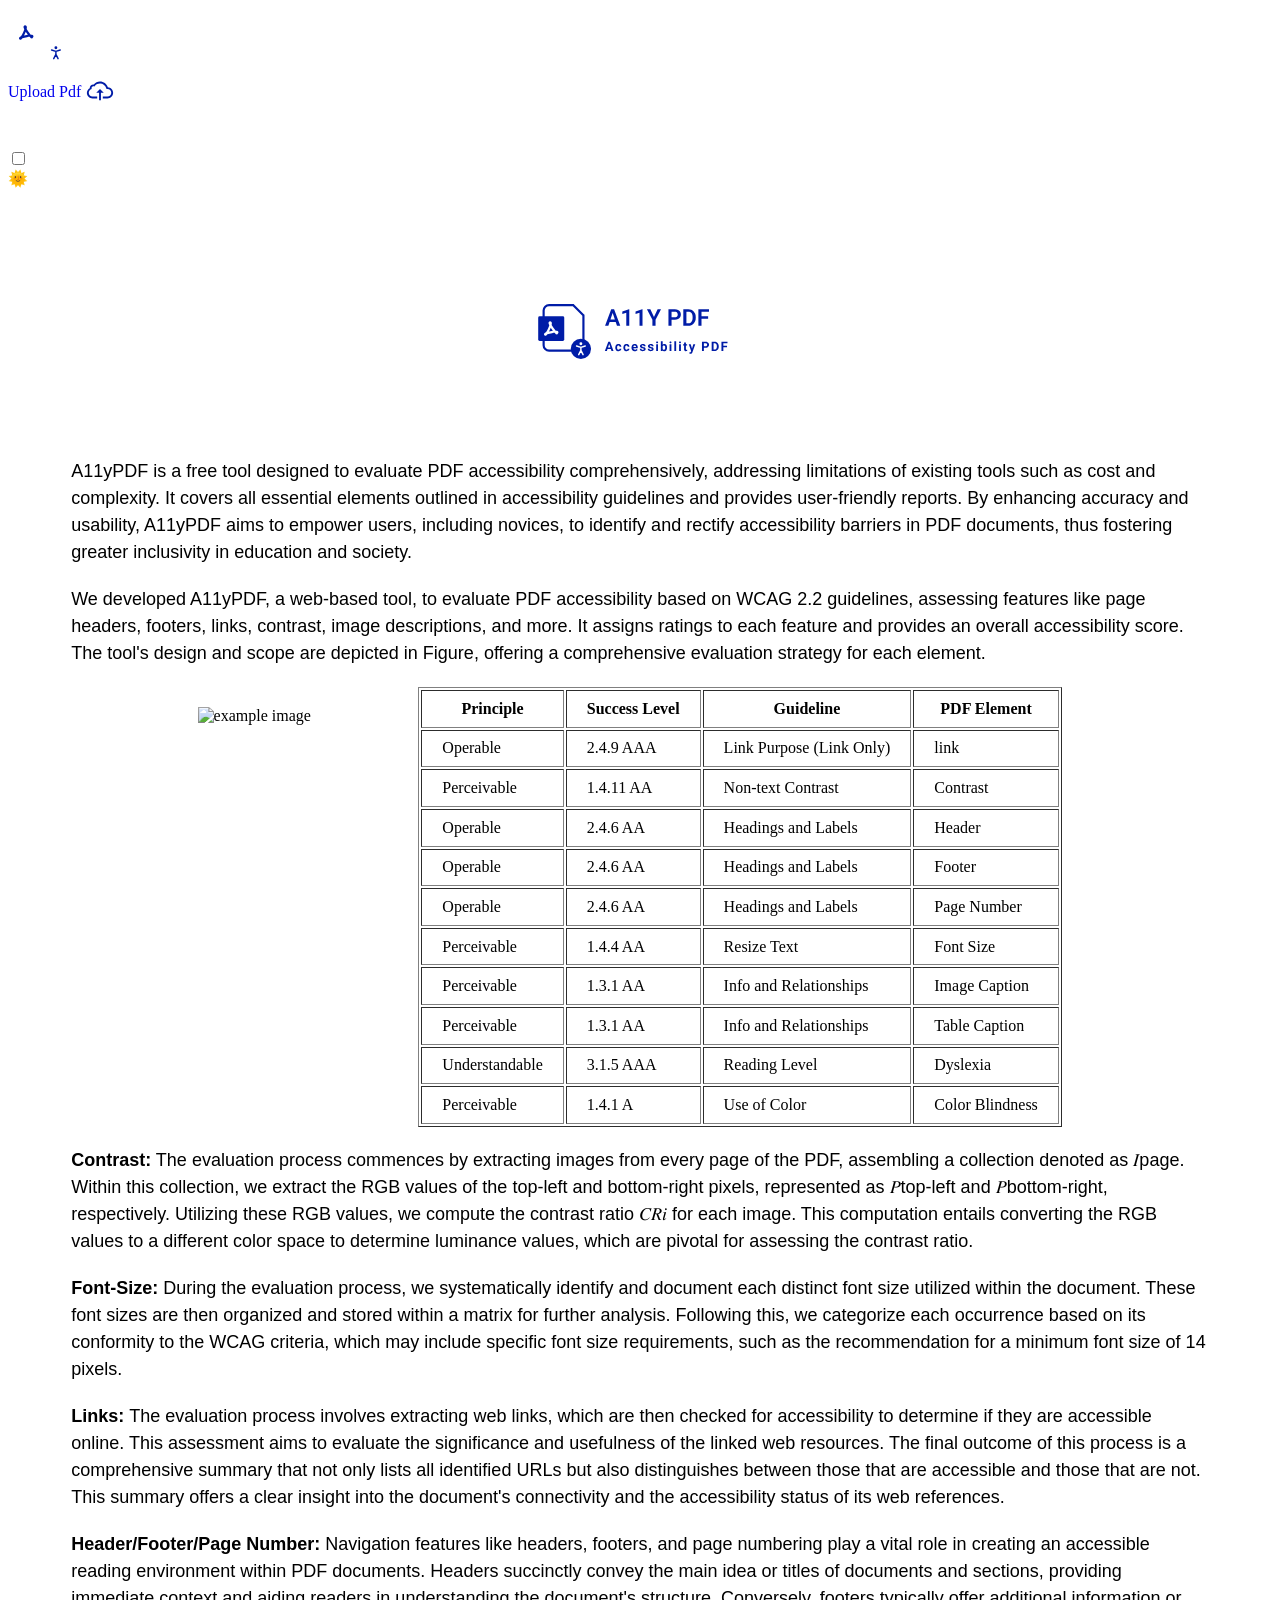
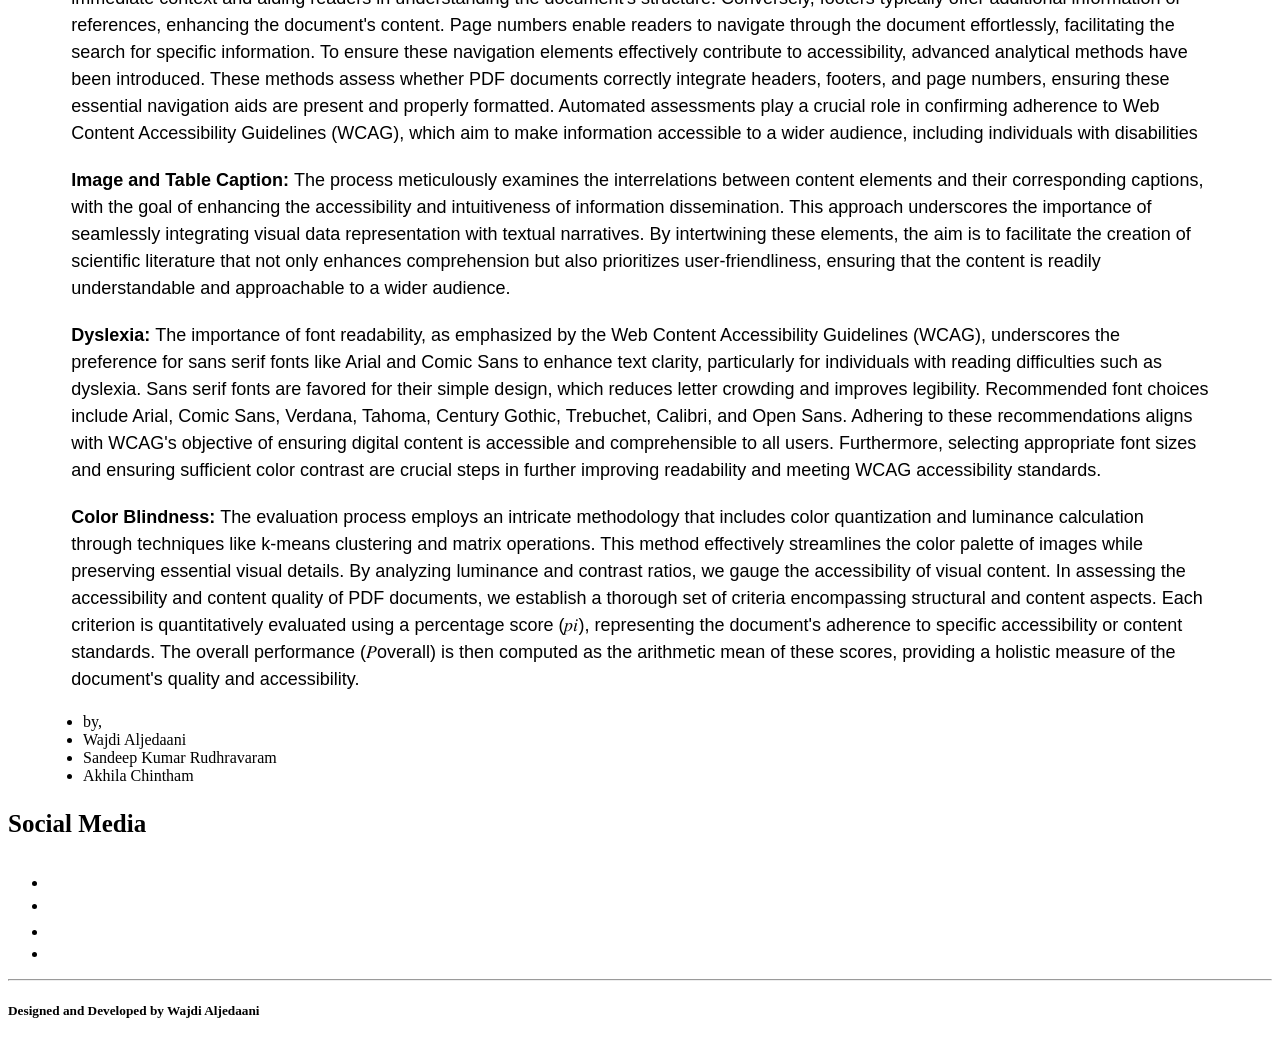
==== commit 518dfe86: "updated about information" ====
--- a/portal/templates/about.html
+++ b/portal/templates/about.html
@@ -239,6 +239,13 @@
         <p><strong>Color Blindness: </strong>The evaluation process employs an intricate methodology that includes color quantization and luminance calculation through techniques like k-means clustering and matrix operations. This method effectively streamlines the color palette of images while preserving essential visual details. By analyzing luminance and contrast ratios, we gauge the accessibility of visual content. In assessing the accessibility and content quality of PDF documents, we establish a thorough set of criteria encompassing structural and content aspects. Each criterion is quantitatively evaluated using a percentage score (𝑝𝑖), representing the document's adherence to specific accessibility or content standards. The overall performance (𝑃overall) is then computed as the arithmetic mean of these scores, providing a holistic measure of the document's quality and accessibility.</p>
 
         </div>
+			<div><ul style="margin: 0 35px">
+				<li>by,</li>
+				<li>Wajdi Aljedaani</li>
+				<li>Sandeep Kumar Rudhravaram</li>
+				<li>Akhila Chintham</li>
+
+		</ul></div>
         <div class="footer-box-upload">
 			<div class="inner-footer">
 <!--				<div class="contacts">-->
